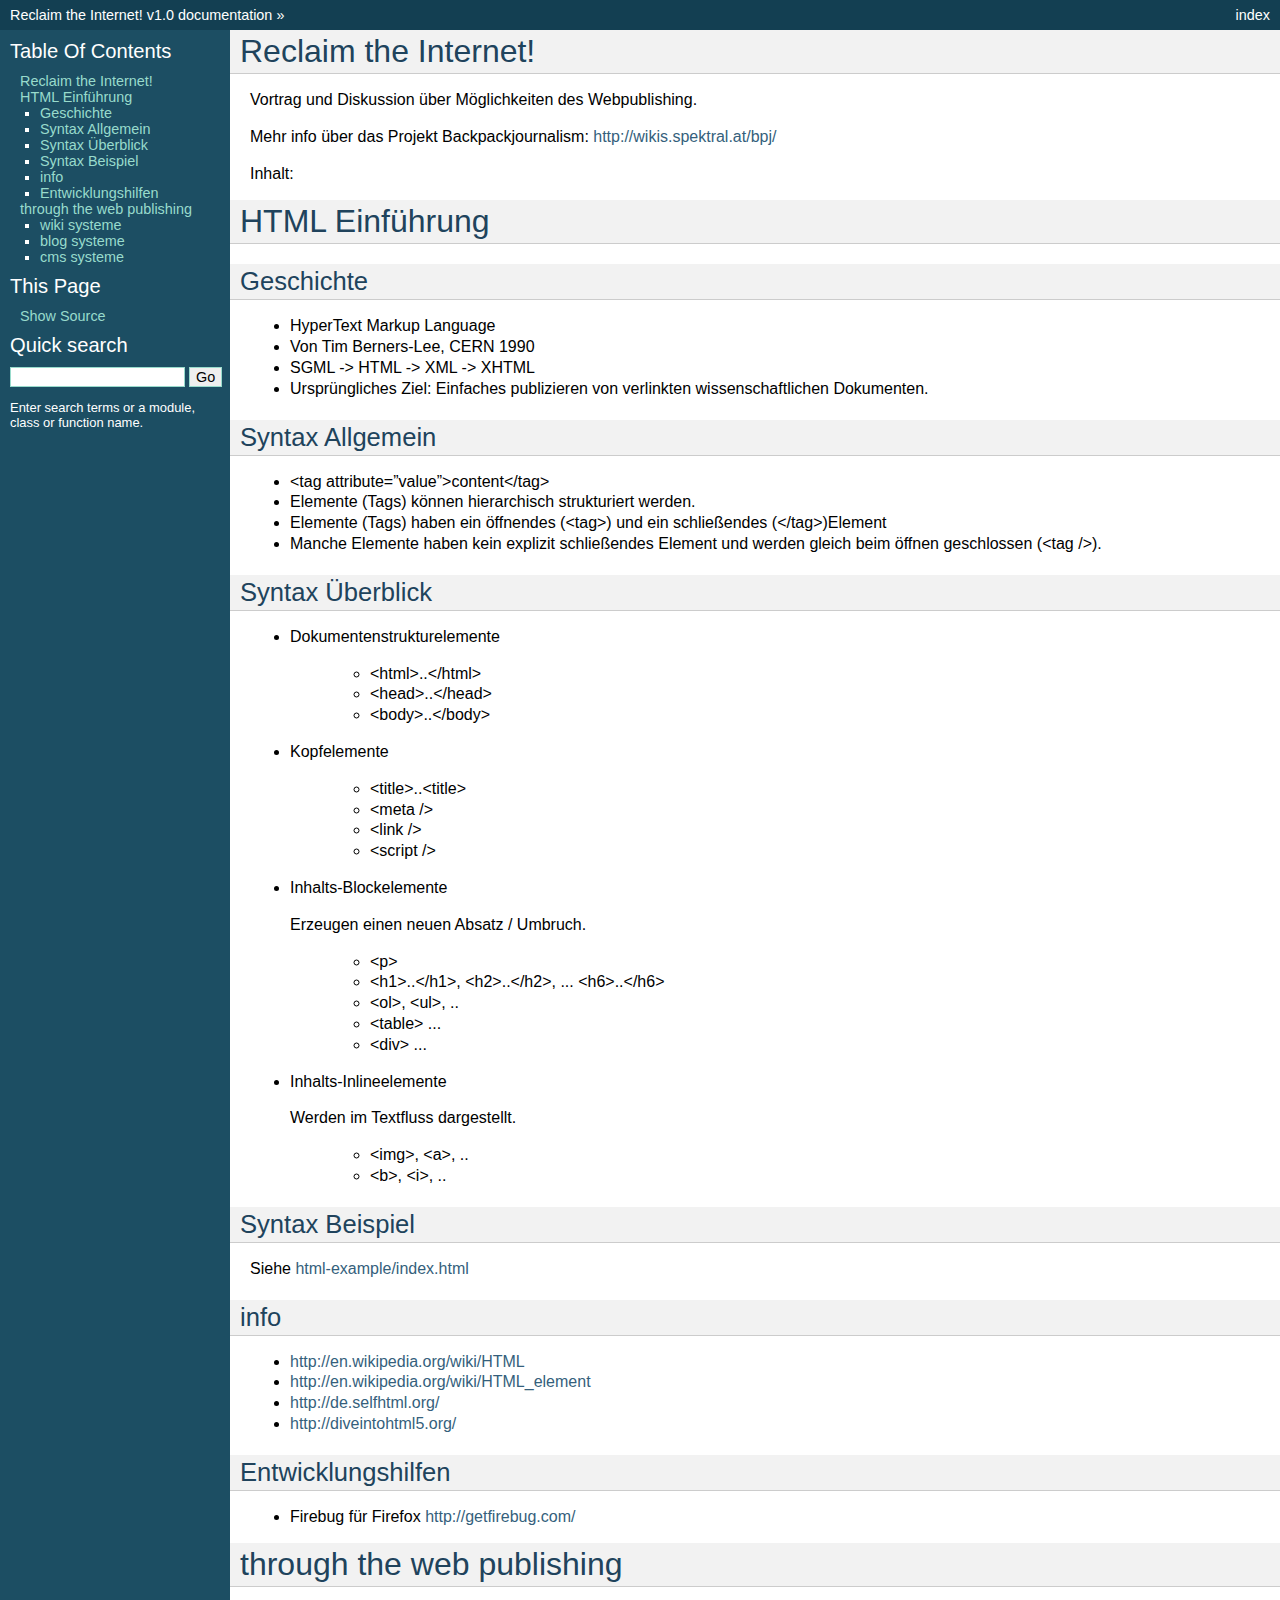
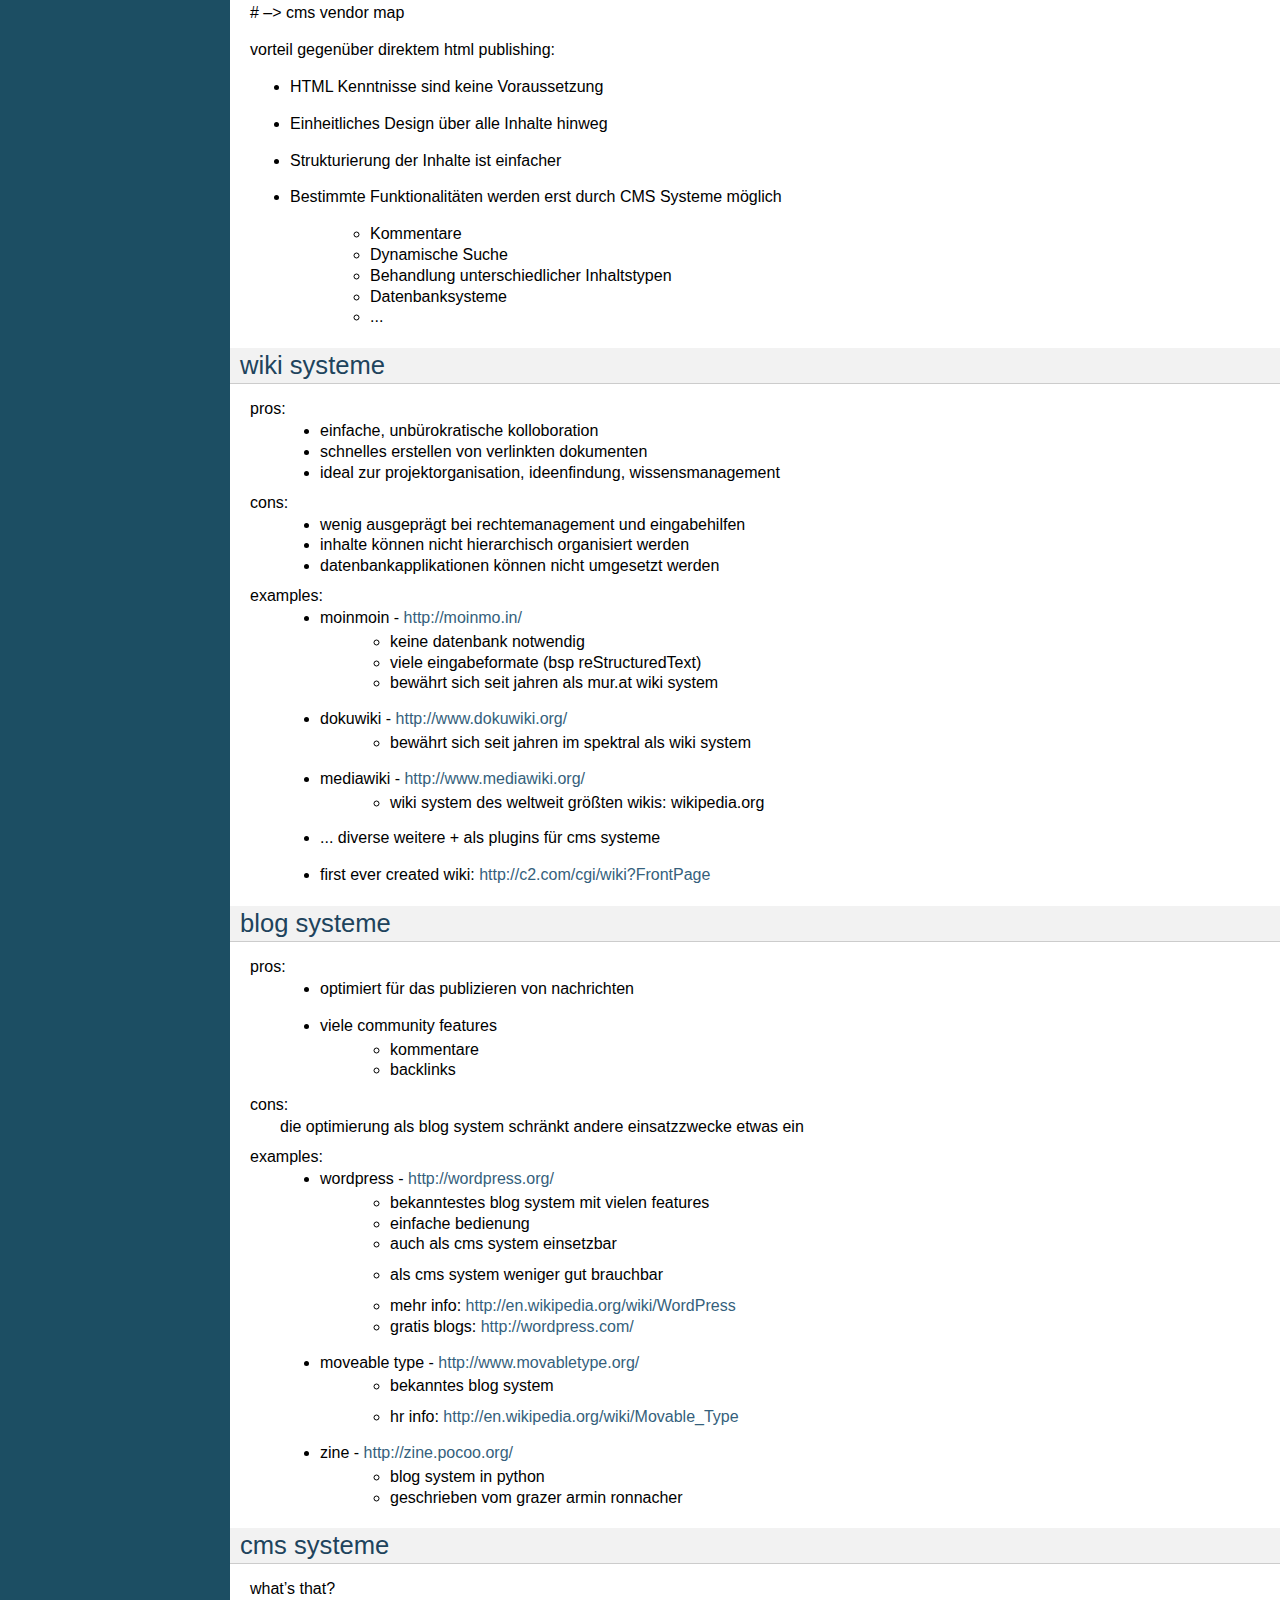
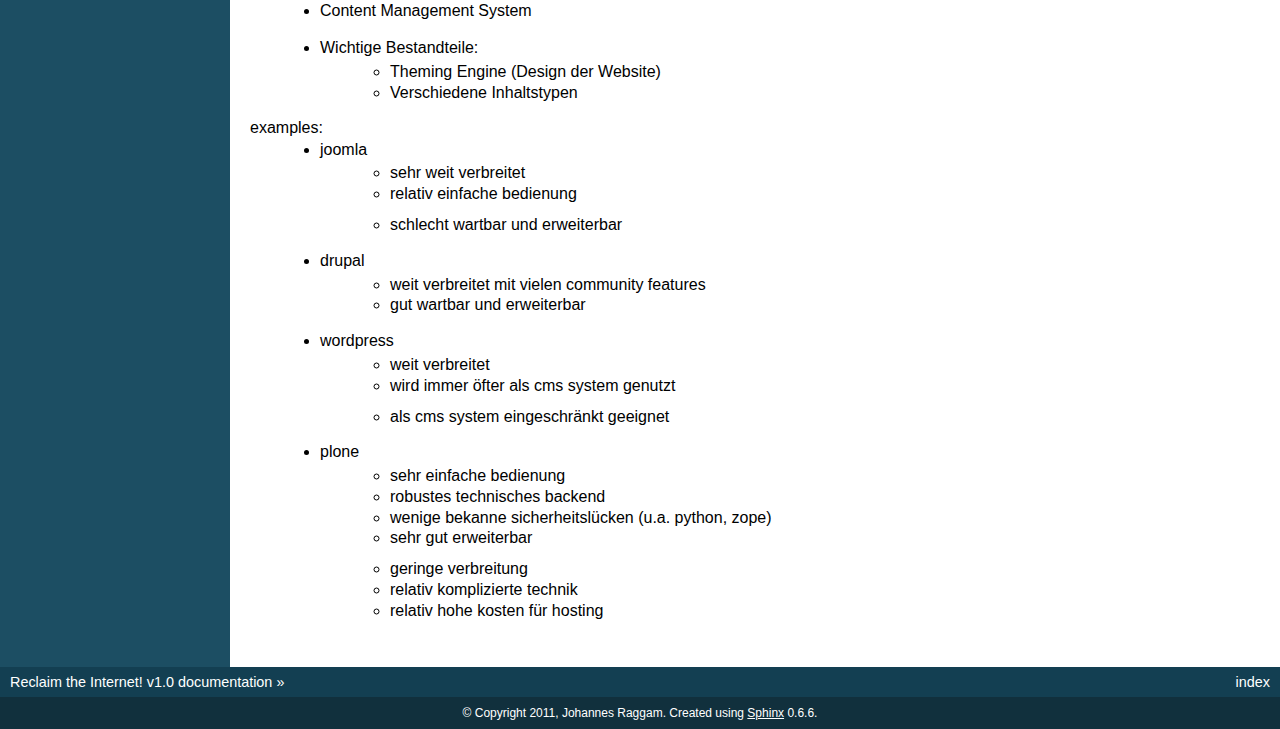
==== _build/index.html @ 5820b2b2 "reclaim the internet initial" ====
<!DOCTYPE html PUBLIC "-//W3C//DTD XHTML 1.0 Transitional//EN"
  "http://www.w3.org/TR/xhtml1/DTD/xhtml1-transitional.dtd">

<html xmlns="http://www.w3.org/1999/xhtml">
  <head>
    <meta http-equiv="Content-Type" content="text/html; charset=utf-8" />
    
    <title>Reclaim the Internet! &mdash; Reclaim the Internet! v1.0 documentation</title>
    <link rel="stylesheet" href="_static/default.css" type="text/css" />
    <link rel="stylesheet" href="_static/pygments.css" type="text/css" />
    <script type="text/javascript">
      var DOCUMENTATION_OPTIONS = {
        URL_ROOT:    '',
        VERSION:     '1.0',
        COLLAPSE_MODINDEX: false,
        FILE_SUFFIX: '.html',
        HAS_SOURCE:  true
      };
    </script>
    <script type="text/javascript" src="_static/jquery.js"></script>
    <script type="text/javascript" src="_static/doctools.js"></script>
    <link rel="top" title="Reclaim the Internet! v1.0 documentation" href="#" /> 
  </head>
  <body>
    <div class="related">
      <h3>Navigation</h3>
      <ul>
        <li class="right" style="margin-right: 10px">
          <a href="genindex.html" title="General Index"
             accesskey="I">index</a></li>
        <li><a href="#">Reclaim the Internet! v1.0 documentation</a> &raquo;</li> 
      </ul>
    </div>  

    <div class="document">
      <div class="documentwrapper">
        <div class="bodywrapper">
          <div class="body">
            
  <div class="section" id="reclaim-the-internet">
<h1>Reclaim the Internet!<a class="headerlink" href="#reclaim-the-internet" title="Permalink to this headline">¶</a></h1>
<p>Vortrag und Diskussion über Möglichkeiten des Webpublishing.</p>
<p>Mehr info über das Projekt Backpackjournalism: <a class="reference external" href="http://wikis.spektral.at/bpj/">http://wikis.spektral.at/bpj/</a></p>
<p>Inhalt:</p>
<ul class="simple">
</ul>
</div>
<div class="section" id="html-einfuhrung">
<h1>HTML Einführung<a class="headerlink" href="#html-einfuhrung" title="Permalink to this headline">¶</a></h1>
<div class="section" id="geschichte">
<h2>Geschichte<a class="headerlink" href="#geschichte" title="Permalink to this headline">¶</a></h2>
<ul class="simple">
<li>HyperText Markup Language</li>
<li>Von Tim Berners-Lee, CERN 1990</li>
<li>SGML -&gt; HTML -&gt; XML -&gt; XHTML</li>
<li>Ursprüngliches Ziel: Einfaches publizieren von verlinkten wissenschaftlichen
Dokumenten.</li>
</ul>
</div>
<div class="section" id="syntax-allgemein">
<h2>Syntax Allgemein<a class="headerlink" href="#syntax-allgemein" title="Permalink to this headline">¶</a></h2>
<ul class="simple">
<li>&lt;tag attribute=&#8221;value&#8221;&gt;content&lt;/tag&gt;</li>
<li>Elemente (Tags) können hierarchisch strukturiert werden.</li>
<li>Elemente (Tags) haben ein öffnendes (&lt;tag&gt;) und ein schließendes (&lt;/tag&gt;)Element</li>
<li>Manche Elemente haben kein explizit schließendes Element und werden gleich
beim öffnen geschlossen (&lt;tag /&gt;).</li>
</ul>
</div>
<div class="section" id="syntax-uberblick">
<h2>Syntax Überblick<a class="headerlink" href="#syntax-uberblick" title="Permalink to this headline">¶</a></h2>
<ul>
<li><p class="first">Dokumentenstrukturelemente</p>
<blockquote>
<ul class="simple">
<li>&lt;html&gt;..&lt;/html&gt;</li>
<li>&lt;head&gt;..&lt;/head&gt;</li>
<li>&lt;body&gt;..&lt;/body&gt;</li>
</ul>
</blockquote>
</li>
<li><p class="first">Kopfelemente</p>
<blockquote>
<ul class="simple">
<li>&lt;title&gt;..&lt;title&gt;</li>
<li>&lt;meta /&gt;</li>
<li>&lt;link /&gt;</li>
<li>&lt;script /&gt;</li>
</ul>
</blockquote>
</li>
<li><p class="first">Inhalts-Blockelemente</p>
<p>Erzeugen einen neuen Absatz / Umbruch.</p>
<blockquote>
<ul class="simple">
<li>&lt;p&gt;</li>
<li>&lt;h1&gt;..&lt;/h1&gt;, &lt;h2&gt;..&lt;/h2&gt;, ... &lt;h6&gt;..&lt;/h6&gt;</li>
<li>&lt;ol&gt;, &lt;ul&gt;, ..</li>
<li>&lt;table&gt; ...</li>
<li>&lt;div&gt; ...</li>
</ul>
</blockquote>
</li>
<li><p class="first">Inhalts-Inlineelemente</p>
<p>Werden im Textfluss dargestellt.</p>
<blockquote>
<ul class="simple">
<li>&lt;img&gt;, &lt;a&gt;, ..</li>
<li>&lt;b&gt;, &lt;i&gt;, ..</li>
</ul>
</blockquote>
</li>
</ul>
</div>
<div class="section" id="syntax-beispiel">
<h2>Syntax Beispiel<a class="headerlink" href="#syntax-beispiel" title="Permalink to this headline">¶</a></h2>
<p>Siehe <a class="reference external" href="../html-example/index.html">html-example/index.html</a></p>
</div>
<div class="section" id="info">
<h2>info<a class="headerlink" href="#info" title="Permalink to this headline">¶</a></h2>
<ul class="simple">
<li><a class="reference external" href="http://en.wikipedia.org/wiki/HTML">http://en.wikipedia.org/wiki/HTML</a></li>
<li><a class="reference external" href="http://en.wikipedia.org/wiki/HTML_element">http://en.wikipedia.org/wiki/HTML_element</a></li>
<li><a class="reference external" href="http://de.selfhtml.org/">http://de.selfhtml.org/</a></li>
<li><a class="reference external" href="http://diveintohtml5.org/">http://diveintohtml5.org/</a></li>
</ul>
</div>
<div class="section" id="entwicklungshilfen">
<h2>Entwicklungshilfen<a class="headerlink" href="#entwicklungshilfen" title="Permalink to this headline">¶</a></h2>
<ul class="simple">
<li>Firebug für Firefox <a class="reference external" href="http://getfirebug.com/">http://getfirebug.com/</a></li>
</ul>
</div>
</div>
<div class="section" id="through-the-web-publishing">
<h1>through the web publishing<a class="headerlink" href="#through-the-web-publishing" title="Permalink to this headline">¶</a></h1>
<p># &#8211;&gt; cms vendor map</p>
<p>vorteil gegenüber direktem html publishing:</p>
<ul>
<li><p class="first">HTML Kenntnisse sind keine Voraussetzung</p>
</li>
<li><p class="first">Einheitliches Design über alle Inhalte hinweg</p>
</li>
<li><p class="first">Strukturierung der Inhalte ist einfacher</p>
</li>
<li><p class="first">Bestimmte Funktionalitäten werden erst durch CMS Systeme möglich</p>
<blockquote>
<ul class="simple">
<li>Kommentare</li>
<li>Dynamische Suche</li>
<li>Behandlung unterschiedlicher Inhaltstypen</li>
<li>Datenbanksysteme</li>
<li>...</li>
</ul>
</blockquote>
</li>
</ul>
<div class="section" id="wiki-systeme">
<h2>wiki systeme<a class="headerlink" href="#wiki-systeme" title="Permalink to this headline">¶</a></h2>
<dl class="docutils">
<dt>pros:</dt>
<dd><ul class="first last simple">
<li>einfache, unbürokratische kolloboration</li>
<li>schnelles erstellen von verlinkten dokumenten</li>
<li>ideal zur projektorganisation, ideenfindung, wissensmanagement</li>
</ul>
</dd>
<dt>cons:</dt>
<dd><ul class="first last simple">
<li>wenig ausgeprägt bei rechtemanagement und eingabehilfen</li>
<li>inhalte können nicht hierarchisch organisiert werden</li>
<li>datenbankapplikationen können nicht umgesetzt werden</li>
</ul>
</dd>
<dt>examples:</dt>
<dd><ul class="first last">
<li><dl class="first docutils">
<dt>moinmoin - <a class="reference external" href="http://moinmo.in/">http://moinmo.in/</a></dt>
<dd><ul class="first last simple">
<li>keine datenbank notwendig</li>
<li>viele eingabeformate (bsp reStructuredText)</li>
<li>bewährt sich seit jahren als mur.at wiki system</li>
</ul>
</dd>
</dl>
</li>
<li><dl class="first docutils">
<dt>dokuwiki - <a class="reference external" href="http://www.dokuwiki.org/">http://www.dokuwiki.org/</a></dt>
<dd><ul class="first last simple">
<li>bewährt sich seit jahren im spektral als wiki system</li>
</ul>
</dd>
</dl>
</li>
<li><dl class="first docutils">
<dt>mediawiki - <a class="reference external" href="http://www.mediawiki.org/">http://www.mediawiki.org/</a></dt>
<dd><ul class="first last simple">
<li>wiki system des weltweit größten wikis: wikipedia.org</li>
</ul>
</dd>
</dl>
</li>
<li><p class="first">... diverse weitere + als plugins für cms systeme</p>
</li>
<li><p class="first">first ever created wiki: <a class="reference external" href="http://c2.com/cgi/wiki?FrontPage">http://c2.com/cgi/wiki?FrontPage</a></p>
</li>
</ul>
</dd>
</dl>
</div>
<div class="section" id="blog-systeme">
<h2>blog systeme<a class="headerlink" href="#blog-systeme" title="Permalink to this headline">¶</a></h2>
<dl class="docutils">
<dt>pros:</dt>
<dd><ul class="first last">
<li><p class="first">optimiert für das publizieren von nachrichten</p>
</li>
<li><dl class="first docutils">
<dt>viele community features</dt>
<dd><ul class="first last simple">
<li>kommentare</li>
<li>backlinks</li>
</ul>
</dd>
</dl>
</li>
</ul>
</dd>
<dt>cons:</dt>
<dd>die optimierung als blog system schränkt andere einsatzzwecke etwas ein</dd>
<dt>examples:</dt>
<dd><ul class="first last">
<li><dl class="first docutils">
<dt>wordpress - <a class="reference external" href="http://wordpress.org/">http://wordpress.org/</a></dt>
<dd><ul class="first simple">
<li>bekanntestes blog system mit vielen features</li>
<li>einfache bedienung</li>
<li>auch als cms system einsetzbar</li>
</ul>
<ul class="simple">
<li>als cms system weniger gut brauchbar</li>
</ul>
<ul class="last simple">
<li>mehr info: <a class="reference external" href="http://en.wikipedia.org/wiki/WordPress">http://en.wikipedia.org/wiki/WordPress</a></li>
<li>gratis blogs: <a class="reference external" href="http://wordpress.com/">http://wordpress.com/</a></li>
</ul>
</dd>
</dl>
</li>
<li><dl class="first docutils">
<dt>moveable type - <a class="reference external" href="http://www.movabletype.org/">http://www.movabletype.org/</a></dt>
<dd><ul class="first simple">
<li>bekanntes blog system</li>
</ul>
<ul class="last simple">
<li>hr info: <a class="reference external" href="http://en.wikipedia.org/wiki/Movable_Type">http://en.wikipedia.org/wiki/Movable_Type</a></li>
</ul>
</dd>
</dl>
</li>
<li><dl class="first docutils">
<dt>zine - <a class="reference external" href="http://zine.pocoo.org/">http://zine.pocoo.org/</a></dt>
<dd><ul class="first last simple">
<li>blog system in python</li>
<li>geschrieben vom grazer armin ronnacher</li>
</ul>
</dd>
</dl>
</li>
</ul>
</dd>
</dl>
</div>
<div class="section" id="cms-systeme">
<h2>cms systeme<a class="headerlink" href="#cms-systeme" title="Permalink to this headline">¶</a></h2>
<dl class="docutils">
<dt>what&#8217;s that?</dt>
<dd><ul class="first last">
<li><p class="first">Content Management System</p>
</li>
<li><dl class="first docutils">
<dt>Wichtige Bestandteile:</dt>
<dd><ul class="first last simple">
<li>Theming Engine (Design der Website)</li>
<li>Verschiedene Inhaltstypen</li>
</ul>
</dd>
</dl>
</li>
</ul>
</dd>
<dt>examples:</dt>
<dd><ul class="first last">
<li><dl class="first docutils">
<dt>joomla</dt>
<dd><ul class="first simple">
<li>sehr weit verbreitet</li>
<li>relativ einfache bedienung</li>
</ul>
<ul class="last simple">
<li>schlecht wartbar und erweiterbar</li>
</ul>
</dd>
</dl>
</li>
<li><dl class="first docutils">
<dt>drupal</dt>
<dd><ul class="first last simple">
<li>weit verbreitet mit vielen community features</li>
<li>gut wartbar und erweiterbar</li>
</ul>
</dd>
</dl>
</li>
<li><dl class="first docutils">
<dt>wordpress</dt>
<dd><ul class="first simple">
<li>weit verbreitet</li>
<li>wird immer öfter als cms system genutzt</li>
</ul>
<ul class="last simple">
<li>als cms system eingeschränkt geeignet</li>
</ul>
</dd>
</dl>
</li>
<li><dl class="first docutils">
<dt>plone</dt>
<dd><ul class="first simple">
<li>sehr einfache bedienung</li>
<li>robustes technisches backend</li>
<li>wenige bekanne sicherheitslücken (u.a. python, zope)</li>
<li>sehr gut erweiterbar</li>
</ul>
<ul class="last simple">
<li>geringe verbreitung</li>
<li>relativ komplizierte technik</li>
<li>relativ hohe kosten für hosting</li>
</ul>
</dd>
</dl>
</li>
</ul>
</dd>
</dl>
</div>
</div>


          </div>
        </div>
      </div>
      <div class="sphinxsidebar">
        <div class="sphinxsidebarwrapper">
            <h3><a href="#">Table Of Contents</a></h3>
            <ul>
<li><a class="reference external" href="#">Reclaim the Internet!</a><ul>
</ul>
</li>
<li><a class="reference external" href="#html-einfuhrung">HTML Einführung</a><ul>
<li><a class="reference external" href="#geschichte">Geschichte</a></li>
<li><a class="reference external" href="#syntax-allgemein">Syntax Allgemein</a></li>
<li><a class="reference external" href="#syntax-uberblick">Syntax Überblick</a></li>
<li><a class="reference external" href="#syntax-beispiel">Syntax Beispiel</a></li>
<li><a class="reference external" href="#info">info</a></li>
<li><a class="reference external" href="#entwicklungshilfen">Entwicklungshilfen</a></li>
</ul>
</li>
<li><a class="reference external" href="#through-the-web-publishing">through the web publishing</a><ul>
<li><a class="reference external" href="#wiki-systeme">wiki systeme</a></li>
<li><a class="reference external" href="#blog-systeme">blog systeme</a></li>
<li><a class="reference external" href="#cms-systeme">cms systeme</a></li>
</ul>
</li>
</ul>

            <h3>This Page</h3>
            <ul class="this-page-menu">
              <li><a href="_sources/index.txt"
                     rel="nofollow">Show Source</a></li>
            </ul>
          <div id="searchbox" style="display: none">
            <h3>Quick search</h3>
              <form class="search" action="search.html" method="get">
                <input type="text" name="q" size="18" />
                <input type="submit" value="Go" />
                <input type="hidden" name="check_keywords" value="yes" />
                <input type="hidden" name="area" value="default" />
              </form>
              <p class="searchtip" style="font-size: 90%">
              Enter search terms or a module, class or function name.
              </p>
          </div>
          <script type="text/javascript">$('#searchbox').show(0);</script>
        </div>
      </div>
      <div class="clearer"></div>
    </div>
    <div class="related">
      <h3>Navigation</h3>
      <ul>
        <li class="right" style="margin-right: 10px">
          <a href="genindex.html" title="General Index"
             >index</a></li>
        <li><a href="#">Reclaim the Internet! v1.0 documentation</a> &raquo;</li> 
      </ul>
    </div>
    <div class="footer">
      &copy; Copyright 2011, Johannes Raggam.
      Created using <a href="http://sphinx.pocoo.org/">Sphinx</a> 0.6.6.
    </div>
  </body>
</html>
---- _build/_static/default.css ----
/**
 * Sphinx stylesheet -- default theme
 * ~~~~~~~~~~~~~~~~~~~~~~~~~~~~~~~~~~
 */

@import url("basic.css");

/* -- page layout ----------------------------------------------------------- */

body {
    font-family: sans-serif;
    font-size: 100%;
    background-color: #11303d;
    color: #000;
    margin: 0;
    padding: 0;
}

div.document {
    background-color: #1c4e63;
}

div.documentwrapper {
    float: left;
    width: 100%;
}

div.bodywrapper {
    margin: 0 0 0 230px;
}

div.body {
    background-color: #ffffff;
    color: #000000;
    padding: 0 20px 30px 20px;
}

div.footer {
    color: #ffffff;
    width: 100%;
    padding: 9px 0 9px 0;
    text-align: center;
    font-size: 75%;
}

div.footer a {
    color: #ffffff;
    text-decoration: underline;
}

div.related {
    background-color: #133f52;
    line-height: 30px;
    color: #ffffff;
}

div.related a {
    color: #ffffff;
}

div.sphinxsidebar {
}

div.sphinxsidebar h3 {
    font-family: 'Trebuchet MS', sans-serif;
    color: #ffffff;
    font-size: 1.4em;
    font-weight: normal;
    margin: 0;
    padding: 0;
}

div.sphinxsidebar h3 a {
    color: #ffffff;
}

div.sphinxsidebar h4 {
    font-family: 'Trebuchet MS', sans-serif;
    color: #ffffff;
    font-size: 1.3em;
    font-weight: normal;
    margin: 5px 0 0 0;
    padding: 0;
}

div.sphinxsidebar p {
    color: #ffffff;
}

div.sphinxsidebar p.topless {
    margin: 5px 10px 10px 10px;
}

div.sphinxsidebar ul {
    margin: 10px;
    padding: 0;
    color: #ffffff;
}

div.sphinxsidebar a {
    color: #98dbcc;
}

div.sphinxsidebar input {
    border: 1px solid #98dbcc;
    font-family: sans-serif;
    font-size: 1em;
}

/* -- body styles ----------------------------------------------------------- */

a {
    color: #355f7c;
    text-decoration: none;
}

a:hover {
    text-decoration: underline;
}

div.body p, div.body dd, div.body li {
    text-align: justify;
    line-height: 130%;
}

div.body h1,
div.body h2,
div.body h3,
div.body h4,
div.body h5,
div.body h6 {
    font-family: 'Trebuchet MS', sans-serif;
    background-color: #f2f2f2;
    font-weight: normal;
    color: #20435c;
    border-bottom: 1px solid #ccc;
    margin: 20px -20px 10px -20px;
    padding: 3px 0 3px 10px;
}

div.body h1 { margin-top: 0; font-size: 200%; }
div.body h2 { font-size: 160%; }
div.body h3 { font-size: 140%; }
div.body h4 { font-size: 120%; }
div.body h5 { font-size: 110%; }
div.body h6 { font-size: 100%; }

a.headerlink {
    color: #c60f0f;
    font-size: 0.8em;
    padding: 0 4px 0 4px;
    text-decoration: none;
}

a.headerlink:hover {
    background-color: #c60f0f;
    color: white;
}

div.body p, div.body dd, div.body li {
    text-align: justify;
    line-height: 130%;
}

div.admonition p.admonition-title + p {
    display: inline;
}

div.admonition p {
    margin-bottom: 5px;
}

div.admonition pre {
    margin-bottom: 5px;
}

div.admonition ul, div.admonition ol {
    margin-bottom: 5px;
}

div.note {
    background-color: #eee;
    border: 1px solid #ccc;
}

div.seealso {
    background-color: #ffc;
    border: 1px solid #ff6;
}

div.topic {
    background-color: #eee;
}

div.warning {
    background-color: #ffe4e4;
    border: 1px solid #f66;
}

p.admonition-title {
    display: inline;
}

p.admonition-title:after {
    content: ":";
}

pre {
    padding: 5px;
    background-color: #eeffcc;
    color: #333333;
    line-height: 120%;
    border: 1px solid #ac9;
    border-left: none;
    border-right: none;
}

tt {
    background-color: #ecf0f3;
    padding: 0 1px 0 1px;
    font-size: 0.95em;
}

.warning tt {
    background: #efc2c2;
}

.note tt {
    background: #d6d6d6;
}
---- _build/_static/pygments.css ----
.hll { background-color: #ffffcc }
.c { color: #408090; font-style: italic } /* Comment */
.err { border: 1px solid #FF0000 } /* Error */
.k { color: #007020; font-weight: bold } /* Keyword */
.o { color: #666666 } /* Operator */
.cm { color: #408090; font-style: italic } /* Comment.Multiline */
.cp { color: #007020 } /* Comment.Preproc */
.c1 { color: #408090; font-style: italic } /* Comment.Single */
.cs { color: #408090; background-color: #fff0f0 } /* Comment.Special */
.gd { color: #A00000 } /* Generic.Deleted */
.ge { font-style: italic } /* Generic.Emph */
.gr { color: #FF0000 } /* Generic.Error */
.gh { color: #000080; font-weight: bold } /* Generic.Heading */
.gi { color: #00A000 } /* Generic.Inserted */
.go { color: #303030 } /* Generic.Output */
.gp { color: #c65d09; font-weight: bold } /* Generic.Prompt */
.gs { font-weight: bold } /* Generic.Strong */
.gu { color: #800080; font-weight: bold } /* Generic.Subheading */
.gt { color: #0040D0 } /* Generic.Traceback */
.kc { color: #007020; font-weight: bold } /* Keyword.Constant */
.kd { color: #007020; font-weight: bold } /* Keyword.Declaration */
.kn { color: #007020; font-weight: bold } /* Keyword.Namespace */
.kp { color: #007020 } /* Keyword.Pseudo */
.kr { color: #007020; font-weight: bold } /* Keyword.Reserved */
.kt { color: #902000 } /* Keyword.Type */
.m { color: #208050 } /* Literal.Number */
.s { color: #4070a0 } /* Literal.String */
.na { color: #4070a0 } /* Name.Attribute */
.nb { color: #007020 } /* Name.Builtin */
.nc { color: #0e84b5; font-weight: bold } /* Name.Class */
.no { color: #60add5 } /* Name.Constant */
.nd { color: #555555; font-weight: bold } /* Name.Decorator */
.ni { color: #d55537; font-weight: bold } /* Name.Entity */
.ne { color: #007020 } /* Name.Exception */
.nf { color: #06287e } /* Name.Function */
.nl { color: #002070; font-weight: bold } /* Name.Label */
.nn { color: #0e84b5; font-weight: bold } /* Name.Namespace */
.nt { color: #062873; font-weight: bold } /* Name.Tag */
.nv { color: #bb60d5 } /* Name.Variable */
.ow { color: #007020; font-weight: bold } /* Operator.Word */
.w { color: #bbbbbb } /* Text.Whitespace */
.mf { color: #208050 } /* Literal.Number.Float */
.mh { color: #208050 } /* Literal.Number.Hex */
.mi { color: #208050 } /* Literal.Number.Integer */
.mo { color: #208050 } /* Literal.Number.Oct */
.sb { color: #4070a0 } /* Literal.String.Backtick */
.sc { color: #4070a0 } /* Literal.String.Char */
.sd { color: #4070a0; font-style: italic } /* Literal.String.Doc */
.s2 { color: #4070a0 } /* Literal.String.Double */
.se { color: #4070a0; font-weight: bold } /* Literal.String.Escape */
.sh { color: #4070a0 } /* Literal.String.Heredoc */
.si { color: #70a0d0; font-style: italic } /* Literal.String.Interpol */
.sx { color: #c65d09 } /* Literal.String.Other */
.sr { color: #235388 } /* Literal.String.Regex */
.s1 { color: #4070a0 } /* Literal.String.Single */
.ss { color: #517918 } /* Literal.String.Symbol */
.bp { color: #007020 } /* Name.Builtin.Pseudo */
.vc { color: #bb60d5 } /* Name.Variable.Class */
.vg { color: #bb60d5 } /* Name.Variable.Global */
.vi { color: #bb60d5 } /* Name.Variable.Instance */
.il { color: #208050 } /* Literal.Number.Integer.Long */
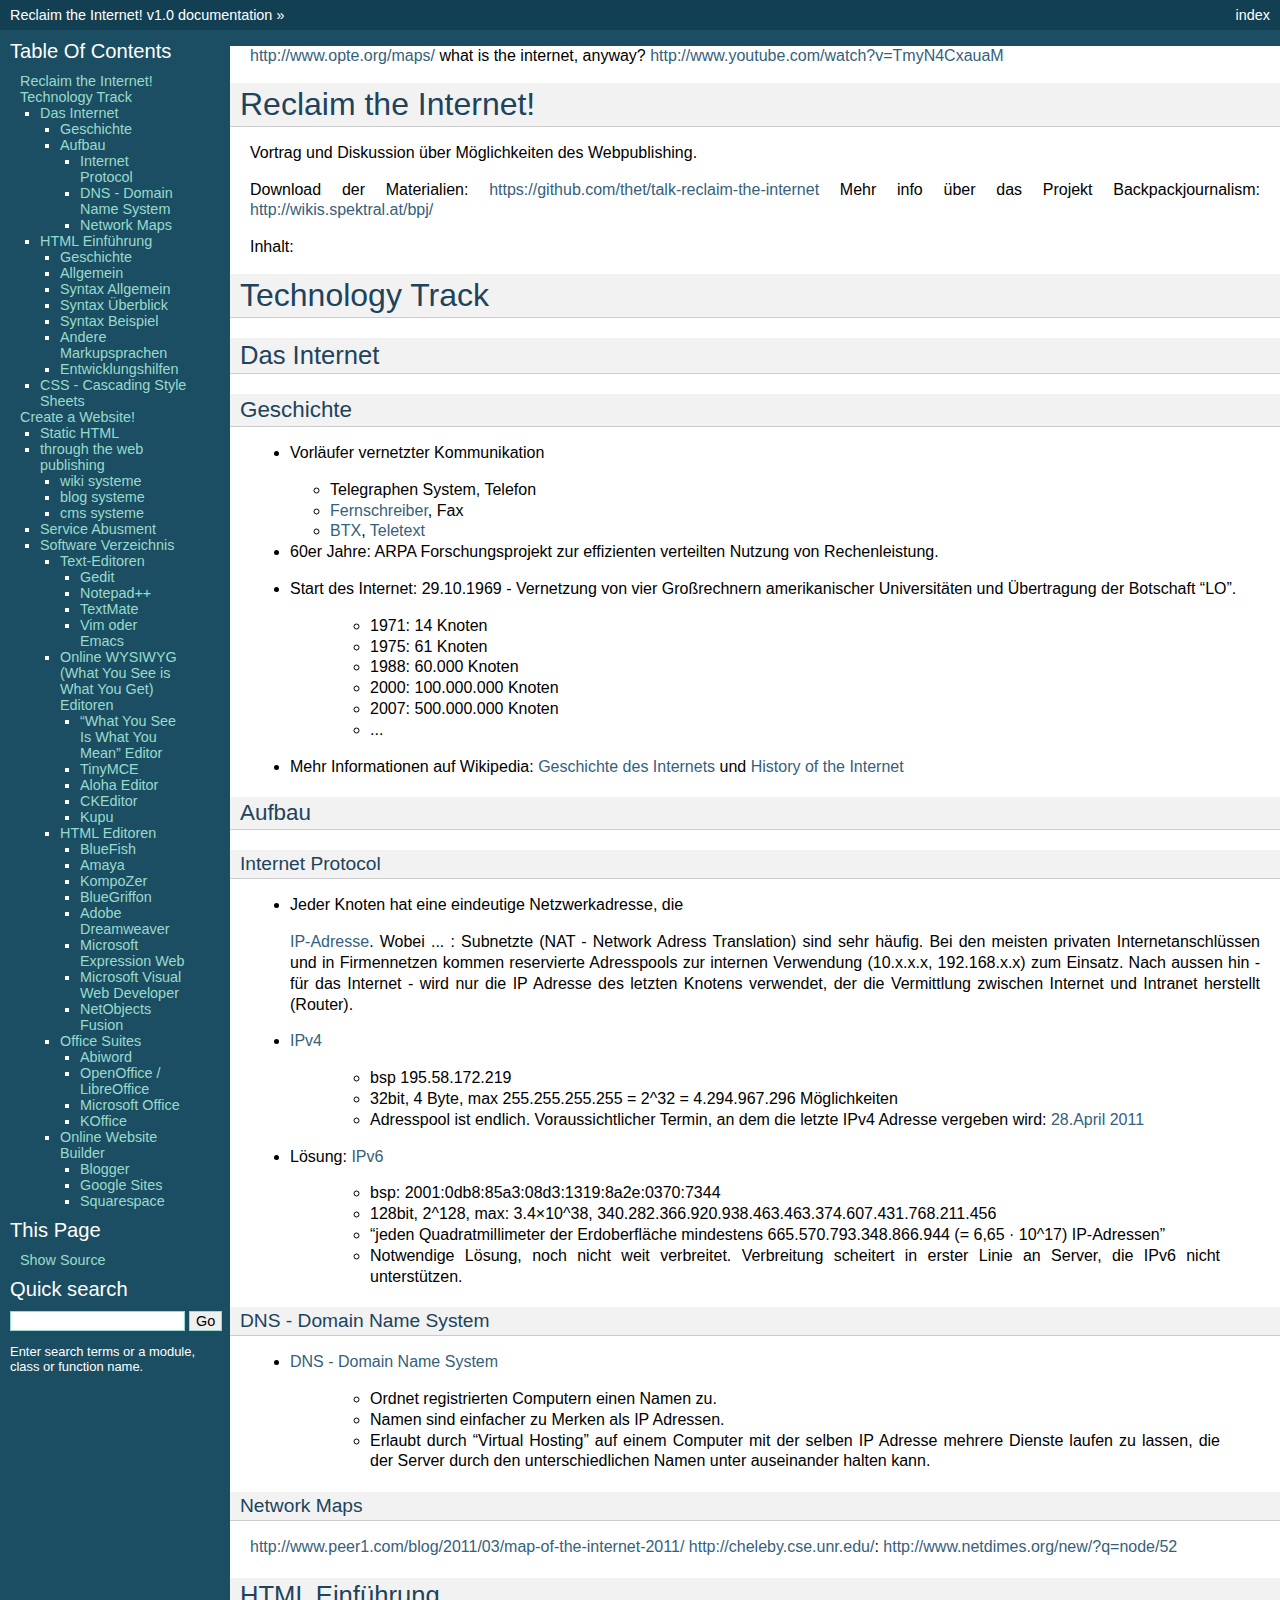
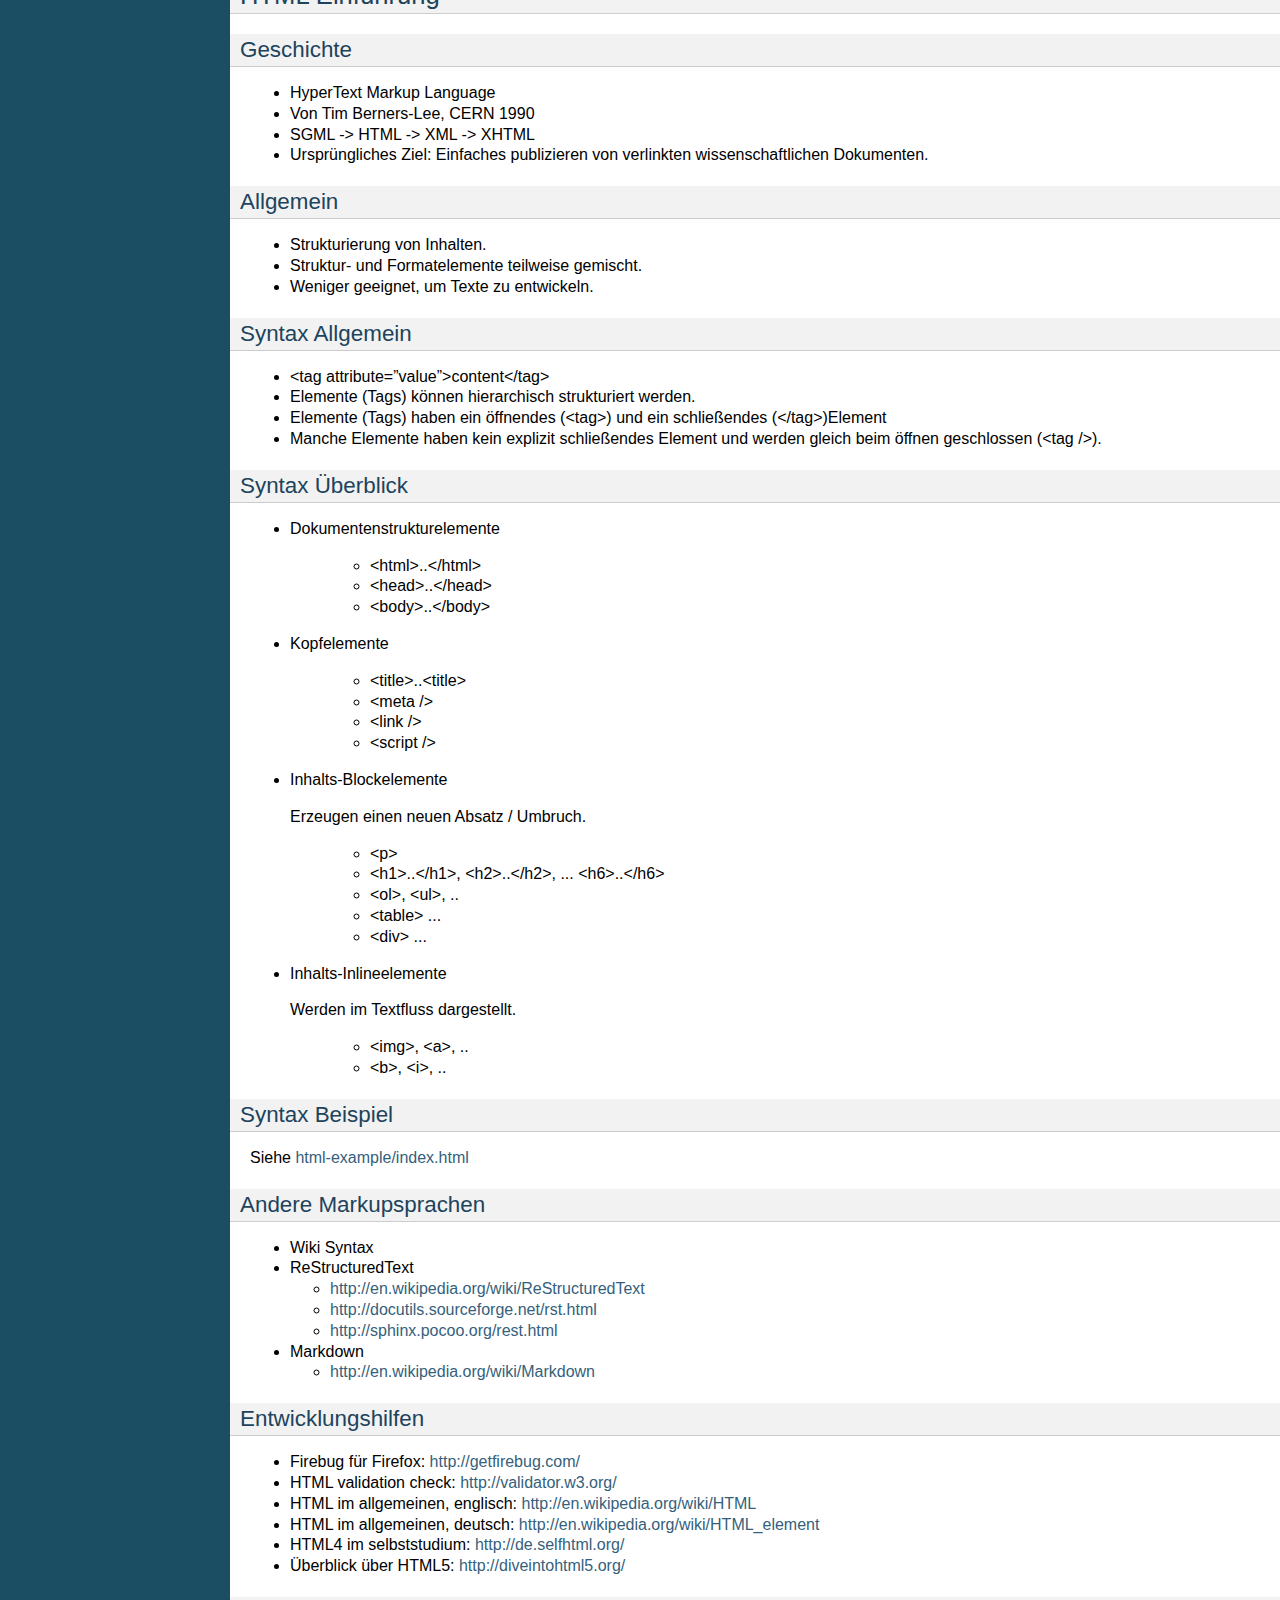
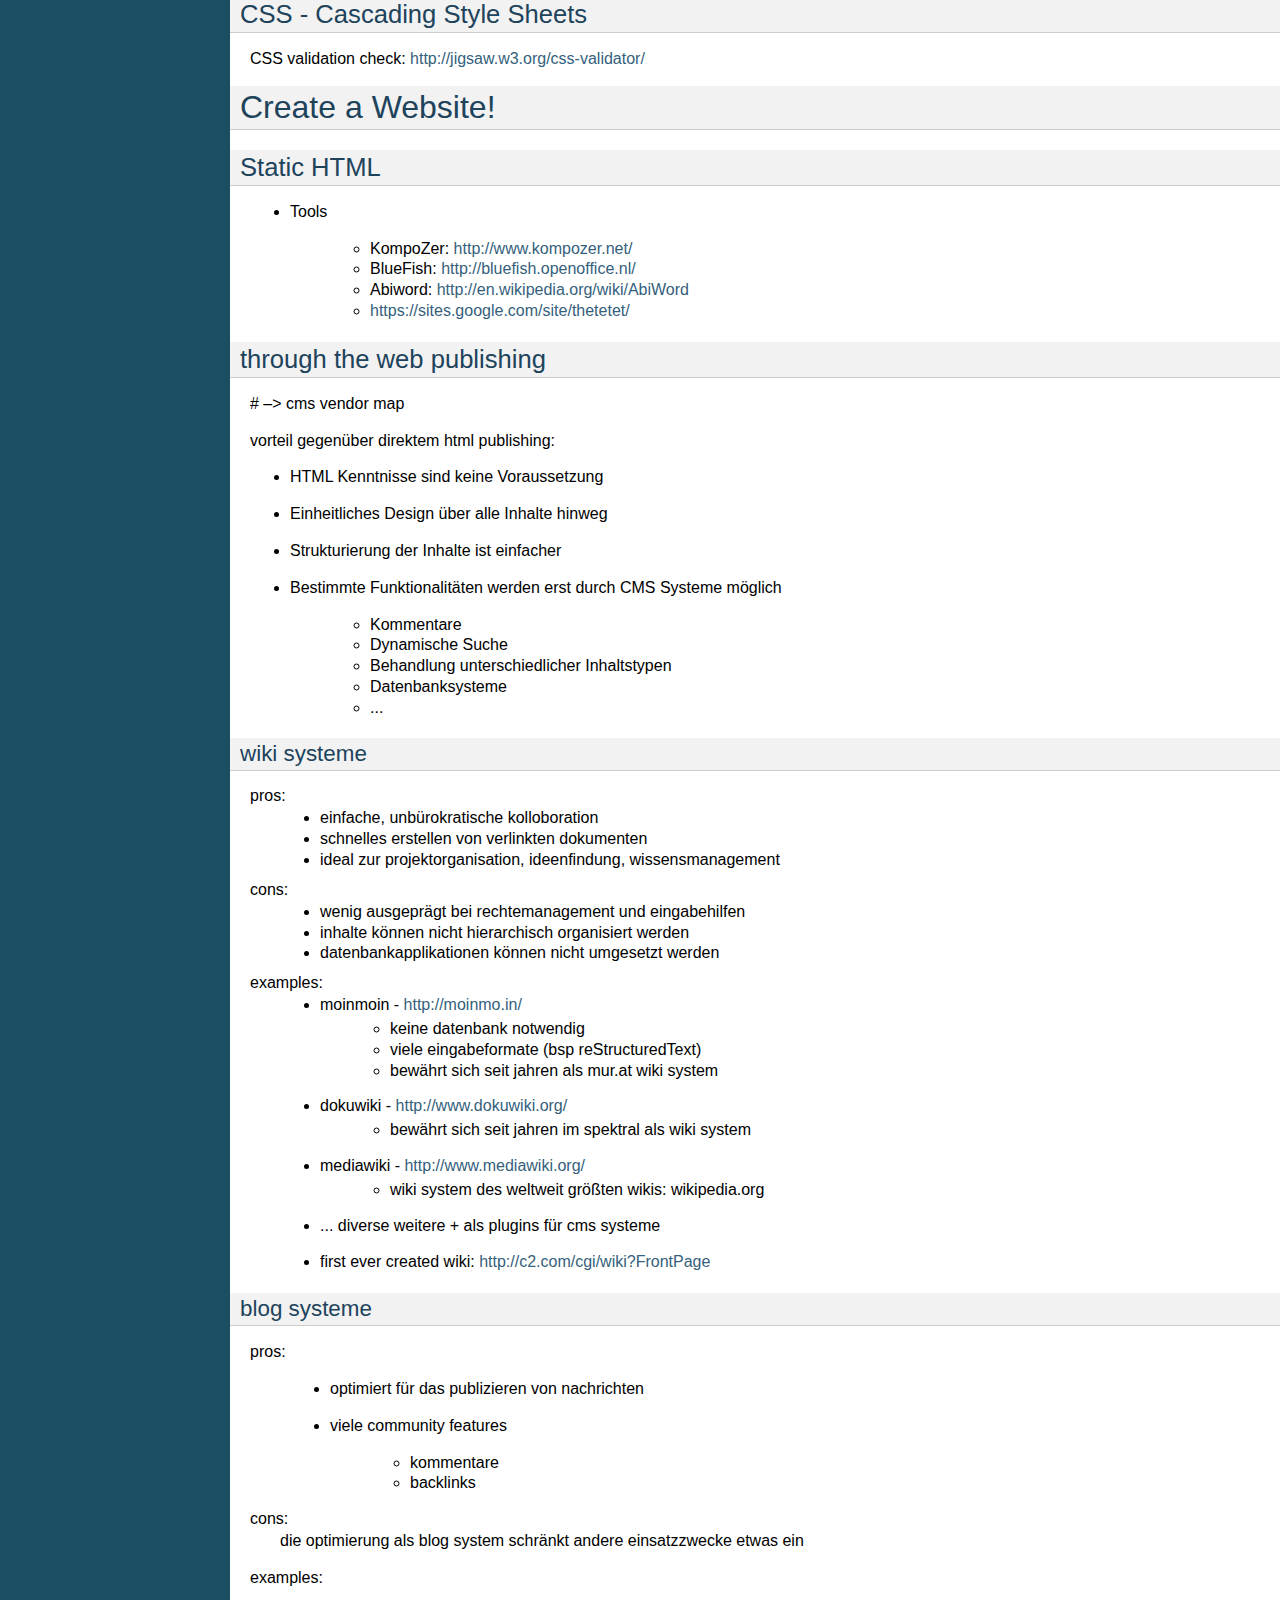
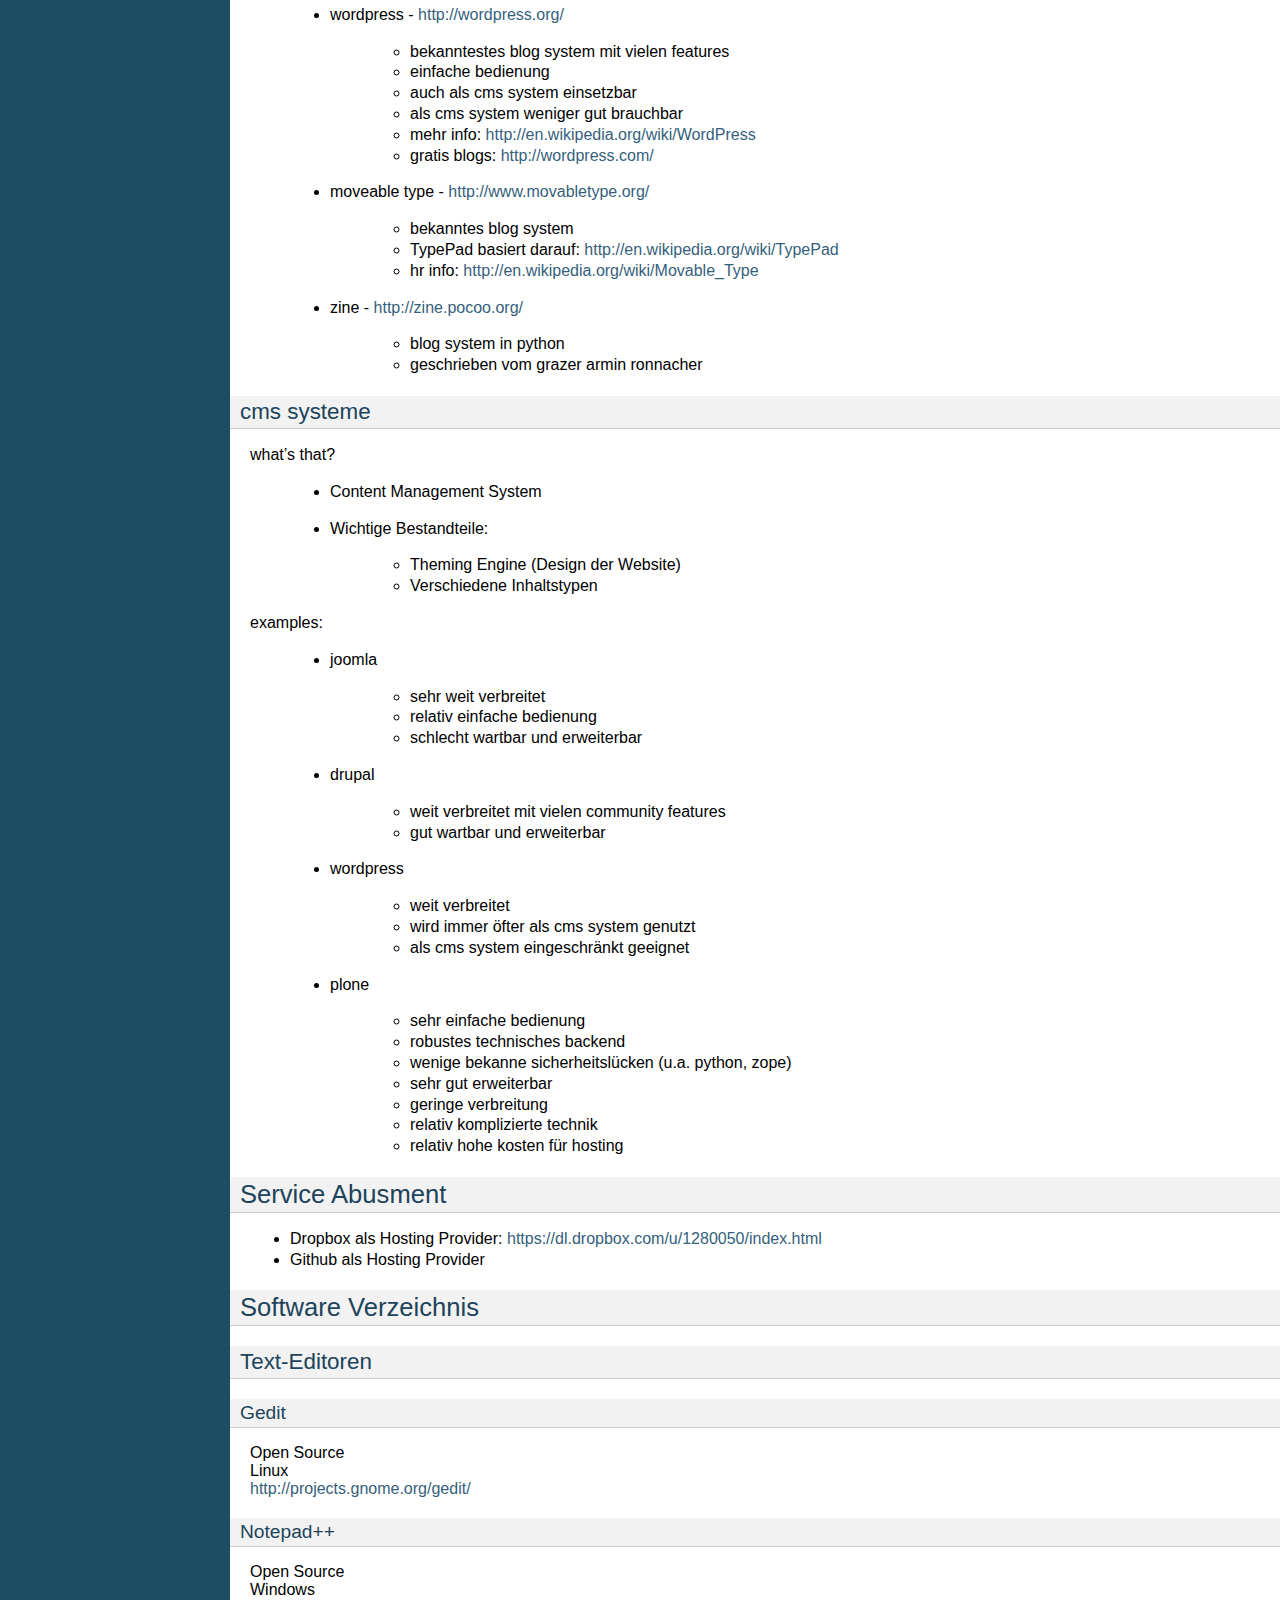
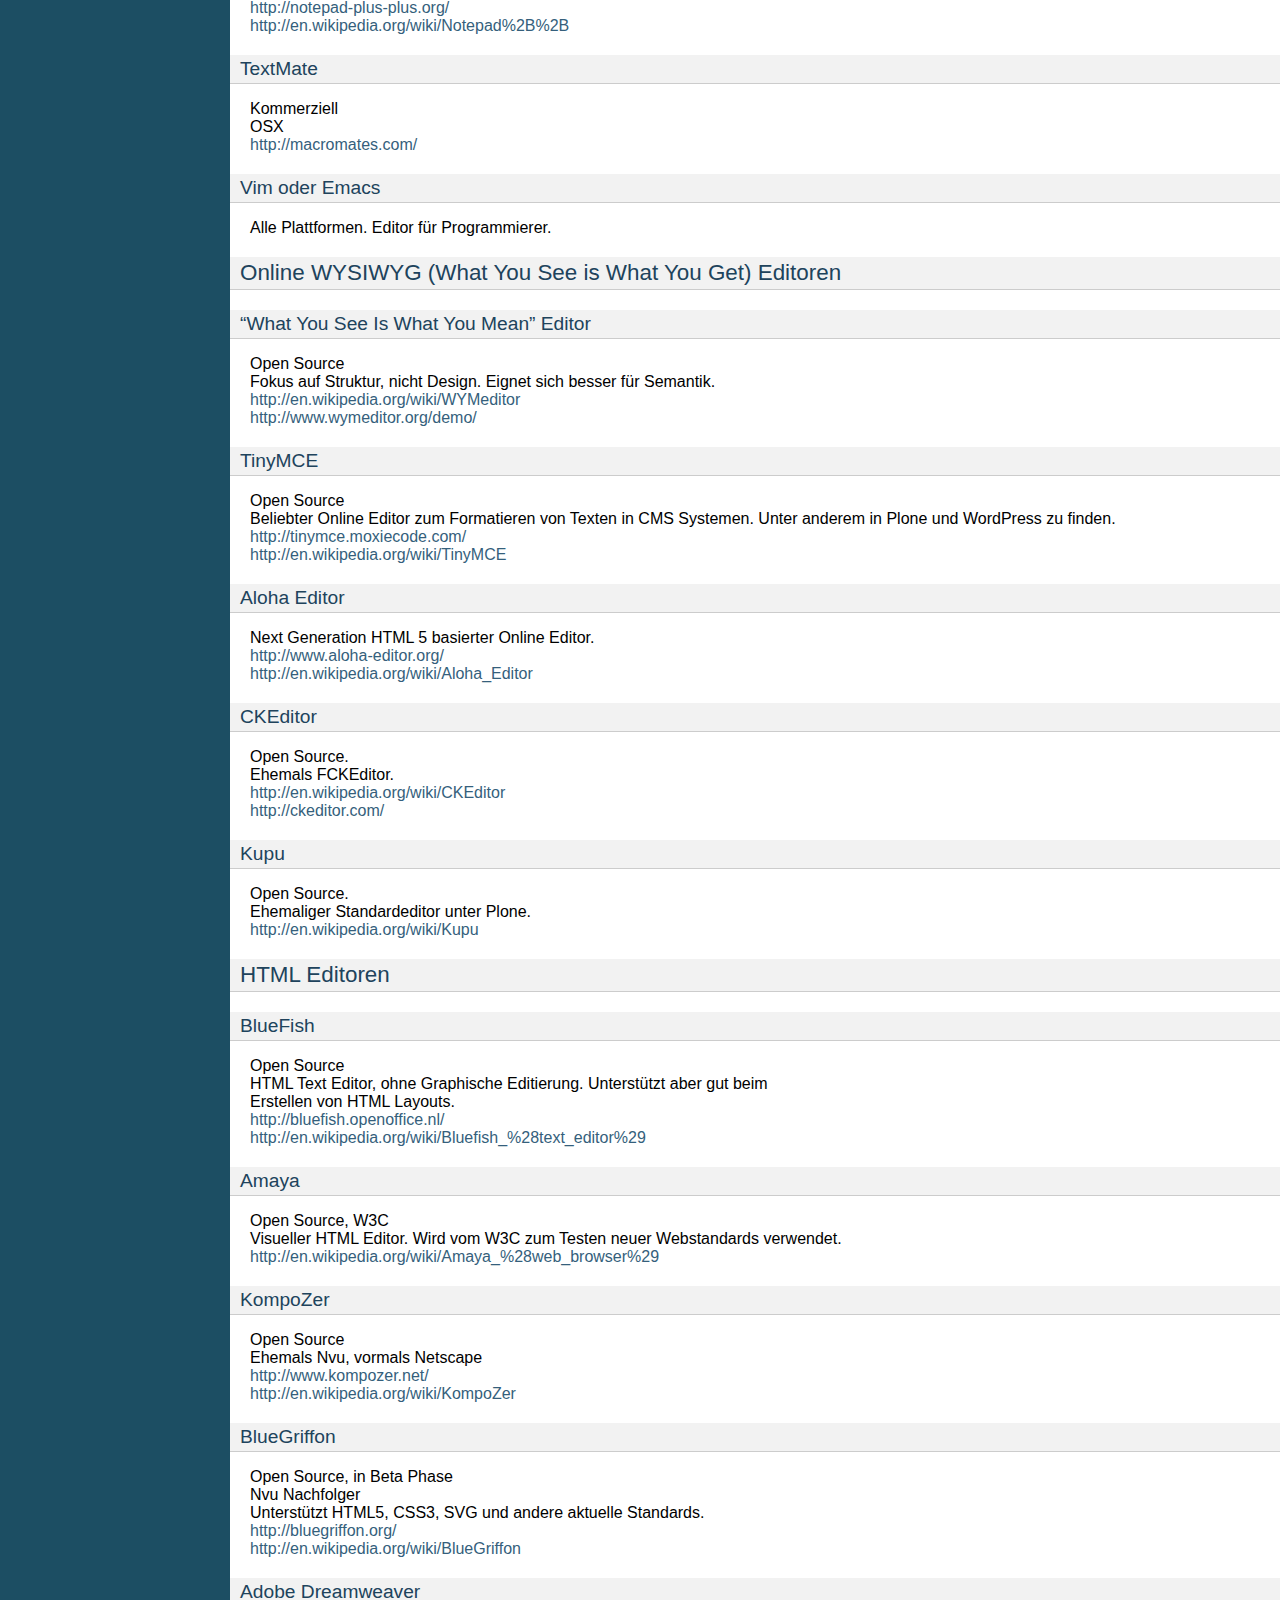
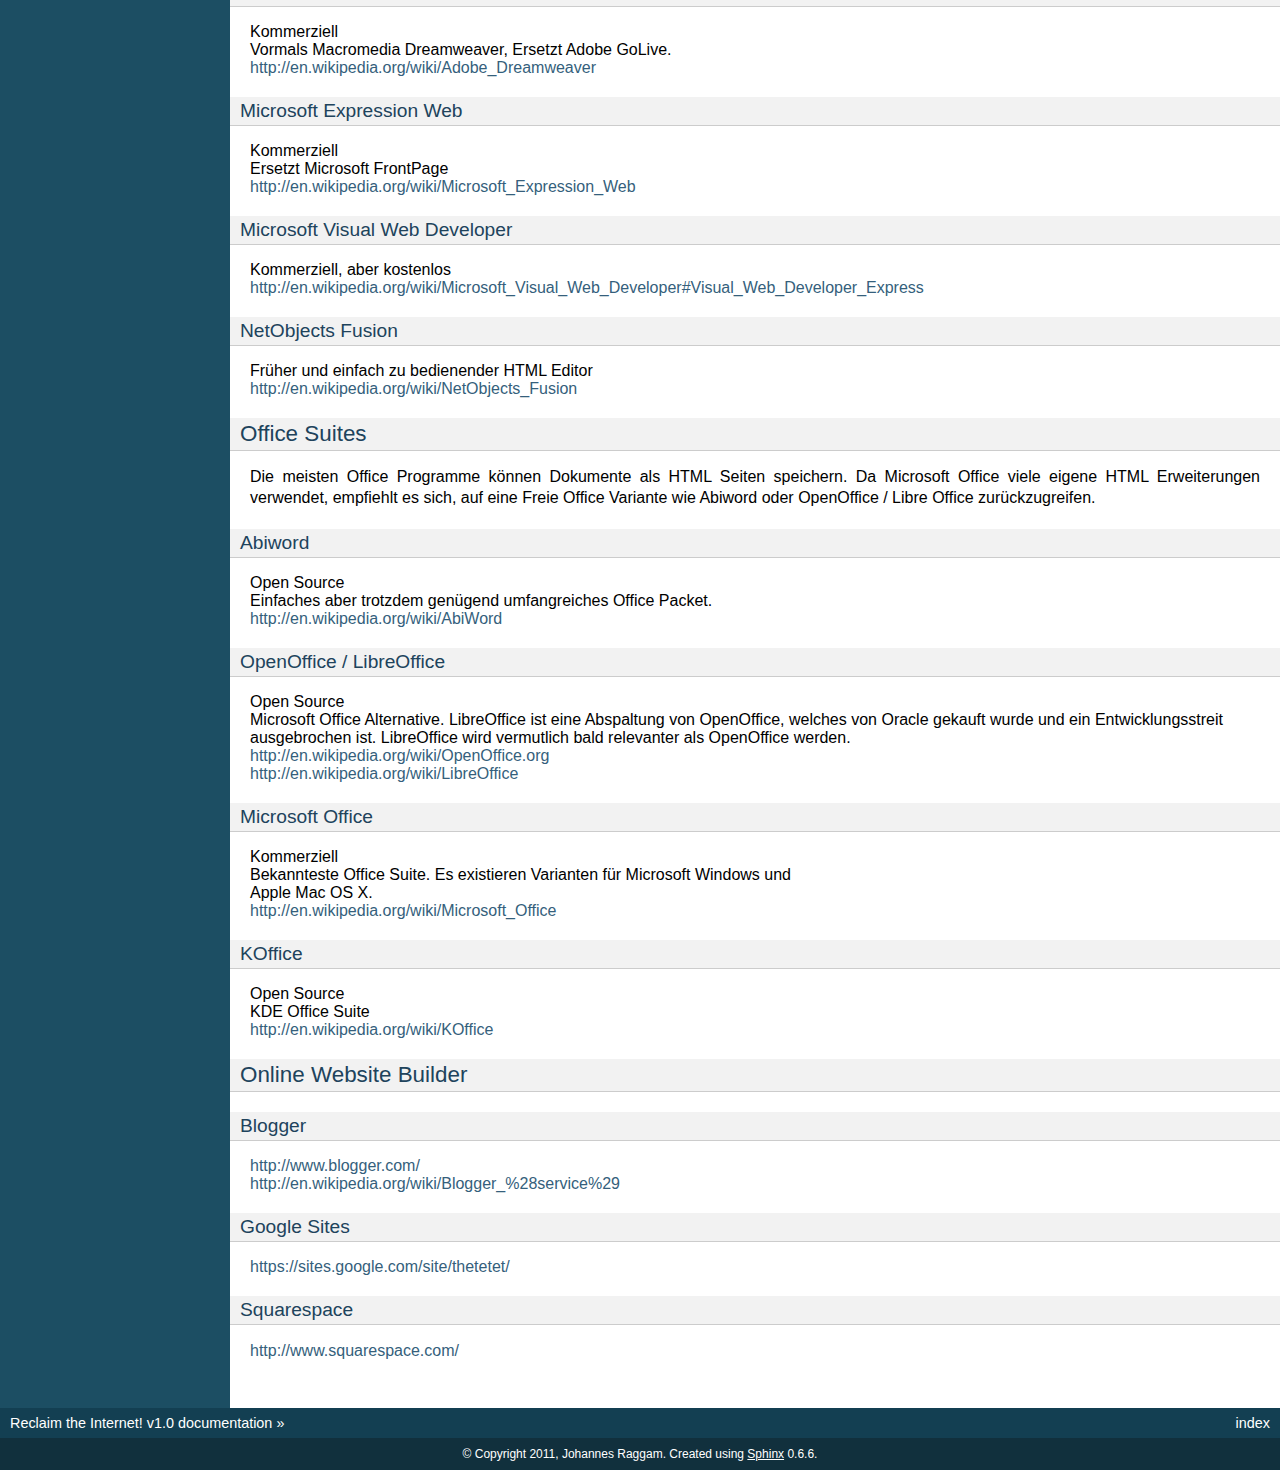
==== commit d8b3dbf0: "upds" ====
--- a/_build/index.html
+++ b/_build/index.html
@@ -37,18 +37,116 @@
         <div class="bodywrapper">
           <div class="body">
             
-  <div class="section" id="reclaim-the-internet">
+  <p><a class="reference external" href="http://www.opte.org/maps/">http://www.opte.org/maps/</a>
+what is the internet, anyway? <a class="reference external" href="http://www.youtube.com/watch?v=TmyN4CxauaM">http://www.youtube.com/watch?v=TmyN4CxauaM</a></p>
+<div class="section" id="reclaim-the-internet">
 <h1>Reclaim the Internet!<a class="headerlink" href="#reclaim-the-internet" title="Permalink to this headline">¶</a></h1>
 <p>Vortrag und Diskussion über Möglichkeiten des Webpublishing.</p>
-<p>Mehr info über das Projekt Backpackjournalism: <a class="reference external" href="http://wikis.spektral.at/bpj/">http://wikis.spektral.at/bpj/</a></p>
+<p>Download der Materialien: <a class="reference external" href="https://github.com/thet/talk-reclaim-the-internet">https://github.com/thet/talk-reclaim-the-internet</a>
+Mehr info über das Projekt Backpackjournalism: <a class="reference external" href="http://wikis.spektral.at/bpj/">http://wikis.spektral.at/bpj/</a></p>
 <p>Inhalt:</p>
 <ul class="simple">
 </ul>
 </div>
+<div class="section" id="technology-track">
+<h1>Technology Track<a class="headerlink" href="#technology-track" title="Permalink to this headline">¶</a></h1>
+<div class="section" id="das-internet">
+<h2>Das Internet<a class="headerlink" href="#das-internet" title="Permalink to this headline">¶</a></h2>
+<div class="section" id="geschichte">
+<h3>Geschichte<a class="headerlink" href="#geschichte" title="Permalink to this headline">¶</a></h3>
+<ul>
+<li><p class="first">Vorläufer vernetzter Kommunikation</p>
+<ul class="simple">
+<li>Telegraphen System, Telefon</li>
+<li><a class="reference external" href="http://de.wikipedia.org/wiki/Fernschreiber">Fernschreiber</a>, Fax</li>
+<li><a class="reference external" href="http://de.wikipedia.org/wiki/Bildschirmtext">BTX</a>, <a class="reference external" href="http://de.wikipedia.org/wiki/Teletext">Teletext</a></li>
+</ul>
+</li>
+<li><p class="first">60er Jahre: ARPA Forschungsprojekt zur effizienten verteilten Nutzung von
+Rechenleistung.</p>
+</li>
+<li><p class="first">Start des Internet: 29.10.1969 - Vernetzung von vier Großrechnern
+amerikanischer Universitäten und Übertragung der Botschaft &#8220;LO&#8221;.</p>
+<blockquote>
+<ul class="simple">
+<li>1971: 14 Knoten</li>
+<li>1975: 61 Knoten</li>
+<li>1988: 60.000 Knoten</li>
+<li>2000: 100.000.000 Knoten</li>
+<li>2007: 500.000.000 Knoten</li>
+<li>...</li>
+</ul>
+</blockquote>
+</li>
+<li><p class="first">Mehr Informationen auf Wikipedia: <a class="reference external" href="http://de.wikipedia.org/wiki/Geschichte_des_Internets">Geschichte des Internets</a> und <a class="reference external" href="http://en.wikipedia.org/wiki/History_of_the_Internet">History of the Internet</a></p>
+</li>
+</ul>
+</div>
+<div class="section" id="aufbau">
+<h3>Aufbau<a class="headerlink" href="#aufbau" title="Permalink to this headline">¶</a></h3>
+<div class="section" id="internet-protocol">
+<h4>Internet Protocol<a class="headerlink" href="#internet-protocol" title="Permalink to this headline">¶</a></h4>
+<ul>
+<li><p class="first">Jeder Knoten hat eine eindeutige Netzwerkadresse, die</p>
+<p><a class="reference external" href="http://de.wikipedia.org/wiki/IP-Adresse">IP-Adresse</a>.
+Wobei ... : Subnetzte (NAT - Network Adress Translation) sind sehr häufig.
+Bei den meisten privaten Internetanschlüssen und in Firmennetzen kommen
+reservierte Adresspools zur internen Verwendung (10.x.x.x, 192.168.x.x) zum Einsatz. Nach aussen
+hin - für das Internet - wird nur die IP Adresse des letzten Knotens
+verwendet, der die Vermittlung zwischen Internet und Intranet herstellt
+(Router).</p>
+</li>
+<li><p class="first"><a class="reference external" href="http://en.wikipedia.org/wiki/IPv4">IPv4</a></p>
+<blockquote>
+<ul class="simple">
+<li>bsp 195.58.172.219</li>
+<li>32bit, 4 Byte, max 255.255.255.255 = 2^32 = 4.294.967.296 Möglichkeiten</li>
+<li>Adresspool ist endlich. Voraussichtlicher Termin, an dem die letzte IPv4
+Adresse vergeben wird: <a class="reference external" href="http://inetcore.com/project/ipv4ec/index_en.html">28.April 2011</a></li>
+</ul>
+</blockquote>
+</li>
+<li><p class="first">Lösung: <a class="reference external" href="http://en.wikipedia.org/wiki/IPv6">IPv6</a></p>
+<blockquote>
+<ul class="simple">
+<li>bsp: 2001:0db8:85a3:08d3:1319:8a2e:0370:7344</li>
+<li>128bit, 2^128, max: 3.4×10^38, 340.282.366.920.938.463.463.374.607.431.768.211.456</li>
+<li>&#8220;jeden Quadratmillimeter der Erdoberfläche mindestens 665.570.793.348.866.944 (= 6,65 · 10^17) IP-Adressen&#8221;</li>
+<li>Notwendige Lösung, noch nicht weit verbreitet. Verbreitung scheitert in
+erster Linie an Server, die IPv6 nicht unterstützen.</li>
+</ul>
+</blockquote>
+</li>
+</ul>
+</div>
+<div class="section" id="dns-domain-name-system">
+<h4>DNS - Domain Name System<a class="headerlink" href="#dns-domain-name-system" title="Permalink to this headline">¶</a></h4>
+<ul>
+<li><p class="first"><a class="reference external" href="http://de.wikipedia.org/wiki/Domain_Name_System">DNS - Domain Name System</a></p>
+<blockquote>
+<ul class="simple">
+<li>Ordnet registrierten Computern einen Namen zu.</li>
+<li>Namen sind einfacher zu Merken als IP Adressen.</li>
+<li>Erlaubt durch &#8220;Virtual Hosting&#8221; auf einem Computer mit der selben IP
+Adresse mehrere Dienste laufen zu lassen, die der Server durch den
+unterschiedlichen Namen unter auseinander halten kann.</li>
+</ul>
+</blockquote>
+</li>
+</ul>
+</div>
+<div class="section" id="network-maps">
+<h4>Network Maps<a class="headerlink" href="#network-maps" title="Permalink to this headline">¶</a></h4>
+<p><a class="reference external" href="http://www.peer1.com/blog/2011/03/map-of-the-internet-2011/">http://www.peer1.com/blog/2011/03/map-of-the-internet-2011/</a>
+<a class="reference external" href="http://cheleby.cse.unr.edu/">http://cheleby.cse.unr.edu/</a>:
+<a class="reference external" href="http://www.netdimes.org/new/?q=node/52">http://www.netdimes.org/new/?q=node/52</a></p>
+</div>
+</div>
+</div>
 <div class="section" id="html-einfuhrung">
-<h1>HTML Einführung<a class="headerlink" href="#html-einfuhrung" title="Permalink to this headline">¶</a></h1>
-<div class="section" id="geschichte">
-<h2>Geschichte<a class="headerlink" href="#geschichte" title="Permalink to this headline">¶</a></h2>
+<h2>HTML Einführung<a class="headerlink" href="#html-einfuhrung" title="Permalink to this headline">¶</a></h2>
+<div class="section" id="id2">
+<h3>Geschichte<a class="headerlink" href="#id2" title="Permalink to this headline">¶</a></h3>
 <ul class="simple">
 <li>HyperText Markup Language</li>
 <li>Von Tim Berners-Lee, CERN 1990</li>
@@ -57,8 +155,16 @@
 Dokumenten.</li>
 </ul>
 </div>
+<div class="section" id="allgemein">
+<h3>Allgemein<a class="headerlink" href="#allgemein" title="Permalink to this headline">¶</a></h3>
+<ul class="simple">
+<li>Strukturierung von Inhalten.</li>
+<li>Struktur- und Formatelemente teilweise gemischt.</li>
+<li>Weniger geeignet, um Texte zu entwickeln.</li>
+</ul>
+</div>
 <div class="section" id="syntax-allgemein">
-<h2>Syntax Allgemein<a class="headerlink" href="#syntax-allgemein" title="Permalink to this headline">¶</a></h2>
+<h3>Syntax Allgemein<a class="headerlink" href="#syntax-allgemein" title="Permalink to this headline">¶</a></h3>
 <ul class="simple">
 <li>&lt;tag attribute=&#8221;value&#8221;&gt;content&lt;/tag&gt;</li>
 <li>Elemente (Tags) können hierarchisch strukturiert werden.</li>
@@ -68,7 +174,7 @@
 </ul>
 </div>
 <div class="section" id="syntax-uberblick">
-<h2>Syntax Überblick<a class="headerlink" href="#syntax-uberblick" title="Permalink to this headline">¶</a></h2>
+<h3>Syntax Überblick<a class="headerlink" href="#syntax-uberblick" title="Permalink to this headline">¶</a></h3>
 <ul>
 <li><p class="first">Dokumentenstrukturelemente</p>
 <blockquote>
@@ -113,27 +219,61 @@
 </ul>
 </div>
 <div class="section" id="syntax-beispiel">
-<h2>Syntax Beispiel<a class="headerlink" href="#syntax-beispiel" title="Permalink to this headline">¶</a></h2>
+<h3>Syntax Beispiel<a class="headerlink" href="#syntax-beispiel" title="Permalink to this headline">¶</a></h3>
 <p>Siehe <a class="reference external" href="../html-example/index.html">html-example/index.html</a></p>
 </div>
-<div class="section" id="info">
-<h2>info<a class="headerlink" href="#info" title="Permalink to this headline">¶</a></h2>
-<ul class="simple">
-<li><a class="reference external" href="http://en.wikipedia.org/wiki/HTML">http://en.wikipedia.org/wiki/HTML</a></li>
-<li><a class="reference external" href="http://en.wikipedia.org/wiki/HTML_element">http://en.wikipedia.org/wiki/HTML_element</a></li>
-<li><a class="reference external" href="http://de.selfhtml.org/">http://de.selfhtml.org/</a></li>
-<li><a class="reference external" href="http://diveintohtml5.org/">http://diveintohtml5.org/</a></li>
+<div class="section" id="andere-markupsprachen">
+<h3>Andere Markupsprachen<a class="headerlink" href="#andere-markupsprachen" title="Permalink to this headline">¶</a></h3>
+<ul class="simple">
+<li>Wiki Syntax</li>
+<li>ReStructuredText<ul>
+<li><a class="reference external" href="http://en.wikipedia.org/wiki/ReStructuredText">http://en.wikipedia.org/wiki/ReStructuredText</a></li>
+<li><a class="reference external" href="http://docutils.sourceforge.net/rst.html">http://docutils.sourceforge.net/rst.html</a></li>
+<li><a class="reference external" href="http://sphinx.pocoo.org/rest.html">http://sphinx.pocoo.org/rest.html</a></li>
+</ul>
+</li>
+<li>Markdown<ul>
+<li><a class="reference external" href="http://en.wikipedia.org/wiki/Markdown">http://en.wikipedia.org/wiki/Markdown</a></li>
+</ul>
+</li>
 </ul>
 </div>
 <div class="section" id="entwicklungshilfen">
-<h2>Entwicklungshilfen<a class="headerlink" href="#entwicklungshilfen" title="Permalink to this headline">¶</a></h2>
-<ul class="simple">
-<li>Firebug für Firefox <a class="reference external" href="http://getfirebug.com/">http://getfirebug.com/</a></li>
-</ul>
-</div>
+<h3>Entwicklungshilfen<a class="headerlink" href="#entwicklungshilfen" title="Permalink to this headline">¶</a></h3>
+<ul class="simple">
+<li>Firebug für Firefox: <a class="reference external" href="http://getfirebug.com/">http://getfirebug.com/</a></li>
+<li>HTML validation check: <a class="reference external" href="http://validator.w3.org/">http://validator.w3.org/</a></li>
+<li>HTML im allgemeinen, englisch: <a class="reference external" href="http://en.wikipedia.org/wiki/HTML">http://en.wikipedia.org/wiki/HTML</a></li>
+<li>HTML im allgemeinen, deutsch: <a class="reference external" href="http://en.wikipedia.org/wiki/HTML_element">http://en.wikipedia.org/wiki/HTML_element</a></li>
+<li>HTML4 im selbststudium: <a class="reference external" href="http://de.selfhtml.org/">http://de.selfhtml.org/</a></li>
+<li>Überblick über HTML5: <a class="reference external" href="http://diveintohtml5.org/">http://diveintohtml5.org/</a></li>
+</ul>
+</div>
+</div>
+<div class="section" id="css-cascading-style-sheets">
+<h2>CSS - Cascading Style Sheets<a class="headerlink" href="#css-cascading-style-sheets" title="Permalink to this headline">¶</a></h2>
+<p>CSS validation check: <a class="reference external" href="http://jigsaw.w3.org/css-validator/">http://jigsaw.w3.org/css-validator/</a></p>
+</div>
+</div>
+<div class="section" id="create-a-website">
+<h1>Create a Website!<a class="headerlink" href="#create-a-website" title="Permalink to this headline">¶</a></h1>
+<div class="section" id="static-html">
+<h2>Static HTML<a class="headerlink" href="#static-html" title="Permalink to this headline">¶</a></h2>
+<ul>
+<li><p class="first">Tools</p>
+<blockquote>
+<ul class="simple">
+<li>KompoZer: <a class="reference external" href="http://www.kompozer.net/">http://www.kompozer.net/</a></li>
+<li>BlueFish: <a class="reference external" href="http://bluefish.openoffice.nl/">http://bluefish.openoffice.nl/</a></li>
+<li>Abiword: <a class="reference external" href="http://en.wikipedia.org/wiki/AbiWord">http://en.wikipedia.org/wiki/AbiWord</a></li>
+<li><a class="reference external" href="https://sites.google.com/site/thetetet/">https://sites.google.com/site/thetetet/</a></li>
+</ul>
+</blockquote>
+</li>
+</ul>
 </div>
 <div class="section" id="through-the-web-publishing">
-<h1>through the web publishing<a class="headerlink" href="#through-the-web-publishing" title="Permalink to this headline">¶</a></h1>
+<h2>through the web publishing<a class="headerlink" href="#through-the-web-publishing" title="Permalink to this headline">¶</a></h2>
 <p># &#8211;&gt; cms vendor map</p>
 <p>vorteil gegenüber direktem html publishing:</p>
 <ul>
@@ -156,7 +296,7 @@
 </li>
 </ul>
 <div class="section" id="wiki-systeme">
-<h2>wiki systeme<a class="headerlink" href="#wiki-systeme" title="Permalink to this headline">¶</a></h2>
+<h3>wiki systeme<a class="headerlink" href="#wiki-systeme" title="Permalink to this headline">¶</a></h3>
 <dl class="docutils">
 <dt>pros:</dt>
 <dd><ul class="first last simple">
@@ -209,30 +349,32 @@
 </dl>
 </div>
 <div class="section" id="blog-systeme">
-<h2>blog systeme<a class="headerlink" href="#blog-systeme" title="Permalink to this headline">¶</a></h2>
-<dl class="docutils">
-<dt>pros:</dt>
-<dd><ul class="first last">
+<h3>blog systeme<a class="headerlink" href="#blog-systeme" title="Permalink to this headline">¶</a></h3>
+<p>pros:</p>
+<blockquote>
+<ul>
 <li><p class="first">optimiert für das publizieren von nachrichten</p>
 </li>
-<li><dl class="first docutils">
-<dt>viele community features</dt>
-<dd><ul class="first last simple">
+<li><p class="first">viele community features</p>
+<blockquote>
+<ul class="simple">
 <li>kommentare</li>
 <li>backlinks</li>
 </ul>
-</dd>
-</dl>
-</li>
-</ul>
-</dd>
+</blockquote>
+</li>
+</ul>
+</blockquote>
+<dl class="docutils">
 <dt>cons:</dt>
 <dd>die optimierung als blog system schränkt andere einsatzzwecke etwas ein</dd>
-<dt>examples:</dt>
-<dd><ul class="first last">
-<li><dl class="first docutils">
-<dt>wordpress - <a class="reference external" href="http://wordpress.org/">http://wordpress.org/</a></dt>
-<dd><ul class="first simple">
+</dl>
+<p>examples:</p>
+<blockquote>
+<ul>
+<li><p class="first">wordpress - <a class="reference external" href="http://wordpress.org/">http://wordpress.org/</a></p>
+<blockquote>
+<ul class="simple">
 <li>bekanntestes blog system mit vielen features</li>
 <li>einfache bedienung</li>
 <li>auch als cms system einsetzbar</li>
@@ -240,109 +382,327 @@
 <ul class="simple">
 <li>als cms system weniger gut brauchbar</li>
 </ul>
-<ul class="last simple">
+<ul class="simple">
 <li>mehr info: <a class="reference external" href="http://en.wikipedia.org/wiki/WordPress">http://en.wikipedia.org/wiki/WordPress</a></li>
 <li>gratis blogs: <a class="reference external" href="http://wordpress.com/">http://wordpress.com/</a></li>
 </ul>
-</dd>
-</dl>
-</li>
-<li><dl class="first docutils">
-<dt>moveable type - <a class="reference external" href="http://www.movabletype.org/">http://www.movabletype.org/</a></dt>
-<dd><ul class="first simple">
+</blockquote>
+</li>
+<li><p class="first">moveable type - <a class="reference external" href="http://www.movabletype.org/">http://www.movabletype.org/</a></p>
+<blockquote>
+<ul class="simple">
 <li>bekanntes blog system</li>
-</ul>
-<ul class="last simple">
+<li>TypePad basiert darauf: <a class="reference external" href="http://en.wikipedia.org/wiki/TypePad">http://en.wikipedia.org/wiki/TypePad</a></li>
+</ul>
+<ul class="simple">
 <li>hr info: <a class="reference external" href="http://en.wikipedia.org/wiki/Movable_Type">http://en.wikipedia.org/wiki/Movable_Type</a></li>
 </ul>
-</dd>
-</dl>
-</li>
-<li><dl class="first docutils">
-<dt>zine - <a class="reference external" href="http://zine.pocoo.org/">http://zine.pocoo.org/</a></dt>
-<dd><ul class="first last simple">
+</blockquote>
+</li>
+<li><p class="first">zine - <a class="reference external" href="http://zine.pocoo.org/">http://zine.pocoo.org/</a></p>
+<blockquote>
+<ul class="simple">
 <li>blog system in python</li>
 <li>geschrieben vom grazer armin ronnacher</li>
 </ul>
-</dd>
-</dl>
-</li>
-</ul>
-</dd>
-</dl>
+</blockquote>
+</li>
+</ul>
+</blockquote>
 </div>
 <div class="section" id="cms-systeme">
-<h2>cms systeme<a class="headerlink" href="#cms-systeme" title="Permalink to this headline">¶</a></h2>
-<dl class="docutils">
-<dt>what&#8217;s that?</dt>
-<dd><ul class="first last">
+<h3>cms systeme<a class="headerlink" href="#cms-systeme" title="Permalink to this headline">¶</a></h3>
+<p>what&#8217;s that?</p>
+<blockquote>
+<ul>
 <li><p class="first">Content Management System</p>
 </li>
-<li><dl class="first docutils">
-<dt>Wichtige Bestandteile:</dt>
-<dd><ul class="first last simple">
+<li><p class="first">Wichtige Bestandteile:</p>
+<blockquote>
+<ul class="simple">
 <li>Theming Engine (Design der Website)</li>
 <li>Verschiedene Inhaltstypen</li>
 </ul>
-</dd>
-</dl>
-</li>
-</ul>
-</dd>
-<dt>examples:</dt>
-<dd><ul class="first last">
-<li><dl class="first docutils">
-<dt>joomla</dt>
-<dd><ul class="first simple">
+</blockquote>
+</li>
+</ul>
+</blockquote>
+<p>examples:</p>
+<blockquote>
+<ul>
+<li><p class="first">joomla</p>
+<blockquote>
+<ul class="simple">
 <li>sehr weit verbreitet</li>
 <li>relativ einfache bedienung</li>
 </ul>
-<ul class="last simple">
+<ul class="simple">
 <li>schlecht wartbar und erweiterbar</li>
 </ul>
-</dd>
-</dl>
-</li>
-<li><dl class="first docutils">
-<dt>drupal</dt>
-<dd><ul class="first last simple">
+</blockquote>
+</li>
+<li><p class="first">drupal</p>
+<blockquote>
+<ul class="simple">
 <li>weit verbreitet mit vielen community features</li>
 <li>gut wartbar und erweiterbar</li>
 </ul>
-</dd>
-</dl>
-</li>
-<li><dl class="first docutils">
-<dt>wordpress</dt>
-<dd><ul class="first simple">
+</blockquote>
+</li>
+<li><p class="first">wordpress</p>
+<blockquote>
+<ul class="simple">
 <li>weit verbreitet</li>
 <li>wird immer öfter als cms system genutzt</li>
 </ul>
-<ul class="last simple">
+<ul class="simple">
 <li>als cms system eingeschränkt geeignet</li>
 </ul>
-</dd>
-</dl>
-</li>
-<li><dl class="first docutils">
-<dt>plone</dt>
-<dd><ul class="first simple">
+</blockquote>
+</li>
+<li><p class="first">plone</p>
+<blockquote>
+<ul class="simple">
 <li>sehr einfache bedienung</li>
 <li>robustes technisches backend</li>
 <li>wenige bekanne sicherheitslücken (u.a. python, zope)</li>
 <li>sehr gut erweiterbar</li>
 </ul>
-<ul class="last simple">
+<ul class="simple">
 <li>geringe verbreitung</li>
 <li>relativ komplizierte technik</li>
 <li>relativ hohe kosten für hosting</li>
 </ul>
-</dd>
-</dl>
-</li>
-</ul>
-</dd>
-</dl>
+</blockquote>
+</li>
+</ul>
+</blockquote>
+</div>
+</div>
+<div class="section" id="service-abusment">
+<h2>Service Abusment<a class="headerlink" href="#service-abusment" title="Permalink to this headline">¶</a></h2>
+<ul class="simple">
+<li>Dropbox als Hosting Provider: <a class="reference external" href="https://dl.dropbox.com/u/1280050/index.html">https://dl.dropbox.com/u/1280050/index.html</a></li>
+<li>Github als Hosting Provider</li>
+</ul>
+</div>
+<div class="section" id="software-verzeichnis">
+<h2>Software Verzeichnis<a class="headerlink" href="#software-verzeichnis" title="Permalink to this headline">¶</a></h2>
+<div class="section" id="text-editoren">
+<h3>Text-Editoren<a class="headerlink" href="#text-editoren" title="Permalink to this headline">¶</a></h3>
+<div class="section" id="gedit">
+<h4>Gedit<a class="headerlink" href="#gedit" title="Permalink to this headline">¶</a></h4>
+<div class="line-block">
+<div class="line">Open Source</div>
+<div class="line">Linux</div>
+<div class="line"><a class="reference external" href="http://projects.gnome.org/gedit/">http://projects.gnome.org/gedit/</a></div>
+</div>
+</div>
+<div class="section" id="notepad">
+<h4>Notepad++<a class="headerlink" href="#notepad" title="Permalink to this headline">¶</a></h4>
+<div class="line-block">
+<div class="line">Open Source</div>
+<div class="line">Windows</div>
+<div class="line"><a class="reference external" href="http://notepad-plus-plus.org/">http://notepad-plus-plus.org/</a></div>
+<div class="line"><a class="reference external" href="http://en.wikipedia.org/wiki/Notepad%2B%2B">http://en.wikipedia.org/wiki/Notepad%2B%2B</a></div>
+</div>
+</div>
+<div class="section" id="textmate">
+<h4>TextMate<a class="headerlink" href="#textmate" title="Permalink to this headline">¶</a></h4>
+<div class="line-block">
+<div class="line">Kommerziell</div>
+<div class="line">OSX</div>
+<div class="line"><a class="reference external" href="http://macromates.com/">http://macromates.com/</a></div>
+</div>
+</div>
+<div class="section" id="vim-oder-emacs">
+<h4>Vim oder Emacs<a class="headerlink" href="#vim-oder-emacs" title="Permalink to this headline">¶</a></h4>
+<div class="line-block">
+<div class="line">Alle Plattformen. Editor für Programmierer.</div>
+</div>
+</div>
+</div>
+<div class="section" id="online-wysiwyg-what-you-see-is-what-you-get-editoren">
+<h3>Online WYSIWYG (What You See is What You Get) Editoren<a class="headerlink" href="#online-wysiwyg-what-you-see-is-what-you-get-editoren" title="Permalink to this headline">¶</a></h3>
+<div class="section" id="what-you-see-is-what-you-mean-editor">
+<h4>&#8220;What You See Is What You Mean&#8221; Editor<a class="headerlink" href="#what-you-see-is-what-you-mean-editor" title="Permalink to this headline">¶</a></h4>
+<div class="line-block">
+<div class="line">Open Source</div>
+<div class="line">Fokus auf Struktur, nicht Design. Eignet sich besser für Semantik.</div>
+<div class="line"><a class="reference external" href="http://en.wikipedia.org/wiki/WYMeditor">http://en.wikipedia.org/wiki/WYMeditor</a></div>
+<div class="line"><a class="reference external" href="http://www.wymeditor.org/demo/">http://www.wymeditor.org/demo/</a></div>
+</div>
+</div>
+<div class="section" id="tinymce">
+<h4>TinyMCE<a class="headerlink" href="#tinymce" title="Permalink to this headline">¶</a></h4>
+<div class="line-block">
+<div class="line">Open Source</div>
+<div class="line">Beliebter Online Editor zum Formatieren von Texten in CMS Systemen. Unter
+anderem in Plone und WordPress zu finden.</div>
+<div class="line"><a class="reference external" href="http://tinymce.moxiecode.com/">http://tinymce.moxiecode.com/</a></div>
+<div class="line"><a class="reference external" href="http://en.wikipedia.org/wiki/TinyMCE">http://en.wikipedia.org/wiki/TinyMCE</a></div>
+</div>
+</div>
+<div class="section" id="aloha-editor">
+<h4>Aloha Editor<a class="headerlink" href="#aloha-editor" title="Permalink to this headline">¶</a></h4>
+<div class="line-block">
+<div class="line">Next Generation HTML 5 basierter Online Editor.</div>
+<div class="line"><a class="reference external" href="http://www.aloha-editor.org/">http://www.aloha-editor.org/</a></div>
+<div class="line"><a class="reference external" href="http://en.wikipedia.org/wiki/Aloha_Editor">http://en.wikipedia.org/wiki/Aloha_Editor</a></div>
+</div>
+</div>
+<div class="section" id="ckeditor">
+<h4>CKEditor<a class="headerlink" href="#ckeditor" title="Permalink to this headline">¶</a></h4>
+<div class="line-block">
+<div class="line">Open Source.</div>
+<div class="line">Ehemals FCKEditor.</div>
+<div class="line"><a class="reference external" href="http://en.wikipedia.org/wiki/CKEditor">http://en.wikipedia.org/wiki/CKEditor</a></div>
+<div class="line"><a class="reference external" href="http://ckeditor.com/">http://ckeditor.com/</a></div>
+</div>
+</div>
+<div class="section" id="kupu">
+<h4>Kupu<a class="headerlink" href="#kupu" title="Permalink to this headline">¶</a></h4>
+<div class="line-block">
+<div class="line">Open Source.</div>
+<div class="line">Ehemaliger Standardeditor unter Plone.</div>
+<div class="line"><a class="reference external" href="http://en.wikipedia.org/wiki/Kupu">http://en.wikipedia.org/wiki/Kupu</a></div>
+</div>
+</div>
+</div>
+<div class="section" id="html-editoren">
+<h3>HTML Editoren<a class="headerlink" href="#html-editoren" title="Permalink to this headline">¶</a></h3>
+<div class="section" id="bluefish">
+<h4>BlueFish<a class="headerlink" href="#bluefish" title="Permalink to this headline">¶</a></h4>
+<div class="line-block">
+<div class="line">Open Source</div>
+<div class="line">HTML Text Editor, ohne Graphische Editierung. Unterstützt aber gut beim</div>
+<div class="line">Erstellen von HTML Layouts.</div>
+<div class="line"><a class="reference external" href="http://bluefish.openoffice.nl/">http://bluefish.openoffice.nl/</a></div>
+<div class="line"><a class="reference external" href="http://en.wikipedia.org/wiki/Bluefish_%28text_editor%29">http://en.wikipedia.org/wiki/Bluefish_%28text_editor%29</a></div>
+</div>
+</div>
+<div class="section" id="amaya">
+<h4>Amaya<a class="headerlink" href="#amaya" title="Permalink to this headline">¶</a></h4>
+<div class="line-block">
+<div class="line">Open Source, W3C</div>
+<div class="line">Visueller HTML Editor. Wird vom W3C zum Testen neuer Webstandards verwendet.</div>
+<div class="line"><a class="reference external" href="http://en.wikipedia.org/wiki/Amaya_%28web_browser%29">http://en.wikipedia.org/wiki/Amaya_%28web_browser%29</a></div>
+</div>
+</div>
+<div class="section" id="kompozer">
+<h4>KompoZer<a class="headerlink" href="#kompozer" title="Permalink to this headline">¶</a></h4>
+<div class="line-block">
+<div class="line">Open Source</div>
+<div class="line">Ehemals Nvu, vormals Netscape</div>
+<div class="line"><a class="reference external" href="http://www.kompozer.net/">http://www.kompozer.net/</a></div>
+<div class="line"><a class="reference external" href="http://en.wikipedia.org/wiki/KompoZer">http://en.wikipedia.org/wiki/KompoZer</a></div>
+</div>
+</div>
+<div class="section" id="bluegriffon">
+<h4>BlueGriffon<a class="headerlink" href="#bluegriffon" title="Permalink to this headline">¶</a></h4>
+<div class="line-block">
+<div class="line">Open Source, in Beta Phase</div>
+<div class="line">Nvu Nachfolger</div>
+<div class="line">Unterstützt HTML5, CSS3, SVG und andere aktuelle Standards.</div>
+<div class="line"><a class="reference external" href="http://bluegriffon.org/">http://bluegriffon.org/</a></div>
+<div class="line"><a class="reference external" href="http://en.wikipedia.org/wiki/BlueGriffon">http://en.wikipedia.org/wiki/BlueGriffon</a></div>
+</div>
+</div>
+<div class="section" id="adobe-dreamweaver">
+<h4>Adobe Dreamweaver<a class="headerlink" href="#adobe-dreamweaver" title="Permalink to this headline">¶</a></h4>
+<div class="line-block">
+<div class="line">Kommerziell</div>
+<div class="line">Vormals Macromedia Dreamweaver, Ersetzt Adobe GoLive.</div>
+<div class="line"><a class="reference external" href="http://en.wikipedia.org/wiki/Adobe_Dreamweaver">http://en.wikipedia.org/wiki/Adobe_Dreamweaver</a></div>
+</div>
+</div>
+<div class="section" id="microsoft-expression-web">
+<h4>Microsoft Expression Web<a class="headerlink" href="#microsoft-expression-web" title="Permalink to this headline">¶</a></h4>
+<div class="line-block">
+<div class="line">Kommerziell</div>
+<div class="line">Ersetzt Microsoft FrontPage</div>
+<div class="line"><a class="reference external" href="http://en.wikipedia.org/wiki/Microsoft_Expression_Web">http://en.wikipedia.org/wiki/Microsoft_Expression_Web</a></div>
+</div>
+</div>
+<div class="section" id="microsoft-visual-web-developer">
+<h4>Microsoft Visual Web Developer<a class="headerlink" href="#microsoft-visual-web-developer" title="Permalink to this headline">¶</a></h4>
+<div class="line-block">
+<div class="line">Kommerziell, aber kostenlos</div>
+<div class="line"><a class="reference external" href="http://en.wikipedia.org/wiki/Microsoft_Visual_Web_Developer#Visual_Web_Developer_Express">http://en.wikipedia.org/wiki/Microsoft_Visual_Web_Developer#Visual_Web_Developer_Express</a></div>
+</div>
+</div>
+<div class="section" id="netobjects-fusion">
+<h4>NetObjects Fusion<a class="headerlink" href="#netobjects-fusion" title="Permalink to this headline">¶</a></h4>
+<div class="line-block">
+<div class="line">Früher und einfach zu bedienender HTML Editor</div>
+<div class="line"><a class="reference external" href="http://en.wikipedia.org/wiki/NetObjects_Fusion">http://en.wikipedia.org/wiki/NetObjects_Fusion</a></div>
+</div>
+</div>
+</div>
+<div class="section" id="office-suites">
+<h3>Office Suites<a class="headerlink" href="#office-suites" title="Permalink to this headline">¶</a></h3>
+<p>Die meisten Office Programme können Dokumente als HTML Seiten speichern. Da
+Microsoft Office viele eigene HTML Erweiterungen verwendet, empfiehlt es sich,
+auf eine Freie Office Variante wie Abiword oder OpenOffice / Libre Office
+zurückzugreifen.</p>
+<div class="section" id="abiword">
+<h4>Abiword<a class="headerlink" href="#abiword" title="Permalink to this headline">¶</a></h4>
+<div class="line-block">
+<div class="line">Open Source</div>
+<div class="line">Einfaches aber trotzdem genügend umfangreiches Office Packet.</div>
+<div class="line"><a class="reference external" href="http://en.wikipedia.org/wiki/AbiWord">http://en.wikipedia.org/wiki/AbiWord</a></div>
+</div>
+</div>
+<div class="section" id="openoffice-libreoffice">
+<h4>OpenOffice / LibreOffice<a class="headerlink" href="#openoffice-libreoffice" title="Permalink to this headline">¶</a></h4>
+<div class="line-block">
+<div class="line">Open Source</div>
+<div class="line">Microsoft Office Alternative. LibreOffice ist eine Abspaltung von
+OpenOffice, welches von Oracle gekauft wurde und ein Entwicklungsstreit
+ausgebrochen ist. LibreOffice wird vermutlich bald relevanter als
+OpenOffice werden.</div>
+<div class="line"><a class="reference external" href="http://en.wikipedia.org/wiki/OpenOffice.org">http://en.wikipedia.org/wiki/OpenOffice.org</a></div>
+<div class="line"><a class="reference external" href="http://en.wikipedia.org/wiki/LibreOffice">http://en.wikipedia.org/wiki/LibreOffice</a></div>
+</div>
+</div>
+<div class="section" id="microsoft-office">
+<h4>Microsoft Office<a class="headerlink" href="#microsoft-office" title="Permalink to this headline">¶</a></h4>
+<div class="line-block">
+<div class="line">Kommerziell</div>
+<div class="line">Bekannteste Office Suite. Es existieren Varianten für Microsoft Windows und</div>
+<div class="line">Apple Mac OS X.</div>
+<div class="line"><a class="reference external" href="http://en.wikipedia.org/wiki/Microsoft_Office">http://en.wikipedia.org/wiki/Microsoft_Office</a></div>
+</div>
+</div>
+<div class="section" id="koffice">
+<h4>KOffice<a class="headerlink" href="#koffice" title="Permalink to this headline">¶</a></h4>
+<div class="line-block">
+<div class="line">Open Source</div>
+<div class="line">KDE Office Suite</div>
+<div class="line"><a class="reference external" href="http://en.wikipedia.org/wiki/KOffice">http://en.wikipedia.org/wiki/KOffice</a></div>
+</div>
+</div>
+</div>
+<div class="section" id="online-website-builder">
+<h3>Online Website Builder<a class="headerlink" href="#online-website-builder" title="Permalink to this headline">¶</a></h3>
+<div class="section" id="blogger">
+<h4>Blogger<a class="headerlink" href="#blogger" title="Permalink to this headline">¶</a></h4>
+<div class="line-block">
+<div class="line"><a class="reference external" href="http://www.blogger.com/">http://www.blogger.com/</a></div>
+<div class="line"><a class="reference external" href="http://en.wikipedia.org/wiki/Blogger_%28service%29">http://en.wikipedia.org/wiki/Blogger_%28service%29</a></div>
+</div>
+</div>
+<div class="section" id="google-sites">
+<h4>Google Sites<a class="headerlink" href="#google-sites" title="Permalink to this headline">¶</a></h4>
+<div class="line-block">
+<div class="line"><a class="reference external" href="https://sites.google.com/site/thetetet/">https://sites.google.com/site/thetetet/</a></div>
+</div>
+</div>
+<div class="section" id="squarespace">
+<h4>Squarespace<a class="headerlink" href="#squarespace" title="Permalink to this headline">¶</a></h4>
+<p><a class="reference external" href="http://www.squarespace.com/">http://www.squarespace.com/</a></p>
+</div>
+</div>
 </div>
 </div>
 
@@ -357,19 +717,81 @@
 <li><a class="reference external" href="#">Reclaim the Internet!</a><ul>
 </ul>
 </li>
+<li><a class="reference external" href="#technology-track">Technology Track</a><ul>
+<li><a class="reference external" href="#das-internet">Das Internet</a><ul>
+<li><a class="reference external" href="#geschichte">Geschichte</a></li>
+<li><a class="reference external" href="#aufbau">Aufbau</a><ul>
+<li><a class="reference external" href="#internet-protocol">Internet Protocol</a></li>
+<li><a class="reference external" href="#dns-domain-name-system">DNS - Domain Name System</a></li>
+<li><a class="reference external" href="#network-maps">Network Maps</a></li>
+</ul>
+</li>
+</ul>
+</li>
 <li><a class="reference external" href="#html-einfuhrung">HTML Einführung</a><ul>
-<li><a class="reference external" href="#geschichte">Geschichte</a></li>
+<li><a class="reference external" href="#id2">Geschichte</a></li>
+<li><a class="reference external" href="#allgemein">Allgemein</a></li>
 <li><a class="reference external" href="#syntax-allgemein">Syntax Allgemein</a></li>
 <li><a class="reference external" href="#syntax-uberblick">Syntax Überblick</a></li>
 <li><a class="reference external" href="#syntax-beispiel">Syntax Beispiel</a></li>
-<li><a class="reference external" href="#info">info</a></li>
+<li><a class="reference external" href="#andere-markupsprachen">Andere Markupsprachen</a></li>
 <li><a class="reference external" href="#entwicklungshilfen">Entwicklungshilfen</a></li>
 </ul>
 </li>
+<li><a class="reference external" href="#css-cascading-style-sheets">CSS - Cascading Style Sheets</a></li>
+</ul>
+</li>
+<li><a class="reference external" href="#create-a-website">Create a Website!</a><ul>
+<li><a class="reference external" href="#static-html">Static HTML</a></li>
 <li><a class="reference external" href="#through-the-web-publishing">through the web publishing</a><ul>
 <li><a class="reference external" href="#wiki-systeme">wiki systeme</a></li>
 <li><a class="reference external" href="#blog-systeme">blog systeme</a></li>
 <li><a class="reference external" href="#cms-systeme">cms systeme</a></li>
+</ul>
+</li>
+<li><a class="reference external" href="#service-abusment">Service Abusment</a></li>
+<li><a class="reference external" href="#software-verzeichnis">Software Verzeichnis</a><ul>
+<li><a class="reference external" href="#text-editoren">Text-Editoren</a><ul>
+<li><a class="reference external" href="#gedit">Gedit</a></li>
+<li><a class="reference external" href="#notepad">Notepad++</a></li>
+<li><a class="reference external" href="#textmate">TextMate</a></li>
+<li><a class="reference external" href="#vim-oder-emacs">Vim oder Emacs</a></li>
+</ul>
+</li>
+<li><a class="reference external" href="#online-wysiwyg-what-you-see-is-what-you-get-editoren">Online WYSIWYG (What You See is What You Get) Editoren</a><ul>
+<li><a class="reference external" href="#what-you-see-is-what-you-mean-editor">&#8220;What You See Is What You Mean&#8221; Editor</a></li>
+<li><a class="reference external" href="#tinymce">TinyMCE</a></li>
+<li><a class="reference external" href="#aloha-editor">Aloha Editor</a></li>
+<li><a class="reference external" href="#ckeditor">CKEditor</a></li>
+<li><a class="reference external" href="#kupu">Kupu</a></li>
+</ul>
+</li>
+<li><a class="reference external" href="#html-editoren">HTML Editoren</a><ul>
+<li><a class="reference external" href="#bluefish">BlueFish</a></li>
+<li><a class="reference external" href="#amaya">Amaya</a></li>
+<li><a class="reference external" href="#kompozer">KompoZer</a></li>
+<li><a class="reference external" href="#bluegriffon">BlueGriffon</a></li>
+<li><a class="reference external" href="#adobe-dreamweaver">Adobe Dreamweaver</a></li>
+<li><a class="reference external" href="#microsoft-expression-web">Microsoft Expression Web</a></li>
+<li><a class="reference external" href="#microsoft-visual-web-developer">Microsoft Visual Web Developer</a></li>
+<li><a class="reference external" href="#netobjects-fusion">NetObjects Fusion</a></li>
+</ul>
+</li>
+<li><a class="reference external" href="#office-suites">Office Suites</a><ul>
+<li><a class="reference external" href="#abiword">Abiword</a></li>
+<li><a class="reference external" href="#openoffice-libreoffice">OpenOffice / LibreOffice</a></li>
+<li><a class="reference external" href="#microsoft-office">Microsoft Office</a></li>
+<li><a class="reference external" href="#koffice">KOffice</a></li>
+</ul>
+</li>
+<li><a class="reference external" href="#online-website-builder">Online Website Builder</a><ul>
+<li><a class="reference external" href="#blogger">Blogger</a></li>
+<li><a class="reference external" href="#google-sites">Google Sites</a></li>
+<li><a class="reference external" href="#squarespace">Squarespace</a></li>
+</ul>
+</li>
+</ul>
+</li>
 </ul>
 </li>
 </ul>
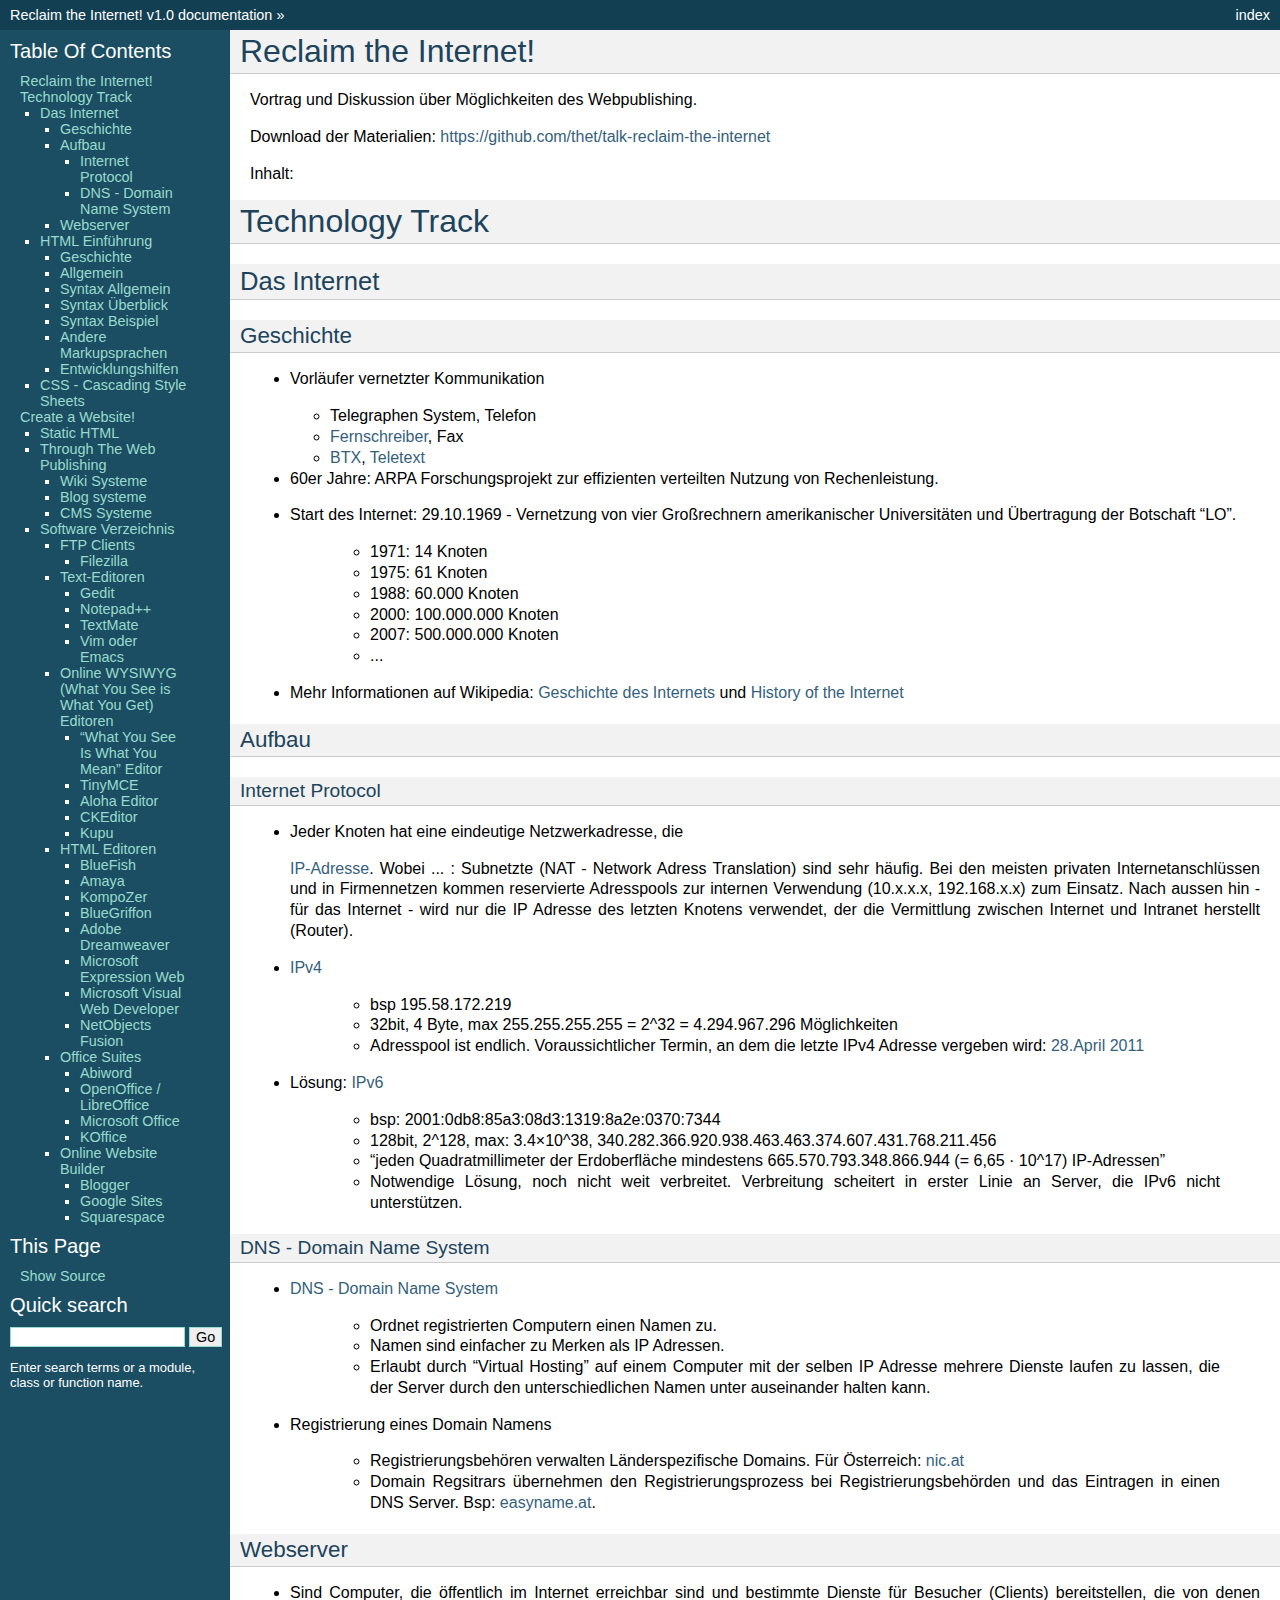
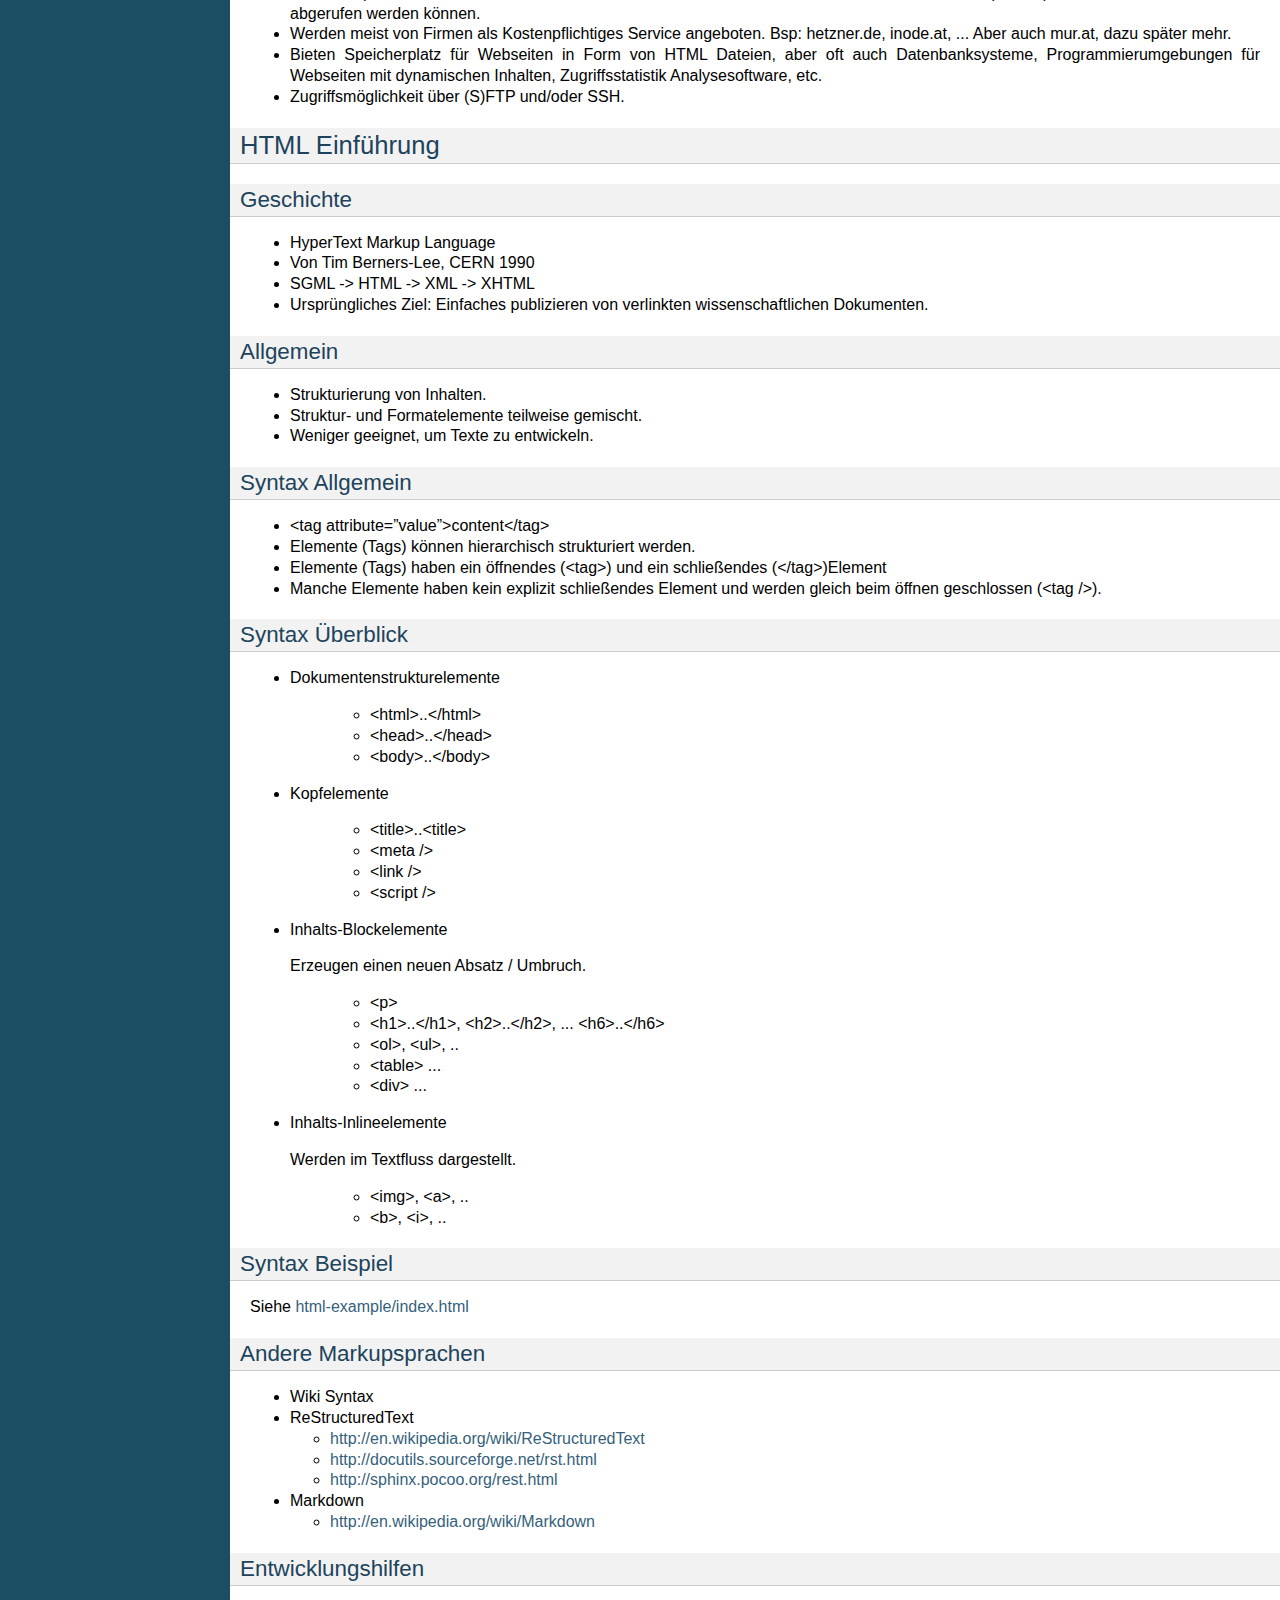
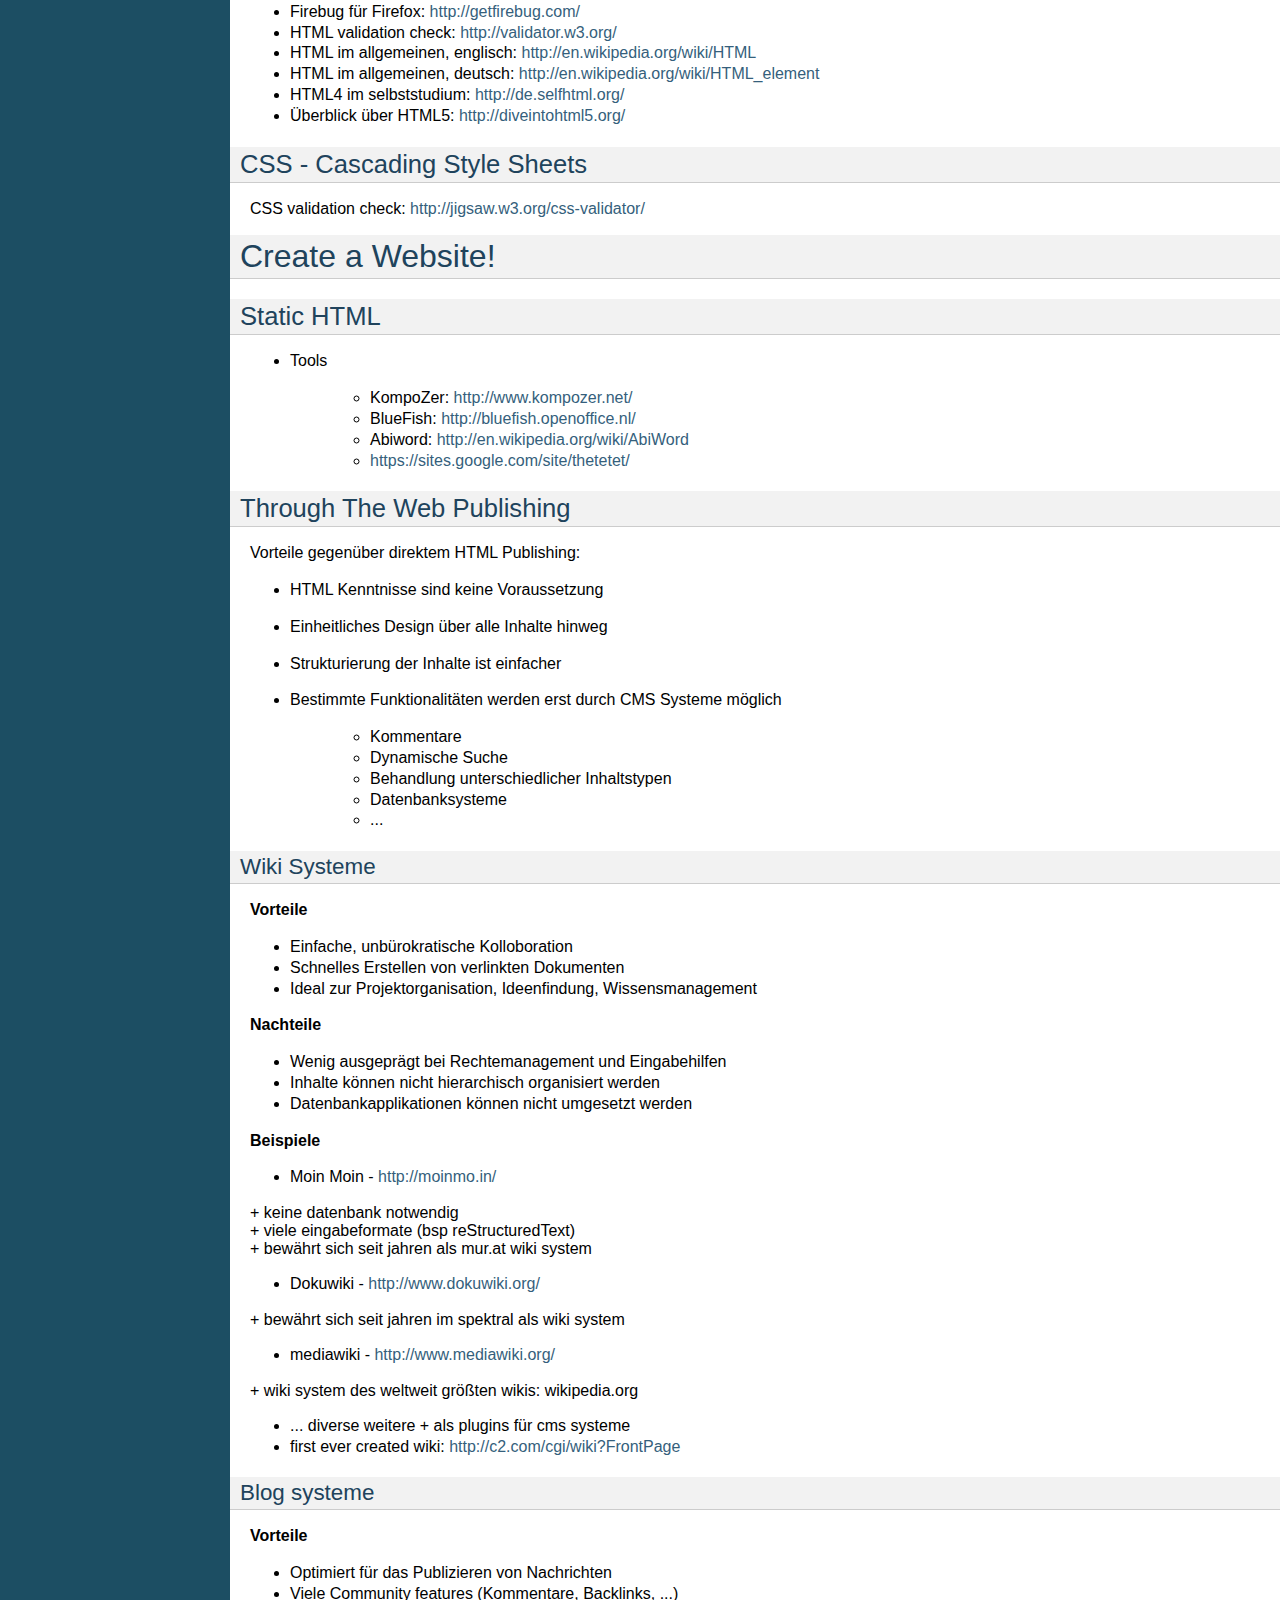
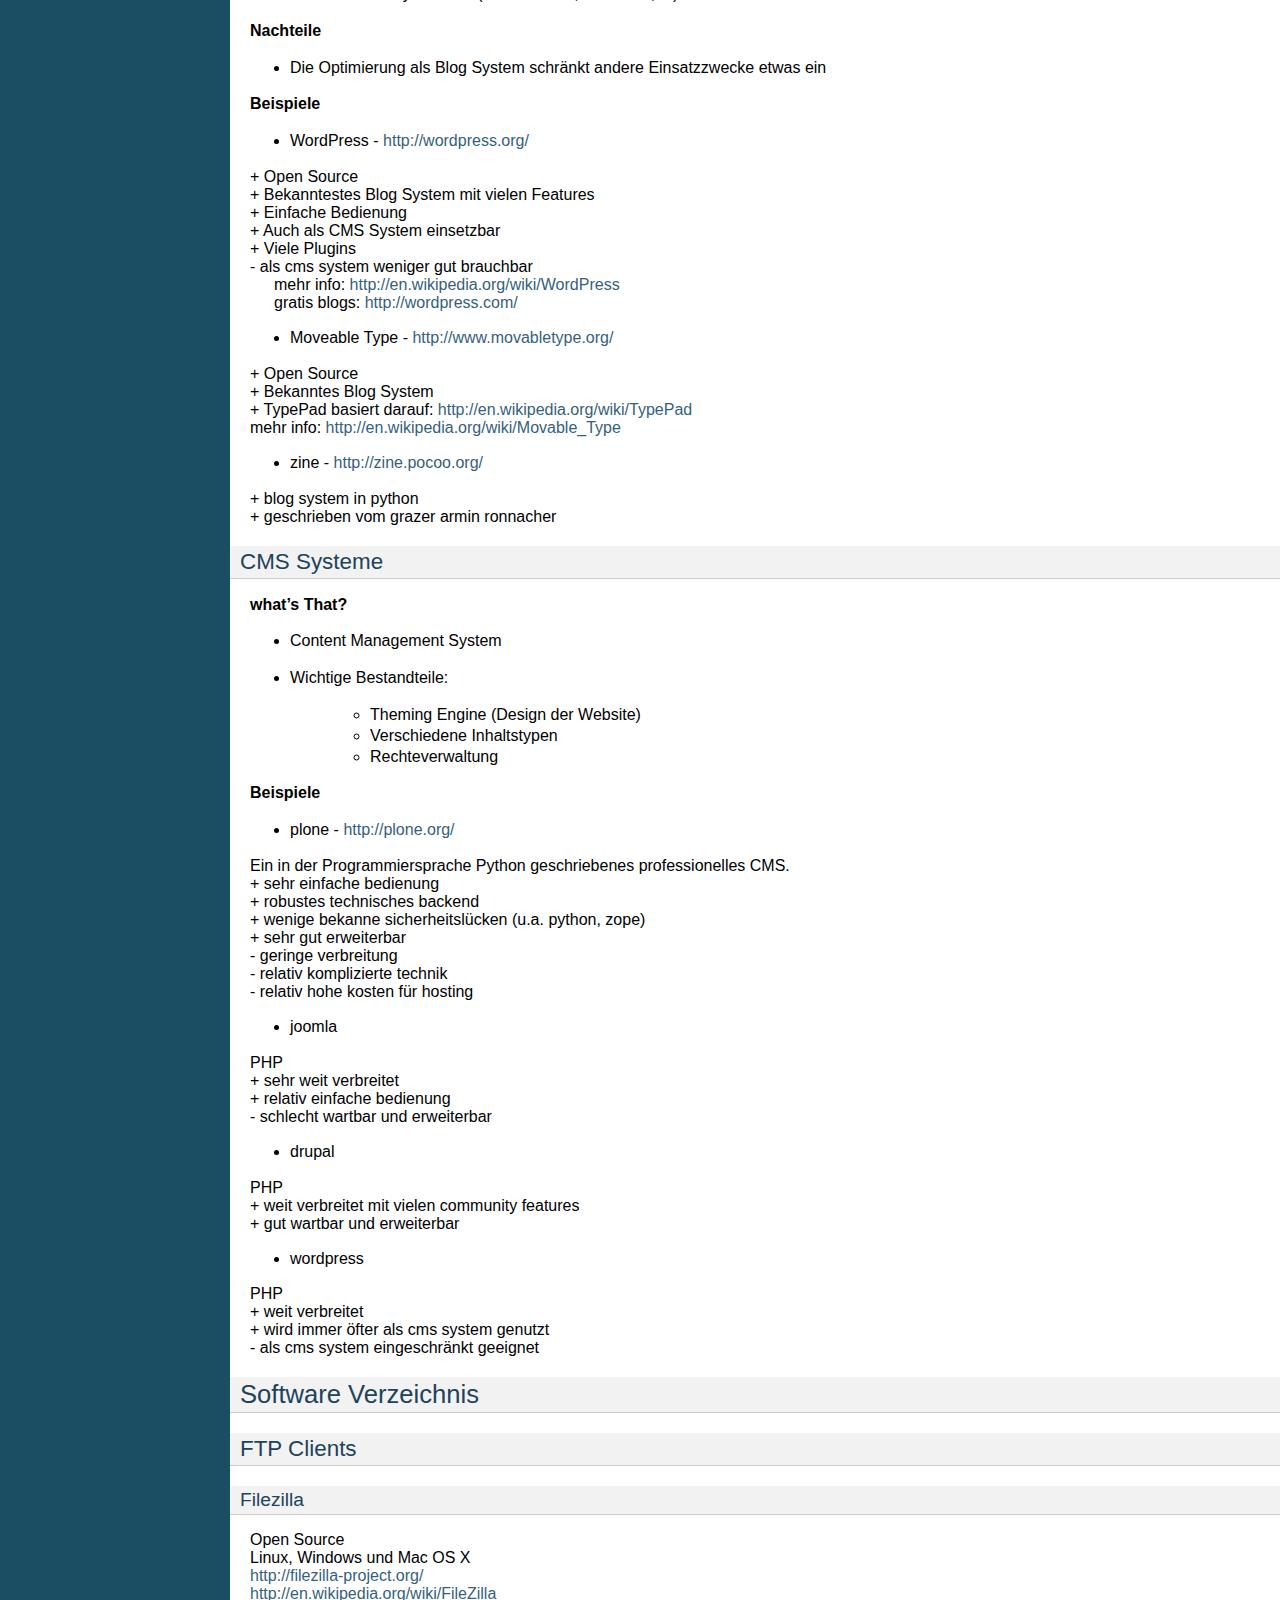
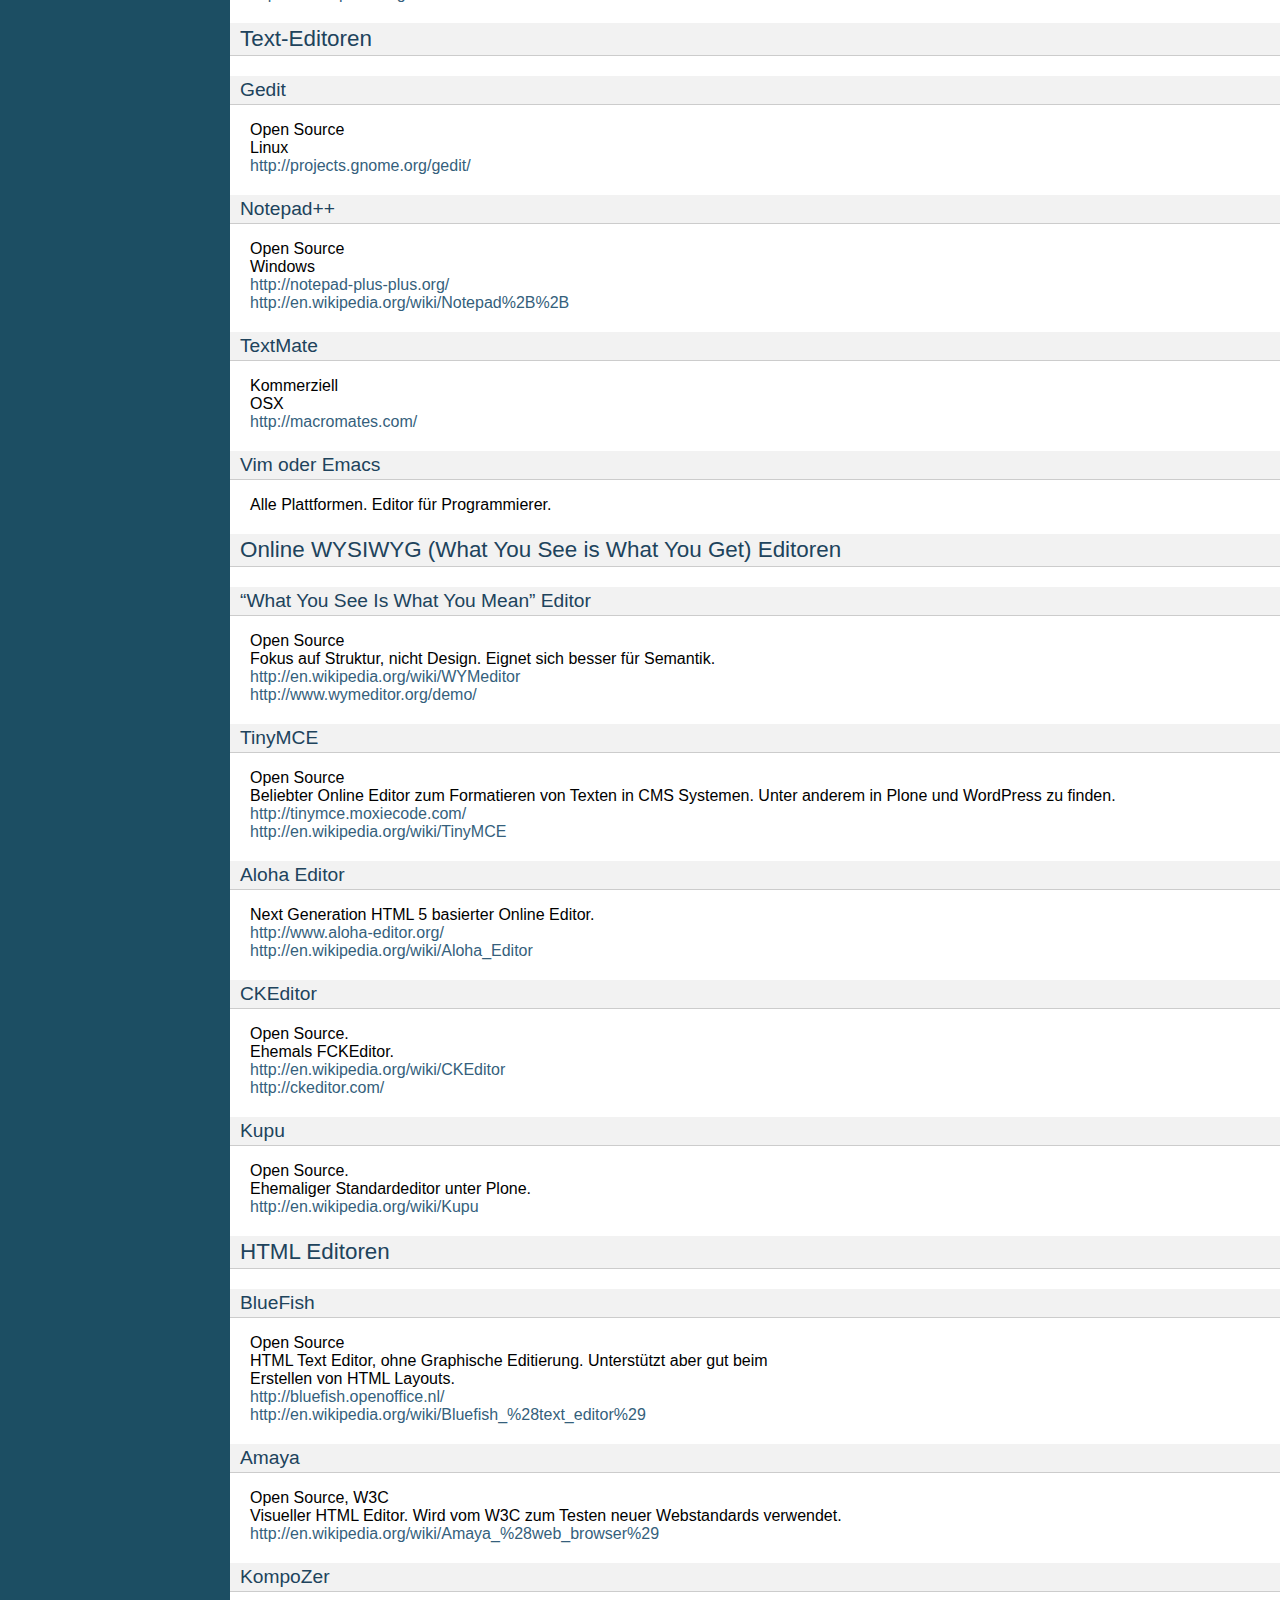
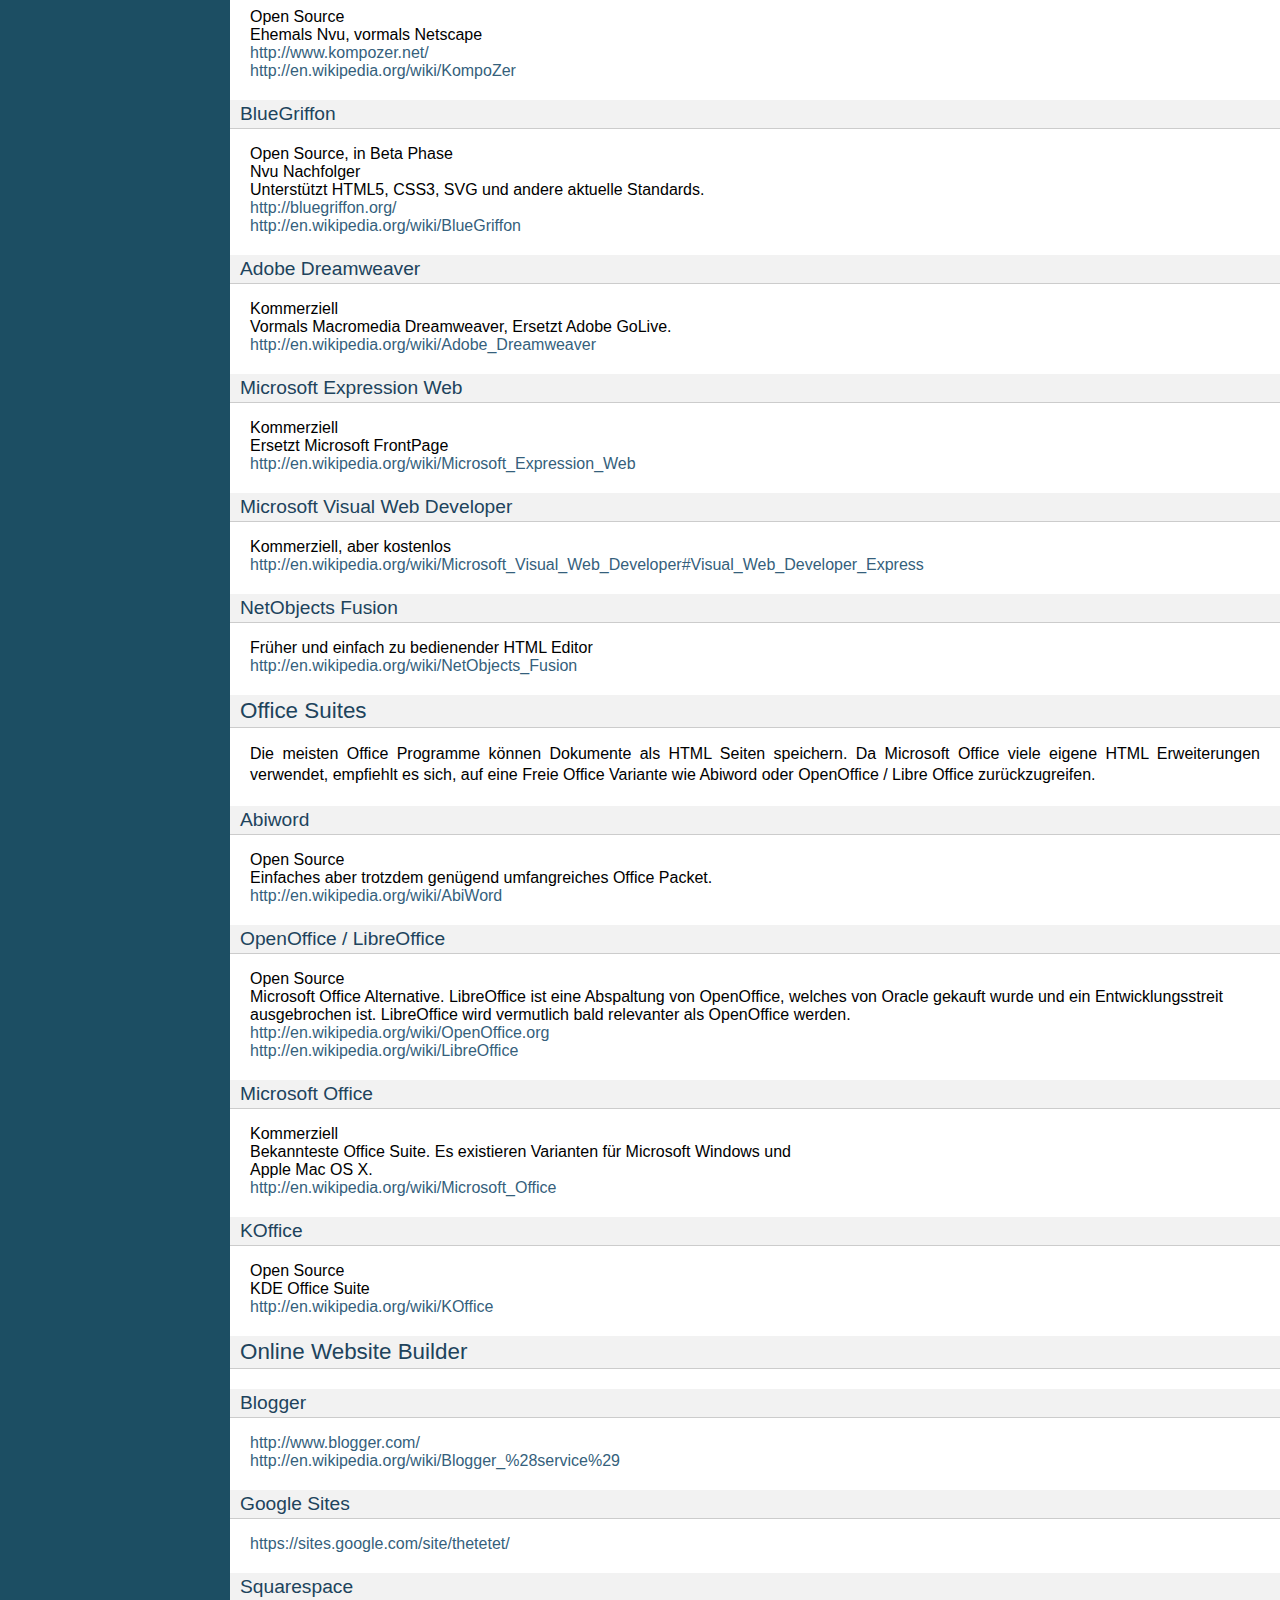
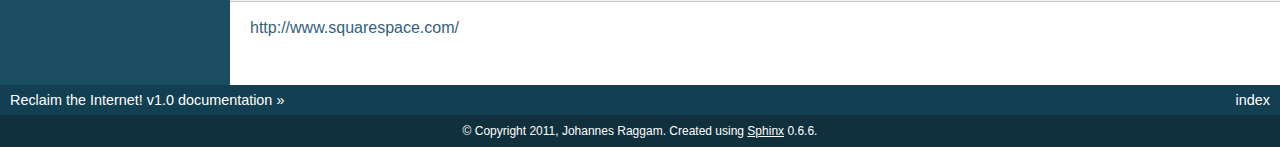
==== commit 0ae349a8: "upd" ====
--- a/_build/index.html
+++ b/_build/index.html
@@ -37,13 +37,10 @@
         <div class="bodywrapper">
           <div class="body">
             
-  <p><a class="reference external" href="http://www.opte.org/maps/">http://www.opte.org/maps/</a>
-what is the internet, anyway? <a class="reference external" href="http://www.youtube.com/watch?v=TmyN4CxauaM">http://www.youtube.com/watch?v=TmyN4CxauaM</a></p>
-<div class="section" id="reclaim-the-internet">
+  <div class="section" id="reclaim-the-internet">
 <h1>Reclaim the Internet!<a class="headerlink" href="#reclaim-the-internet" title="Permalink to this headline">¶</a></h1>
 <p>Vortrag und Diskussion über Möglichkeiten des Webpublishing.</p>
-<p>Download der Materialien: <a class="reference external" href="https://github.com/thet/talk-reclaim-the-internet">https://github.com/thet/talk-reclaim-the-internet</a>
-Mehr info über das Projekt Backpackjournalism: <a class="reference external" href="http://wikis.spektral.at/bpj/">http://wikis.spektral.at/bpj/</a></p>
+<p>Download der Materialien: <a class="reference external" href="https://github.com/thet/talk-reclaim-the-internet">https://github.com/thet/talk-reclaim-the-internet</a></p>
 <p>Inhalt:</p>
 <ul class="simple">
 </ul>
@@ -133,14 +130,32 @@
 </ul>
 </blockquote>
 </li>
-</ul>
-</div>
-<div class="section" id="network-maps">
-<h4>Network Maps<a class="headerlink" href="#network-maps" title="Permalink to this headline">¶</a></h4>
-<p><a class="reference external" href="http://www.peer1.com/blog/2011/03/map-of-the-internet-2011/">http://www.peer1.com/blog/2011/03/map-of-the-internet-2011/</a>
-<a class="reference external" href="http://cheleby.cse.unr.edu/">http://cheleby.cse.unr.edu/</a>:
-<a class="reference external" href="http://www.netdimes.org/new/?q=node/52">http://www.netdimes.org/new/?q=node/52</a></p>
-</div>
+<li><p class="first">Registrierung eines Domain Namens</p>
+<blockquote>
+<ul class="simple">
+<li>Registrierungsbehören verwalten Länderspezifische Domains. Für
+Österreich: <a class="reference external" href="http://www.nic.at/">nic.at</a></li>
+<li>Domain Regsitrars übernehmen den Registrierungsprozess bei
+Registrierungsbehörden und das Eintragen in einen DNS Server. Bsp:
+<a class="reference external" href="http://www.easyname.at/">easyname.at</a>.</li>
+</ul>
+</blockquote>
+</li>
+</ul>
+</div>
+</div>
+<div class="section" id="webserver">
+<h3>Webserver<a class="headerlink" href="#webserver" title="Permalink to this headline">¶</a></h3>
+<ul class="simple">
+<li>Sind Computer, die öffentlich im Internet erreichbar sind und bestimmte Dienste
+für Besucher (Clients) bereitstellen, die von denen abgerufen werden können.</li>
+<li>Werden meist von Firmen als Kostenpflichtiges Service angeboten. Bsp:
+hetzner.de, inode.at, ... Aber auch mur.at, dazu später mehr.</li>
+<li>Bieten Speicherplatz für Webseiten in Form von HTML Dateien, aber oft auch
+Datenbanksysteme, Programmierumgebungen für Webseiten mit dynamischen
+Inhalten, Zugriffsstatistik Analysesoftware, etc.</li>
+<li>Zugriffsmöglichkeit über (S)FTP und/oder SSH.</li>
+</ul>
 </div>
 </div>
 <div class="section" id="html-einfuhrung">
@@ -273,9 +288,8 @@
 </ul>
 </div>
 <div class="section" id="through-the-web-publishing">
-<h2>through the web publishing<a class="headerlink" href="#through-the-web-publishing" title="Permalink to this headline">¶</a></h2>
-<p># &#8211;&gt; cms vendor map</p>
-<p>vorteil gegenüber direktem html publishing:</p>
+<h2>Through The Web Publishing<a class="headerlink" href="#through-the-web-publishing" title="Permalink to this headline">¶</a></h2>
+<p>Vorteile gegenüber direktem HTML Publishing:</p>
 <ul>
 <li><p class="first">HTML Kenntnisse sind keine Voraussetzung</p>
 </li>
@@ -296,124 +310,92 @@
 </li>
 </ul>
 <div class="section" id="wiki-systeme">
-<h3>wiki systeme<a class="headerlink" href="#wiki-systeme" title="Permalink to this headline">¶</a></h3>
-<dl class="docutils">
-<dt>pros:</dt>
-<dd><ul class="first last simple">
-<li>einfache, unbürokratische kolloboration</li>
-<li>schnelles erstellen von verlinkten dokumenten</li>
-<li>ideal zur projektorganisation, ideenfindung, wissensmanagement</li>
-</ul>
-</dd>
-<dt>cons:</dt>
-<dd><ul class="first last simple">
-<li>wenig ausgeprägt bei rechtemanagement und eingabehilfen</li>
-<li>inhalte können nicht hierarchisch organisiert werden</li>
-<li>datenbankapplikationen können nicht umgesetzt werden</li>
-</ul>
-</dd>
-<dt>examples:</dt>
-<dd><ul class="first last">
-<li><dl class="first docutils">
-<dt>moinmoin - <a class="reference external" href="http://moinmo.in/">http://moinmo.in/</a></dt>
-<dd><ul class="first last simple">
-<li>keine datenbank notwendig</li>
-<li>viele eingabeformate (bsp reStructuredText)</li>
-<li>bewährt sich seit jahren als mur.at wiki system</li>
-</ul>
-</dd>
-</dl>
-</li>
-<li><dl class="first docutils">
-<dt>dokuwiki - <a class="reference external" href="http://www.dokuwiki.org/">http://www.dokuwiki.org/</a></dt>
-<dd><ul class="first last simple">
-<li>bewährt sich seit jahren im spektral als wiki system</li>
-</ul>
-</dd>
-</dl>
-</li>
-<li><dl class="first docutils">
-<dt>mediawiki - <a class="reference external" href="http://www.mediawiki.org/">http://www.mediawiki.org/</a></dt>
-<dd><ul class="first last simple">
-<li>wiki system des weltweit größten wikis: wikipedia.org</li>
-</ul>
-</dd>
-</dl>
-</li>
-<li><p class="first">... diverse weitere + als plugins für cms systeme</p>
-</li>
-<li><p class="first">first ever created wiki: <a class="reference external" href="http://c2.com/cgi/wiki?FrontPage">http://c2.com/cgi/wiki?FrontPage</a></p>
-</li>
-</ul>
-</dd>
-</dl>
+<h3>Wiki Systeme<a class="headerlink" href="#wiki-systeme" title="Permalink to this headline">¶</a></h3>
+<p><strong>Vorteile</strong></p>
+<ul class="simple">
+<li>Einfache, unbürokratische Kolloboration</li>
+<li>Schnelles Erstellen von verlinkten Dokumenten</li>
+<li>Ideal zur Projektorganisation, Ideenfindung, Wissensmanagement</li>
+</ul>
+<p><strong>Nachteile</strong></p>
+<ul class="simple">
+<li>Wenig ausgeprägt bei Rechtemanagement und Eingabehilfen</li>
+<li>Inhalte können nicht hierarchisch organisiert werden</li>
+<li>Datenbankapplikationen können nicht umgesetzt werden</li>
+</ul>
+<p><strong>Beispiele</strong></p>
+<ul class="simple">
+<li>Moin Moin - <a class="reference external" href="http://moinmo.in/">http://moinmo.in/</a></li>
+</ul>
+<div class="line-block">
+<div class="line">+ keine datenbank notwendig</div>
+<div class="line">+ viele eingabeformate (bsp reStructuredText)</div>
+<div class="line">+ bewährt sich seit jahren als mur.at wiki system</div>
+</div>
+<ul class="simple">
+<li>Dokuwiki - <a class="reference external" href="http://www.dokuwiki.org/">http://www.dokuwiki.org/</a></li>
+</ul>
+<div class="line-block">
+<div class="line">+ bewährt sich seit jahren im spektral als wiki system</div>
+</div>
+<ul class="simple">
+<li>mediawiki - <a class="reference external" href="http://www.mediawiki.org/">http://www.mediawiki.org/</a></li>
+</ul>
+<div class="line-block">
+<div class="line">+ wiki system des weltweit größten wikis: wikipedia.org</div>
+</div>
+<ul class="simple">
+<li>... diverse weitere + als plugins für cms systeme</li>
+<li>first ever created wiki: <a class="reference external" href="http://c2.com/cgi/wiki?FrontPage">http://c2.com/cgi/wiki?FrontPage</a></li>
+</ul>
 </div>
 <div class="section" id="blog-systeme">
-<h3>blog systeme<a class="headerlink" href="#blog-systeme" title="Permalink to this headline">¶</a></h3>
-<p>pros:</p>
-<blockquote>
-<ul>
-<li><p class="first">optimiert für das publizieren von nachrichten</p>
-</li>
-<li><p class="first">viele community features</p>
-<blockquote>
-<ul class="simple">
-<li>kommentare</li>
-<li>backlinks</li>
-</ul>
-</blockquote>
-</li>
-</ul>
-</blockquote>
-<dl class="docutils">
-<dt>cons:</dt>
-<dd>die optimierung als blog system schränkt andere einsatzzwecke etwas ein</dd>
-</dl>
-<p>examples:</p>
-<blockquote>
-<ul>
-<li><p class="first">wordpress - <a class="reference external" href="http://wordpress.org/">http://wordpress.org/</a></p>
-<blockquote>
-<ul class="simple">
-<li>bekanntestes blog system mit vielen features</li>
-<li>einfache bedienung</li>
-<li>auch als cms system einsetzbar</li>
-</ul>
-<ul class="simple">
-<li>als cms system weniger gut brauchbar</li>
-</ul>
-<ul class="simple">
-<li>mehr info: <a class="reference external" href="http://en.wikipedia.org/wiki/WordPress">http://en.wikipedia.org/wiki/WordPress</a></li>
-<li>gratis blogs: <a class="reference external" href="http://wordpress.com/">http://wordpress.com/</a></li>
-</ul>
-</blockquote>
-</li>
-<li><p class="first">moveable type - <a class="reference external" href="http://www.movabletype.org/">http://www.movabletype.org/</a></p>
-<blockquote>
-<ul class="simple">
-<li>bekanntes blog system</li>
-<li>TypePad basiert darauf: <a class="reference external" href="http://en.wikipedia.org/wiki/TypePad">http://en.wikipedia.org/wiki/TypePad</a></li>
-</ul>
-<ul class="simple">
-<li>hr info: <a class="reference external" href="http://en.wikipedia.org/wiki/Movable_Type">http://en.wikipedia.org/wiki/Movable_Type</a></li>
-</ul>
-</blockquote>
-</li>
-<li><p class="first">zine - <a class="reference external" href="http://zine.pocoo.org/">http://zine.pocoo.org/</a></p>
-<blockquote>
-<ul class="simple">
-<li>blog system in python</li>
-<li>geschrieben vom grazer armin ronnacher</li>
-</ul>
-</blockquote>
-</li>
-</ul>
-</blockquote>
+<h3>Blog systeme<a class="headerlink" href="#blog-systeme" title="Permalink to this headline">¶</a></h3>
+<p><strong>Vorteile</strong></p>
+<ul class="simple">
+<li>Optimiert für das Publizieren von Nachrichten</li>
+<li>Viele Community features (Kommentare, Backlinks, ...)</li>
+</ul>
+<p><strong>Nachteile</strong></p>
+<ul class="simple">
+<li>Die Optimierung als Blog System schränkt andere Einsatzzwecke etwas ein</li>
+</ul>
+<p><strong>Beispiele</strong></p>
+<ul class="simple">
+<li>WordPress - <a class="reference external" href="http://wordpress.org/">http://wordpress.org/</a></li>
+</ul>
+<div class="line-block">
+<div class="line">+ Open Source</div>
+<div class="line">+ Bekanntestes Blog System mit vielen Features</div>
+<div class="line">+ Einfache Bedienung</div>
+<div class="line">+ Auch als CMS System einsetzbar</div>
+<div class="line">+ Viele Plugins</div>
+<div class="line">- als cms system weniger gut brauchbar</div>
+<div class="line-block">
+<div class="line">mehr info: <a class="reference external" href="http://en.wikipedia.org/wiki/WordPress">http://en.wikipedia.org/wiki/WordPress</a></div>
+<div class="line">gratis blogs: <a class="reference external" href="http://wordpress.com/">http://wordpress.com/</a></div>
+</div>
+</div>
+<ul class="simple">
+<li>Moveable Type - <a class="reference external" href="http://www.movabletype.org/">http://www.movabletype.org/</a></li>
+</ul>
+<div class="line-block">
+<div class="line">+ Open Source</div>
+<div class="line">+ Bekanntes Blog System</div>
+<div class="line">+ TypePad basiert darauf: <a class="reference external" href="http://en.wikipedia.org/wiki/TypePad">http://en.wikipedia.org/wiki/TypePad</a></div>
+<div class="line">mehr info: <a class="reference external" href="http://en.wikipedia.org/wiki/Movable_Type">http://en.wikipedia.org/wiki/Movable_Type</a></div>
+</div>
+<ul class="simple">
+<li>zine - <a class="reference external" href="http://zine.pocoo.org/">http://zine.pocoo.org/</a></li>
+</ul>
+<div class="line-block">
+<div class="line">+ blog system in python</div>
+<div class="line">+ geschrieben vom grazer armin ronnacher</div>
+</div>
 </div>
 <div class="section" id="cms-systeme">
-<h3>cms systeme<a class="headerlink" href="#cms-systeme" title="Permalink to this headline">¶</a></h3>
-<p>what&#8217;s that?</p>
-<blockquote>
+<h3>CMS Systeme<a class="headerlink" href="#cms-systeme" title="Permalink to this headline">¶</a></h3>
+<p><strong>what&#8217;s That?</strong></p>
 <ul>
 <li><p class="first">Content Management System</p>
 </li>
@@ -422,72 +404,67 @@
 <ul class="simple">
 <li>Theming Engine (Design der Website)</li>
 <li>Verschiedene Inhaltstypen</li>
-</ul>
-</blockquote>
-</li>
-</ul>
-</blockquote>
-<p>examples:</p>
-<blockquote>
-<ul>
-<li><p class="first">joomla</p>
-<blockquote>
-<ul class="simple">
-<li>sehr weit verbreitet</li>
-<li>relativ einfache bedienung</li>
-</ul>
-<ul class="simple">
-<li>schlecht wartbar und erweiterbar</li>
-</ul>
-</blockquote>
-</li>
-<li><p class="first">drupal</p>
-<blockquote>
-<ul class="simple">
-<li>weit verbreitet mit vielen community features</li>
-<li>gut wartbar und erweiterbar</li>
-</ul>
-</blockquote>
-</li>
-<li><p class="first">wordpress</p>
-<blockquote>
-<ul class="simple">
-<li>weit verbreitet</li>
-<li>wird immer öfter als cms system genutzt</li>
-</ul>
-<ul class="simple">
-<li>als cms system eingeschränkt geeignet</li>
-</ul>
-</blockquote>
-</li>
-<li><p class="first">plone</p>
-<blockquote>
-<ul class="simple">
-<li>sehr einfache bedienung</li>
-<li>robustes technisches backend</li>
-<li>wenige bekanne sicherheitslücken (u.a. python, zope)</li>
-<li>sehr gut erweiterbar</li>
-</ul>
-<ul class="simple">
-<li>geringe verbreitung</li>
-<li>relativ komplizierte technik</li>
-<li>relativ hohe kosten für hosting</li>
-</ul>
-</blockquote>
-</li>
-</ul>
-</blockquote>
-</div>
-</div>
-<div class="section" id="service-abusment">
-<h2>Service Abusment<a class="headerlink" href="#service-abusment" title="Permalink to this headline">¶</a></h2>
-<ul class="simple">
-<li>Dropbox als Hosting Provider: <a class="reference external" href="https://dl.dropbox.com/u/1280050/index.html">https://dl.dropbox.com/u/1280050/index.html</a></li>
-<li>Github als Hosting Provider</li>
-</ul>
+<li>Rechteverwaltung</li>
+</ul>
+</blockquote>
+</li>
+</ul>
+<p><strong>Beispiele</strong></p>
+<ul class="simple">
+<li>plone - <a class="reference external" href="http://plone.org/">http://plone.org/</a></li>
+</ul>
+<div class="line-block">
+<div class="line">Ein in der Programmiersprache Python geschriebenes professionelles CMS.</div>
+<div class="line">+ sehr einfache bedienung</div>
+<div class="line">+ robustes technisches backend</div>
+<div class="line">+ wenige bekanne sicherheitslücken (u.a. python, zope)</div>
+<div class="line">+ sehr gut erweiterbar</div>
+<div class="line">- geringe verbreitung</div>
+<div class="line">- relativ komplizierte technik</div>
+<div class="line">- relativ hohe kosten für hosting</div>
+</div>
+<ul class="simple">
+<li>joomla</li>
+</ul>
+<div class="line-block">
+<div class="line">PHP</div>
+<div class="line">+ sehr weit verbreitet</div>
+<div class="line">+ relativ einfache bedienung</div>
+<div class="line">- schlecht wartbar und erweiterbar</div>
+</div>
+<ul class="simple">
+<li>drupal</li>
+</ul>
+<div class="line-block">
+<div class="line">PHP</div>
+<div class="line">+ weit verbreitet mit vielen community features</div>
+<div class="line">+ gut wartbar und erweiterbar</div>
+</div>
+<ul class="simple">
+<li>wordpress</li>
+</ul>
+<div class="line-block">
+<div class="line">PHP</div>
+<div class="line">+ weit verbreitet</div>
+<div class="line">+ wird immer öfter als cms system genutzt</div>
+<div class="line">- als cms system eingeschränkt geeignet</div>
+</div>
+</div>
 </div>
 <div class="section" id="software-verzeichnis">
 <h2>Software Verzeichnis<a class="headerlink" href="#software-verzeichnis" title="Permalink to this headline">¶</a></h2>
+<div class="section" id="ftp-clients">
+<h3>FTP Clients<a class="headerlink" href="#ftp-clients" title="Permalink to this headline">¶</a></h3>
+<div class="section" id="filezilla">
+<h4>Filezilla<a class="headerlink" href="#filezilla" title="Permalink to this headline">¶</a></h4>
+<div class="line-block">
+<div class="line">Open Source</div>
+<div class="line">Linux, Windows und Mac OS X</div>
+<div class="line"><a class="reference external" href="http://filezilla-project.org/">http://filezilla-project.org/</a></div>
+<div class="line"><a class="reference external" href="http://en.wikipedia.org/wiki/FileZilla">http://en.wikipedia.org/wiki/FileZilla</a></div>
+</div>
+</div>
+</div>
 <div class="section" id="text-editoren">
 <h3>Text-Editoren<a class="headerlink" href="#text-editoren" title="Permalink to this headline">¶</a></h3>
 <div class="section" id="gedit">
@@ -723,9 +700,9 @@
 <li><a class="reference external" href="#aufbau">Aufbau</a><ul>
 <li><a class="reference external" href="#internet-protocol">Internet Protocol</a></li>
 <li><a class="reference external" href="#dns-domain-name-system">DNS - Domain Name System</a></li>
-<li><a class="reference external" href="#network-maps">Network Maps</a></li>
-</ul>
-</li>
+</ul>
+</li>
+<li><a class="reference external" href="#webserver">Webserver</a></li>
 </ul>
 </li>
 <li><a class="reference external" href="#html-einfuhrung">HTML Einführung</a><ul>
@@ -743,14 +720,17 @@
 </li>
 <li><a class="reference external" href="#create-a-website">Create a Website!</a><ul>
 <li><a class="reference external" href="#static-html">Static HTML</a></li>
-<li><a class="reference external" href="#through-the-web-publishing">through the web publishing</a><ul>
-<li><a class="reference external" href="#wiki-systeme">wiki systeme</a></li>
-<li><a class="reference external" href="#blog-systeme">blog systeme</a></li>
-<li><a class="reference external" href="#cms-systeme">cms systeme</a></li>
-</ul>
-</li>
-<li><a class="reference external" href="#service-abusment">Service Abusment</a></li>
+<li><a class="reference external" href="#through-the-web-publishing">Through The Web Publishing</a><ul>
+<li><a class="reference external" href="#wiki-systeme">Wiki Systeme</a></li>
+<li><a class="reference external" href="#blog-systeme">Blog systeme</a></li>
+<li><a class="reference external" href="#cms-systeme">CMS Systeme</a></li>
+</ul>
+</li>
 <li><a class="reference external" href="#software-verzeichnis">Software Verzeichnis</a><ul>
+<li><a class="reference external" href="#ftp-clients">FTP Clients</a><ul>
+<li><a class="reference external" href="#filezilla">Filezilla</a></li>
+</ul>
+</li>
 <li><a class="reference external" href="#text-editoren">Text-Editoren</a><ul>
 <li><a class="reference external" href="#gedit">Gedit</a></li>
 <li><a class="reference external" href="#notepad">Notepad++</a></li>
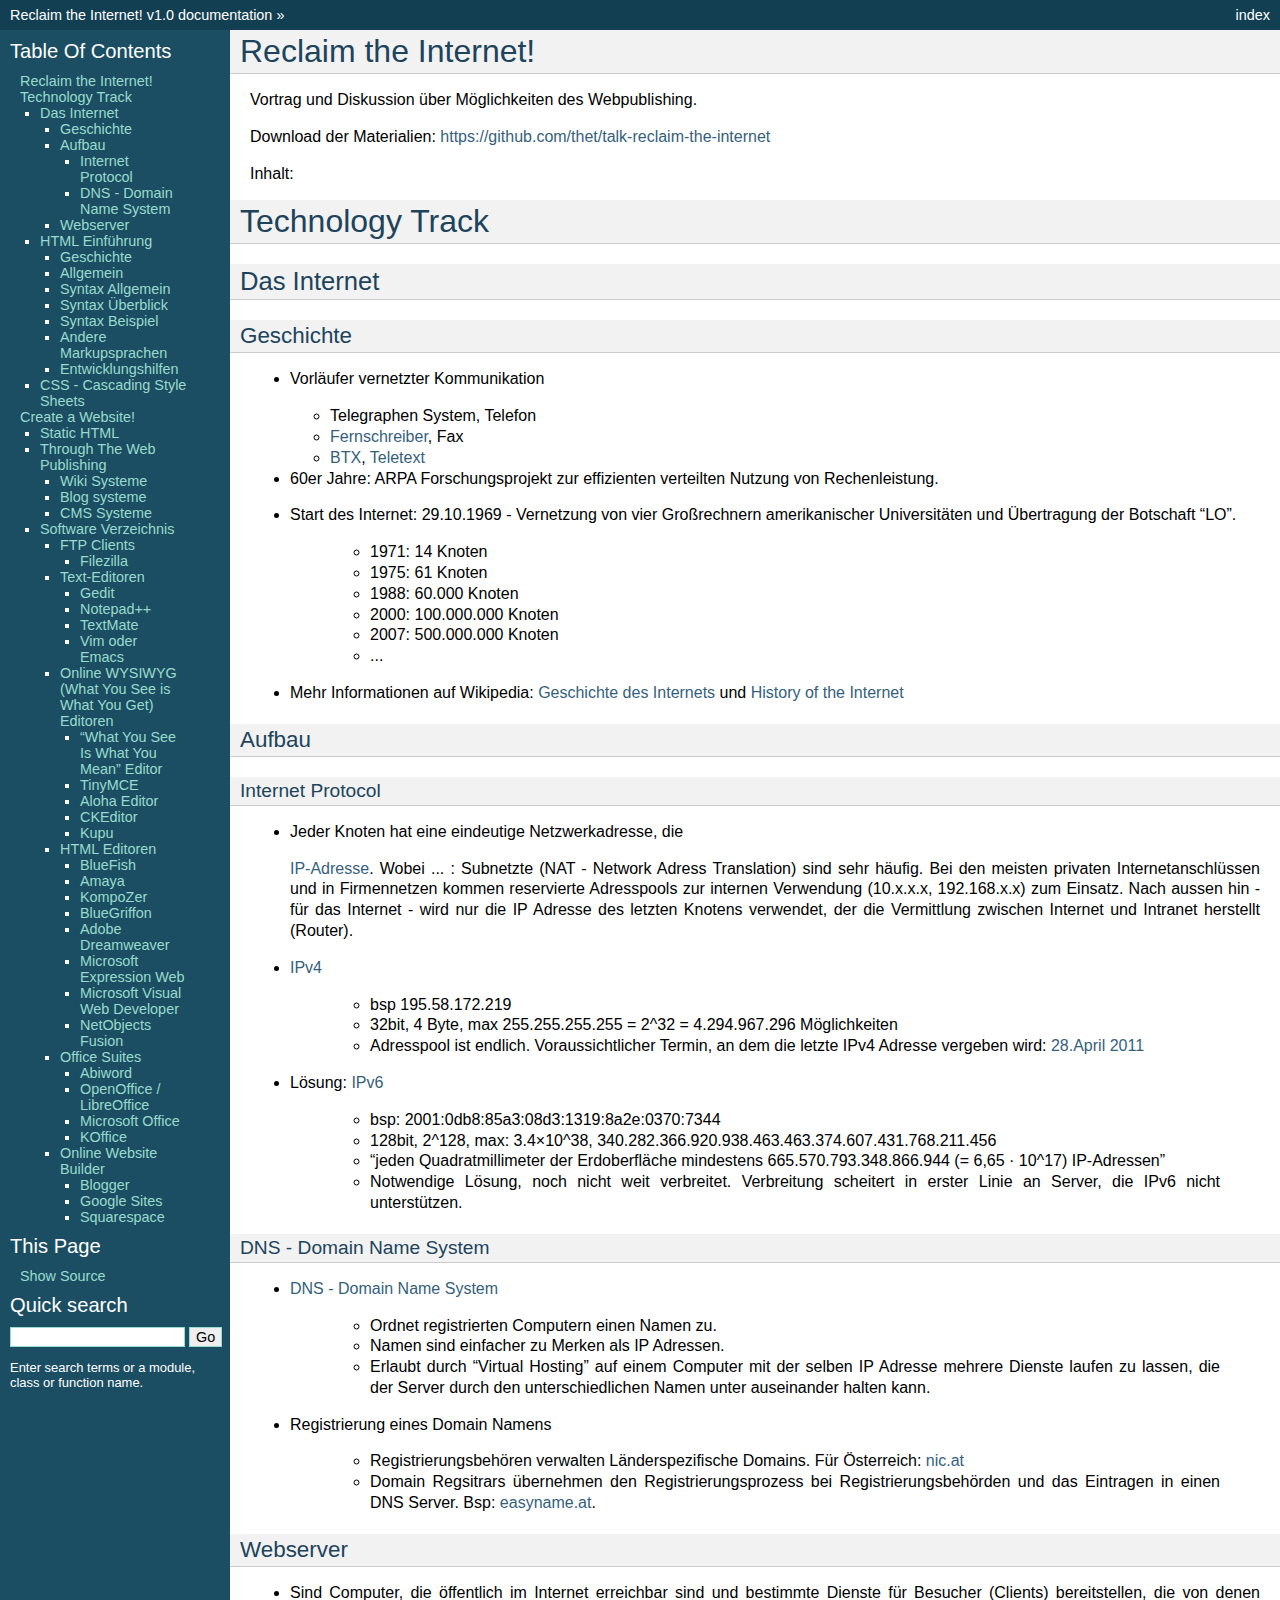
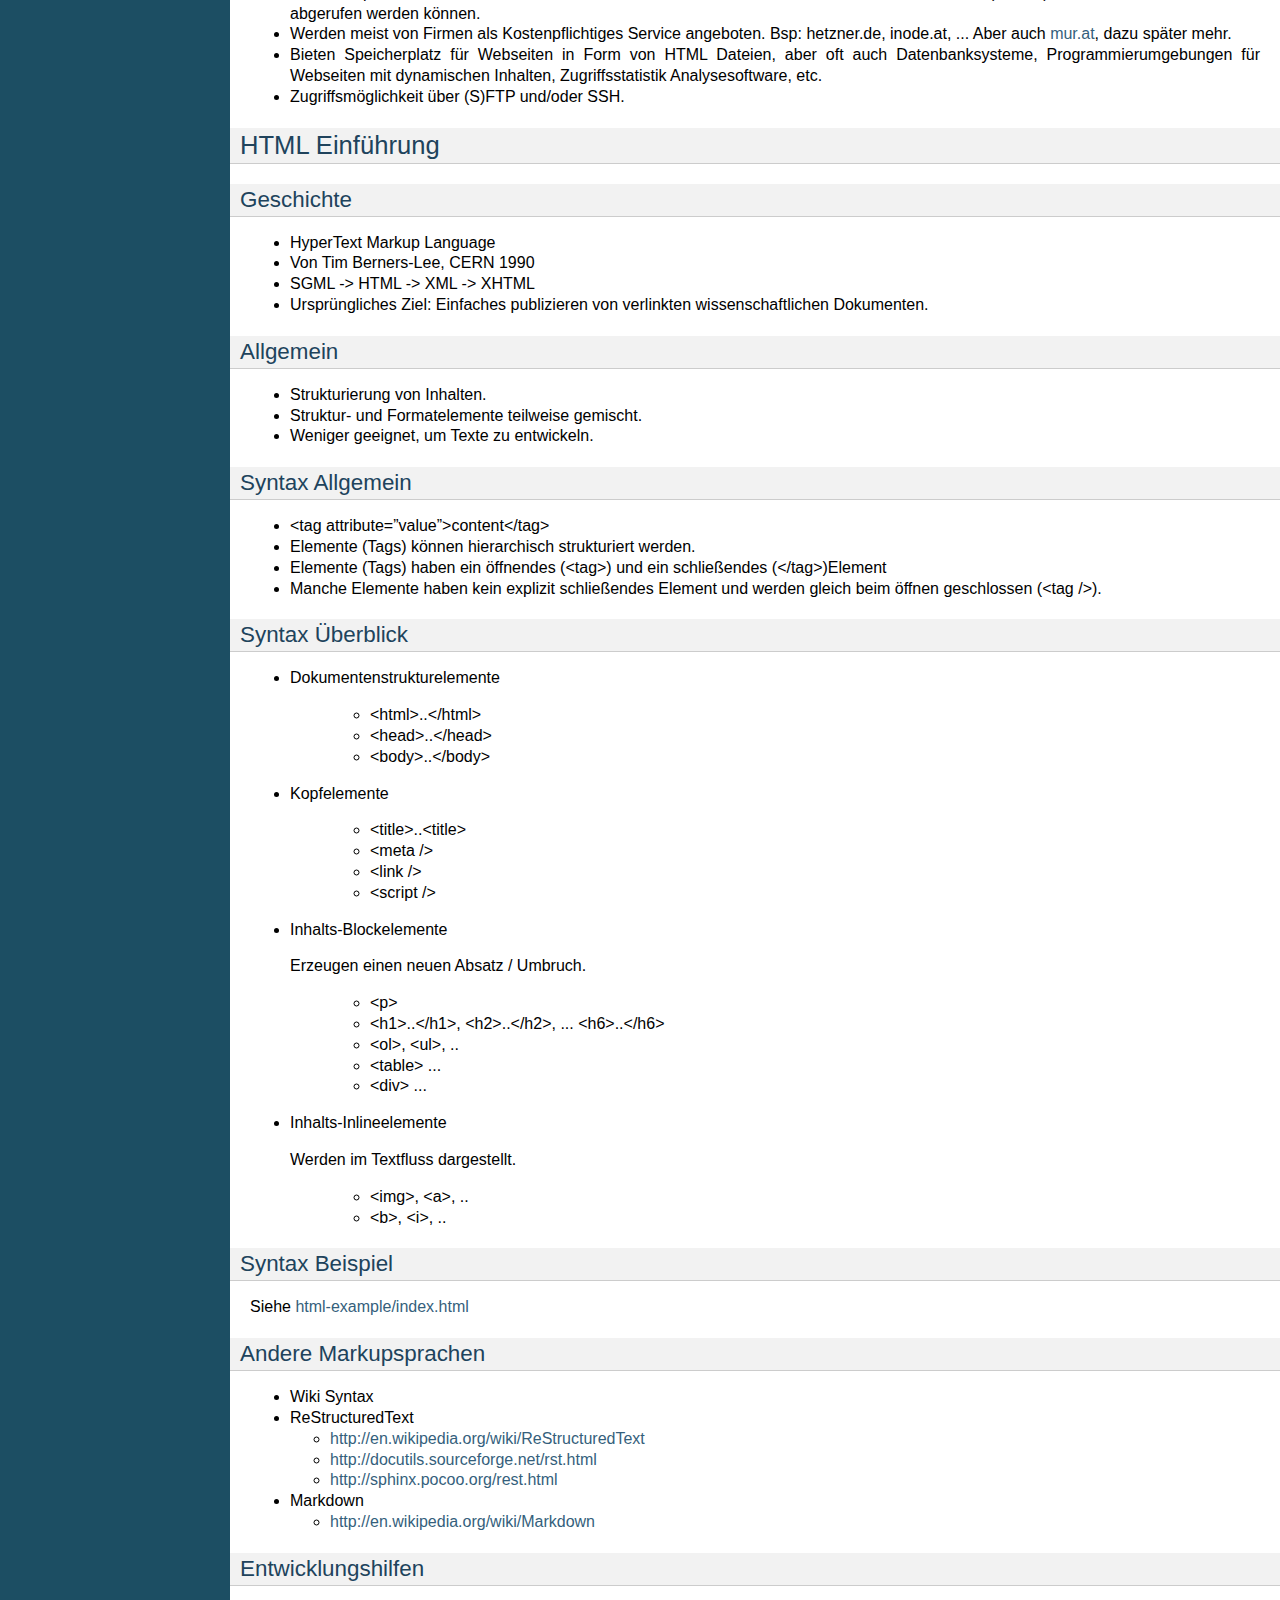
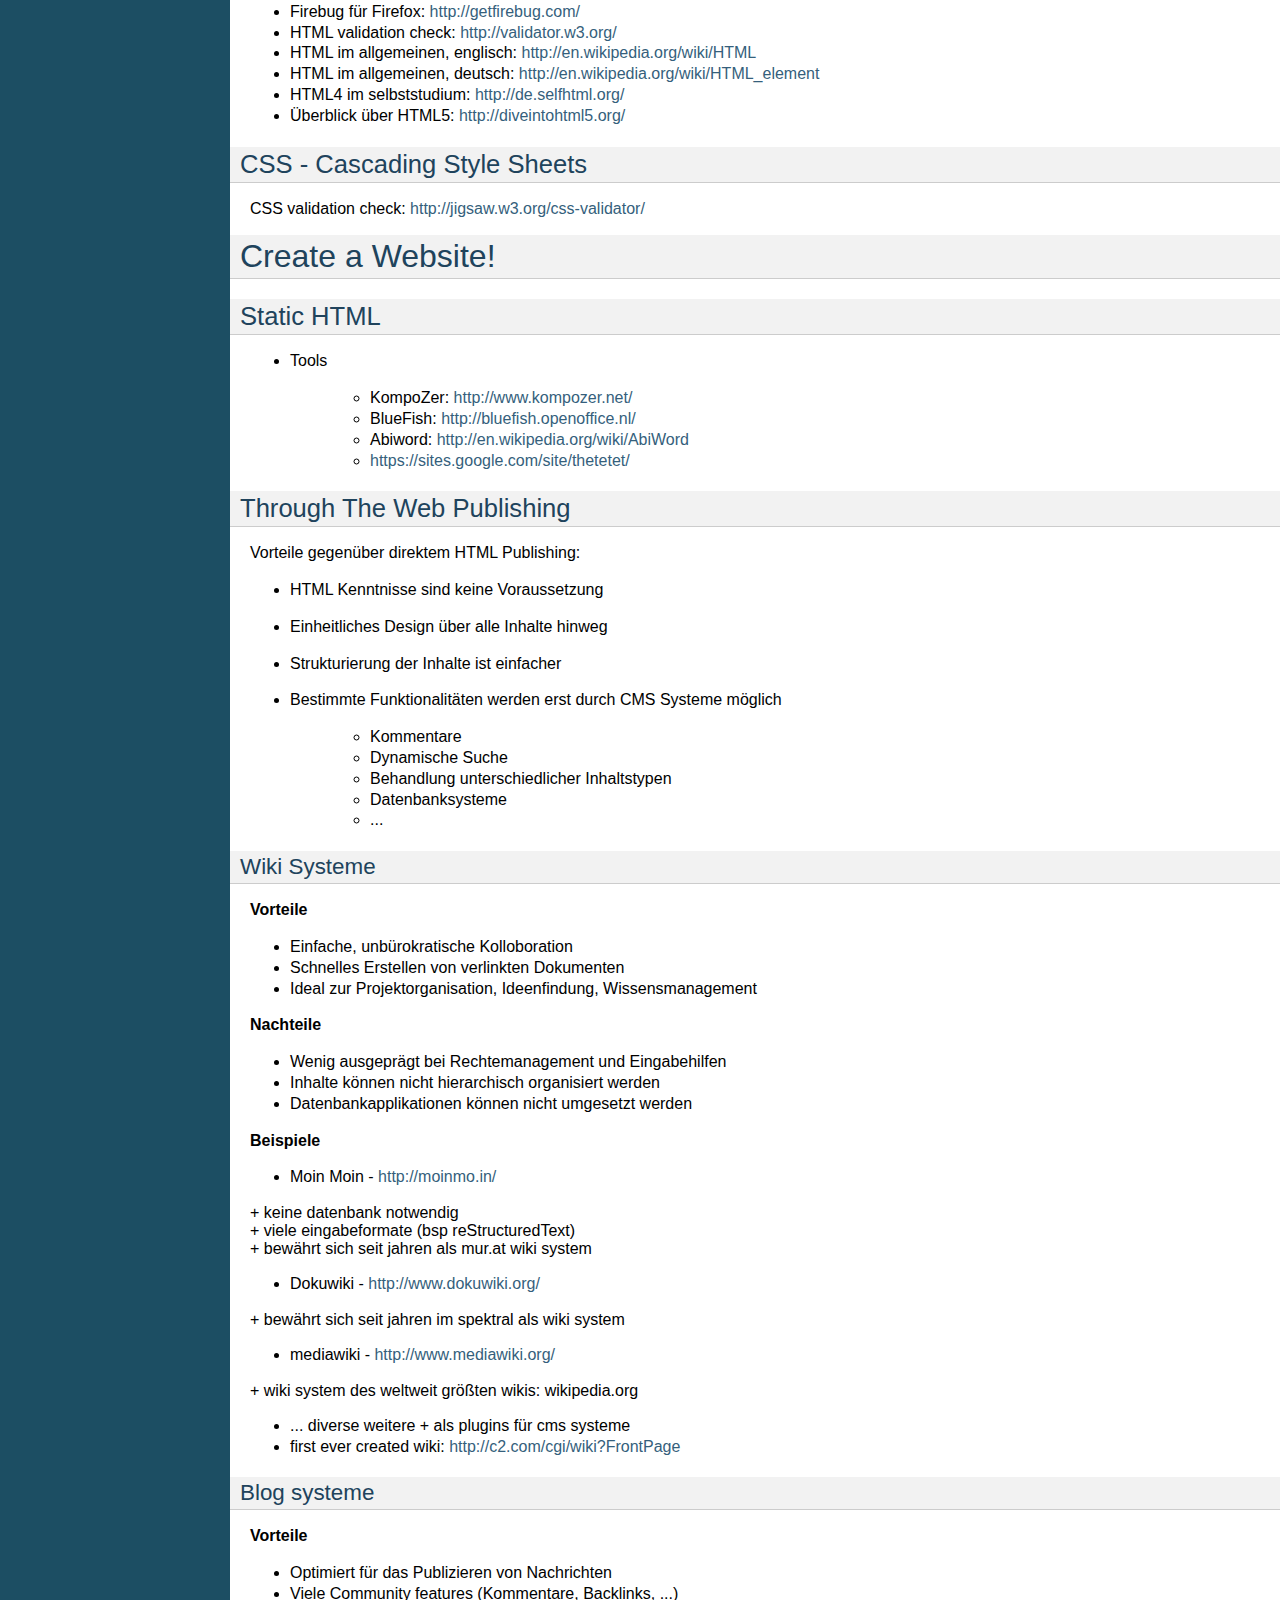
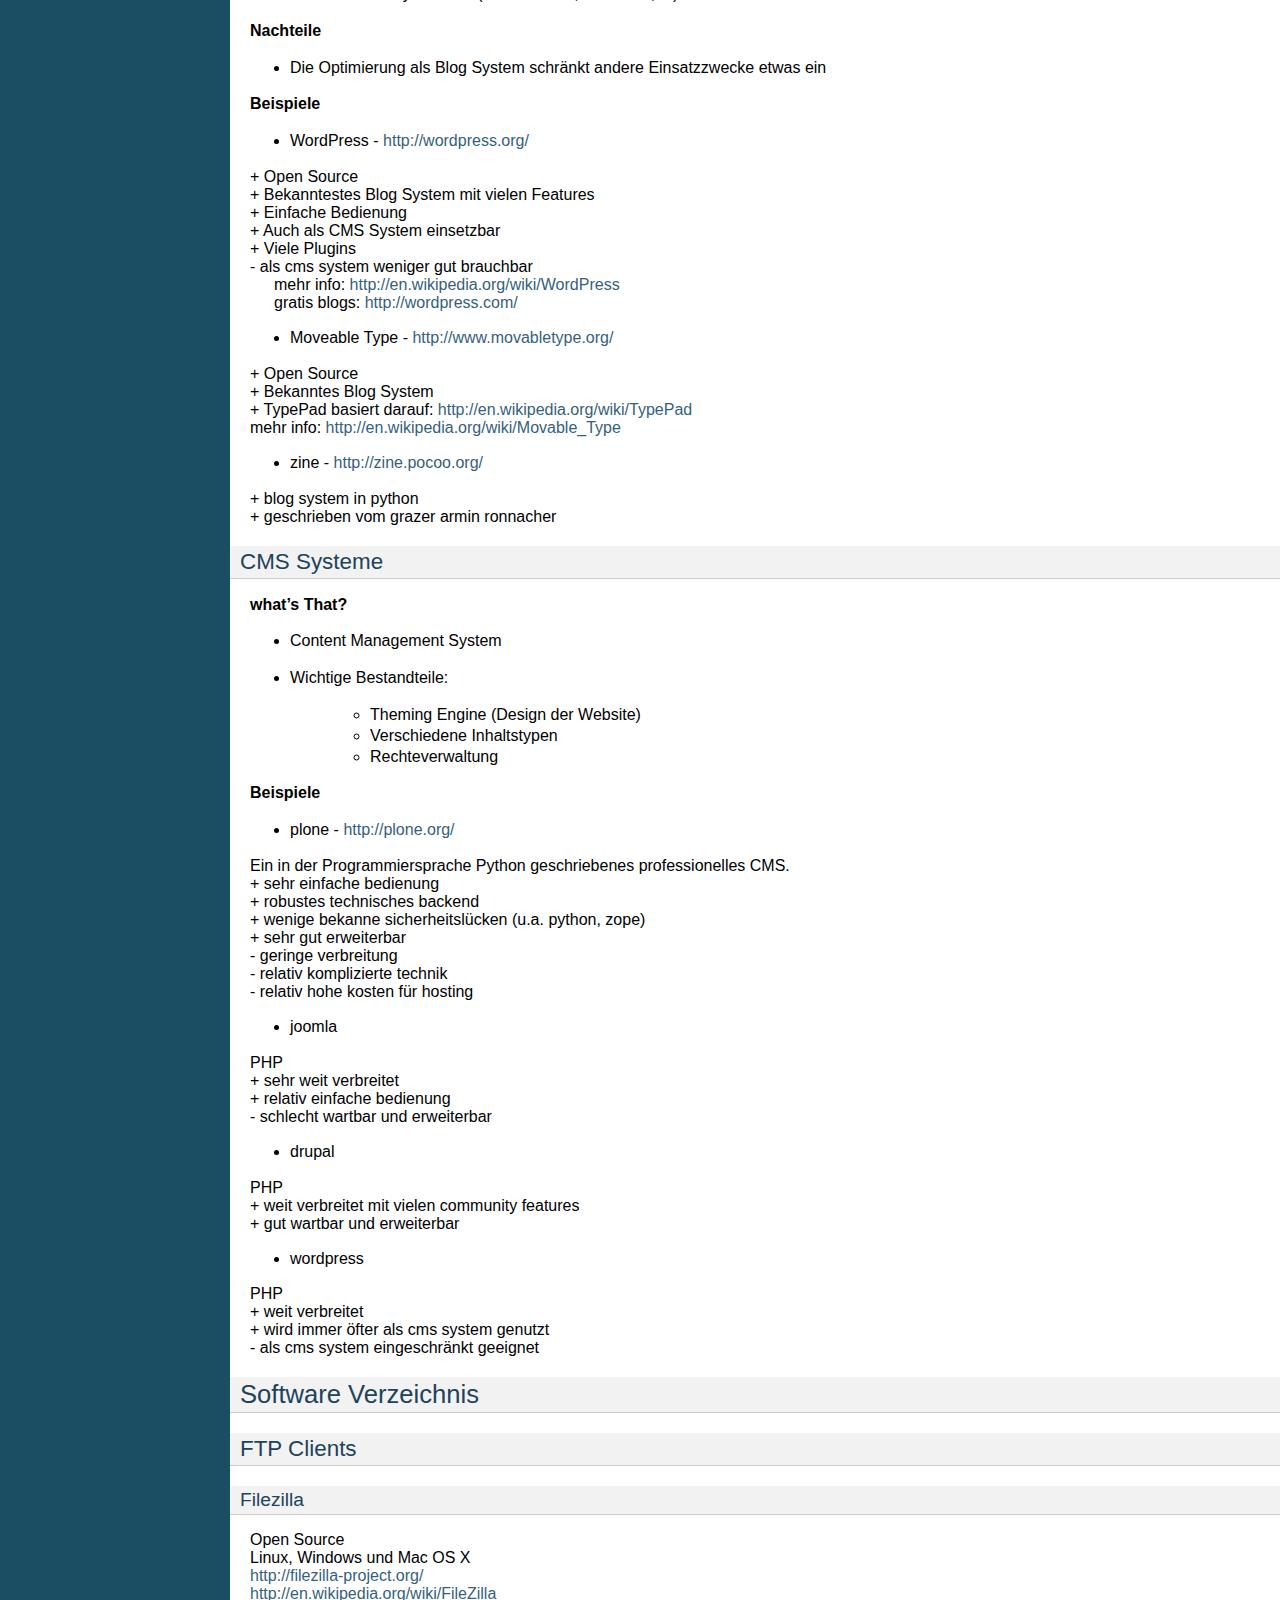
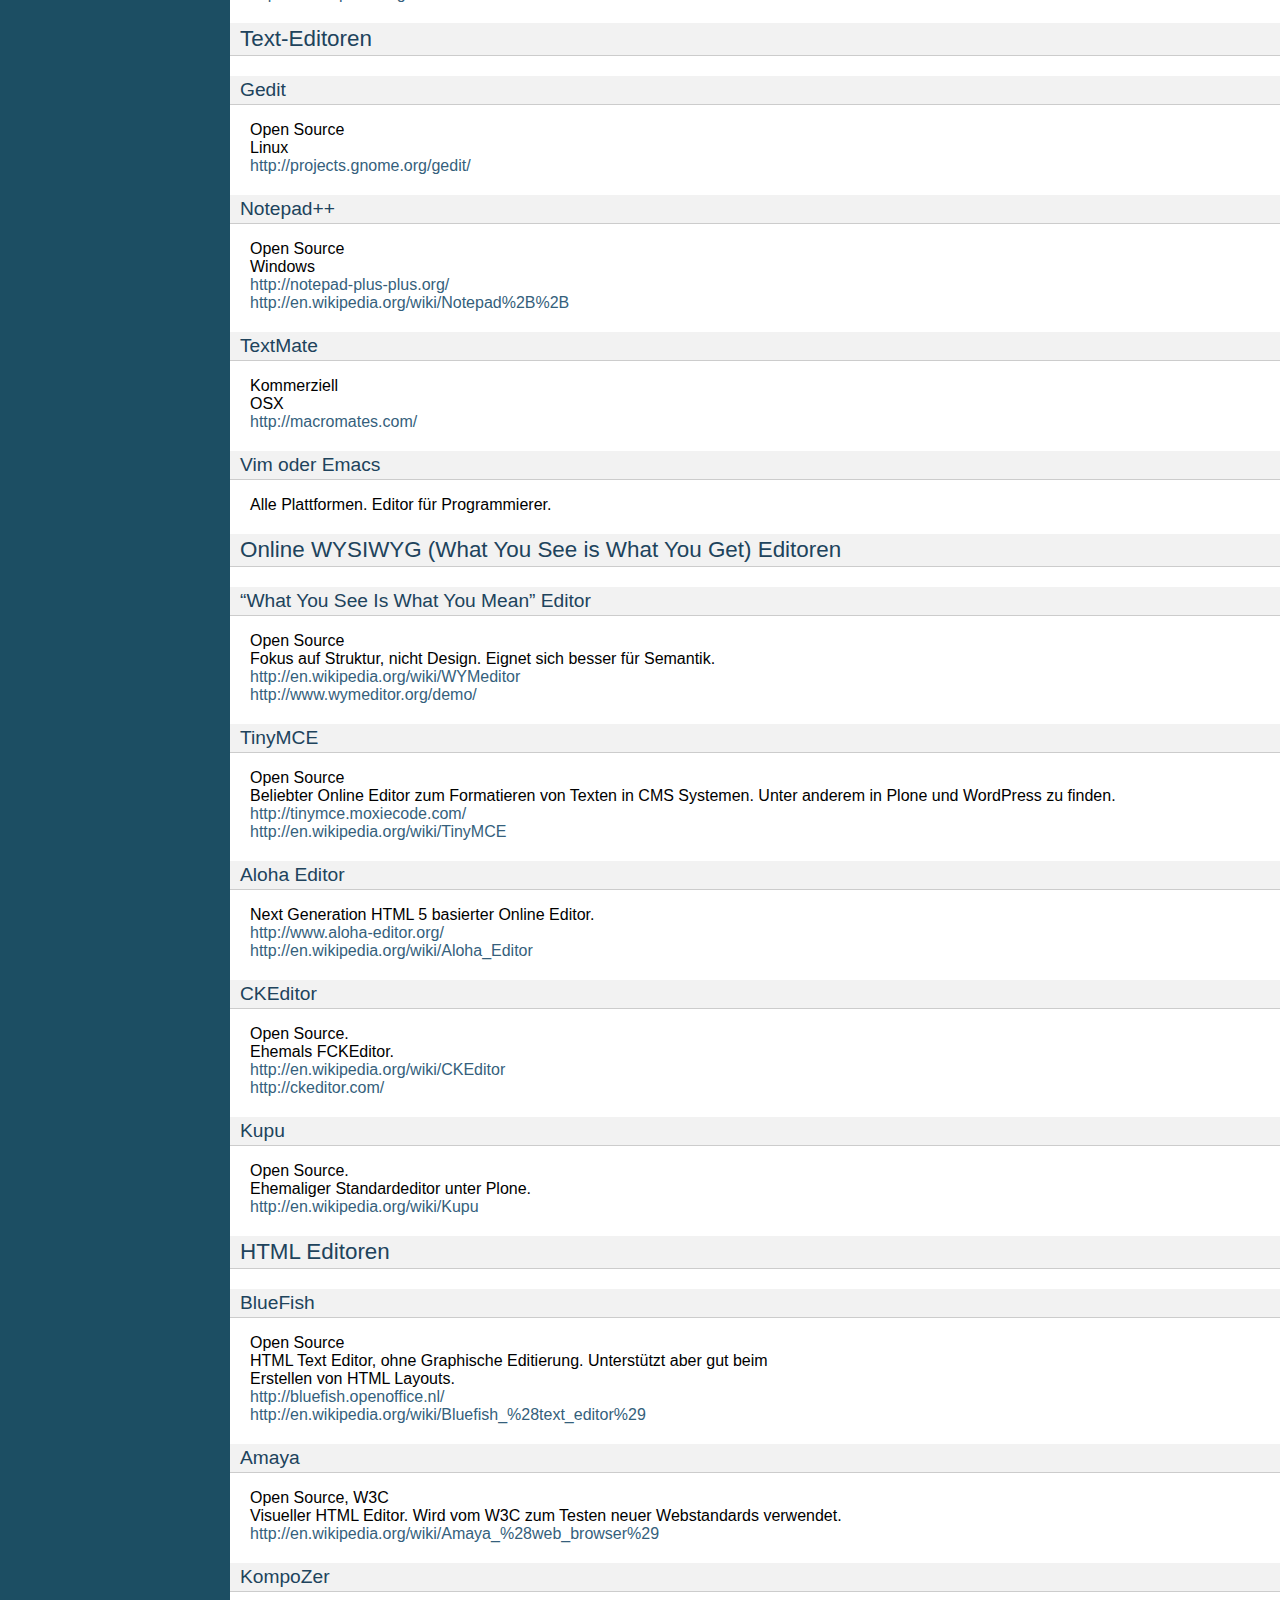
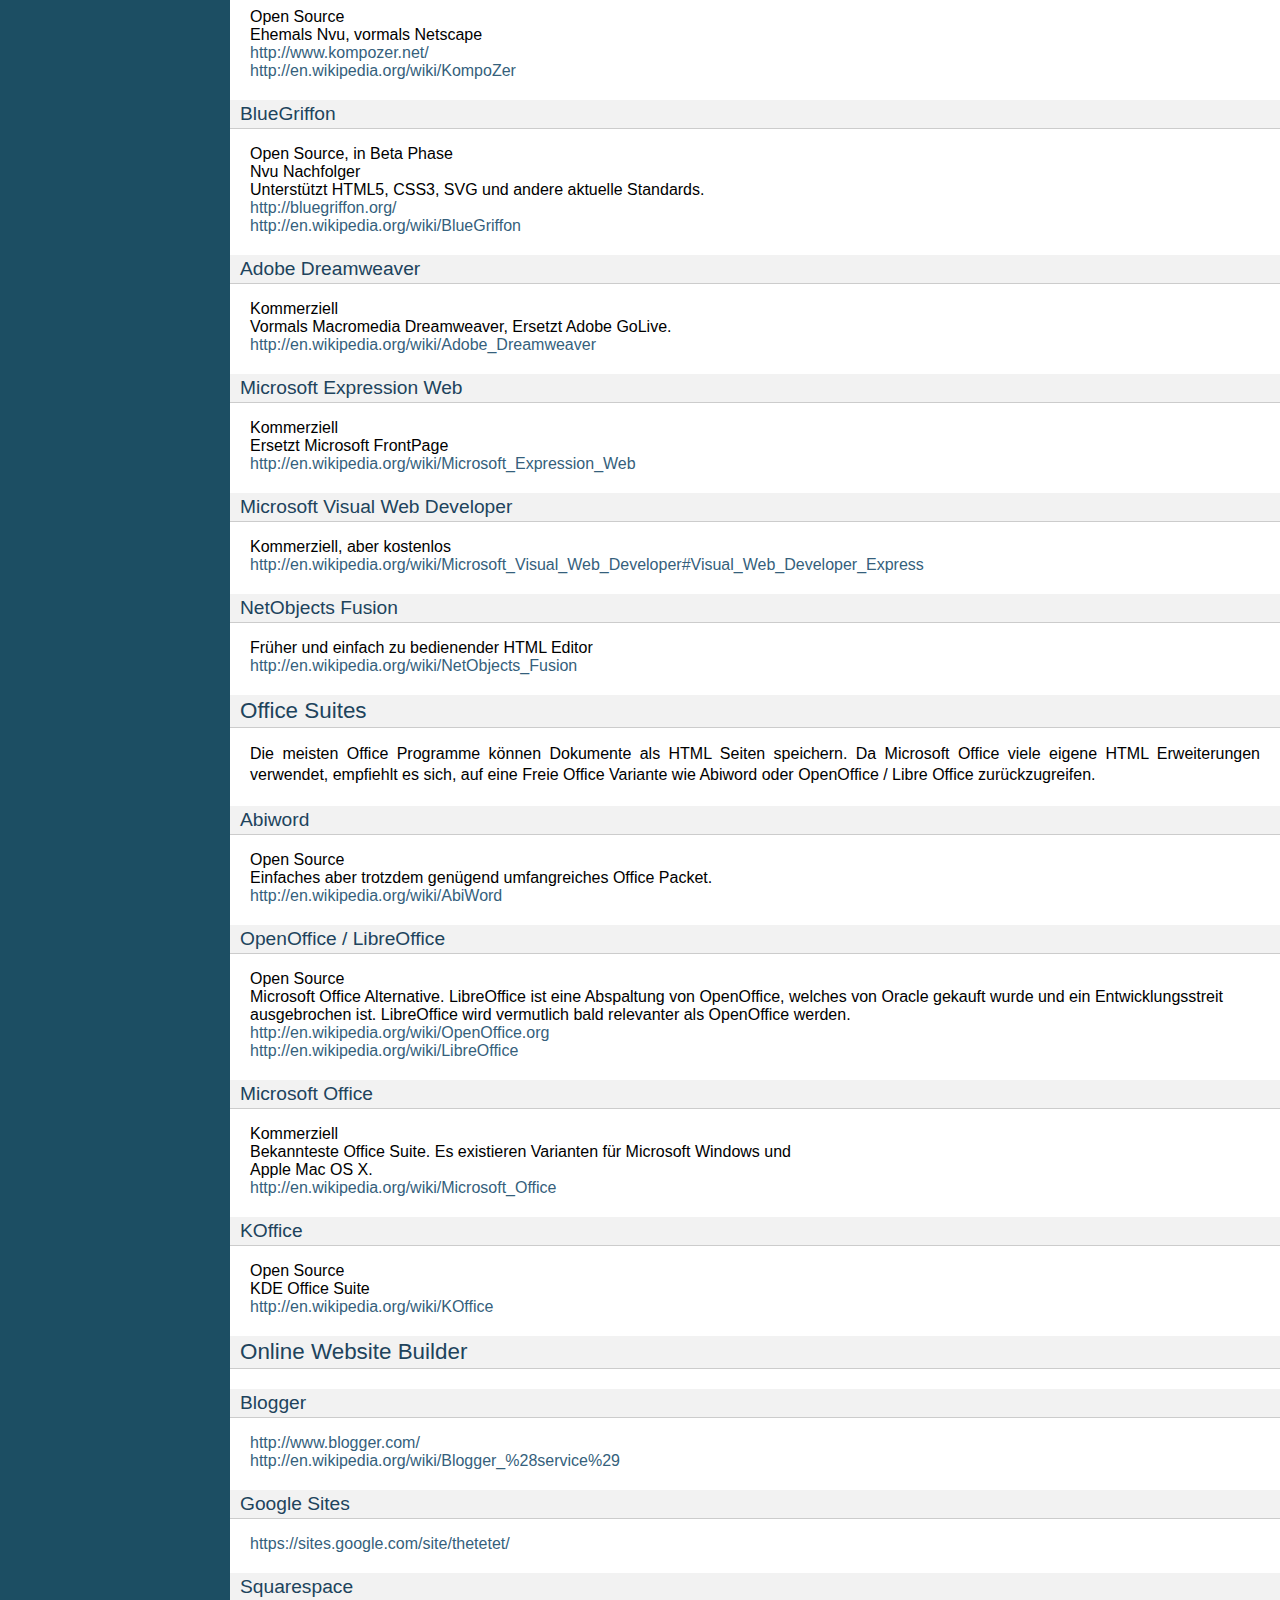
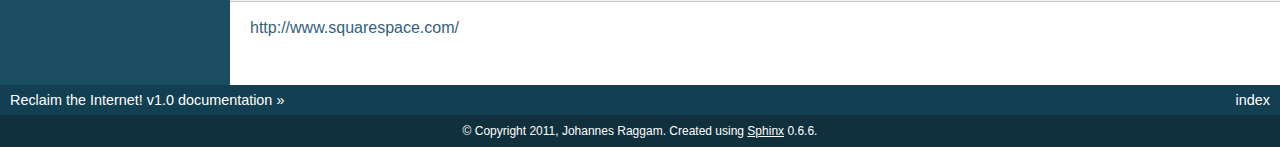
==== commit 44b8a02d: "upd" ====
--- a/_build/index.html
+++ b/_build/index.html
@@ -150,7 +150,7 @@
 <li>Sind Computer, die öffentlich im Internet erreichbar sind und bestimmte Dienste
 für Besucher (Clients) bereitstellen, die von denen abgerufen werden können.</li>
 <li>Werden meist von Firmen als Kostenpflichtiges Service angeboten. Bsp:
-hetzner.de, inode.at, ... Aber auch mur.at, dazu später mehr.</li>
+hetzner.de, inode.at, ... Aber auch <a class="reference external" href="https://wiki.mur.at/">mur.at</a>, dazu später mehr.</li>
 <li>Bieten Speicherplatz für Webseiten in Form von HTML Dateien, aber oft auch
 Datenbanksysteme, Programmierumgebungen für Webseiten mit dynamischen
 Inhalten, Zugriffsstatistik Analysesoftware, etc.</li>
